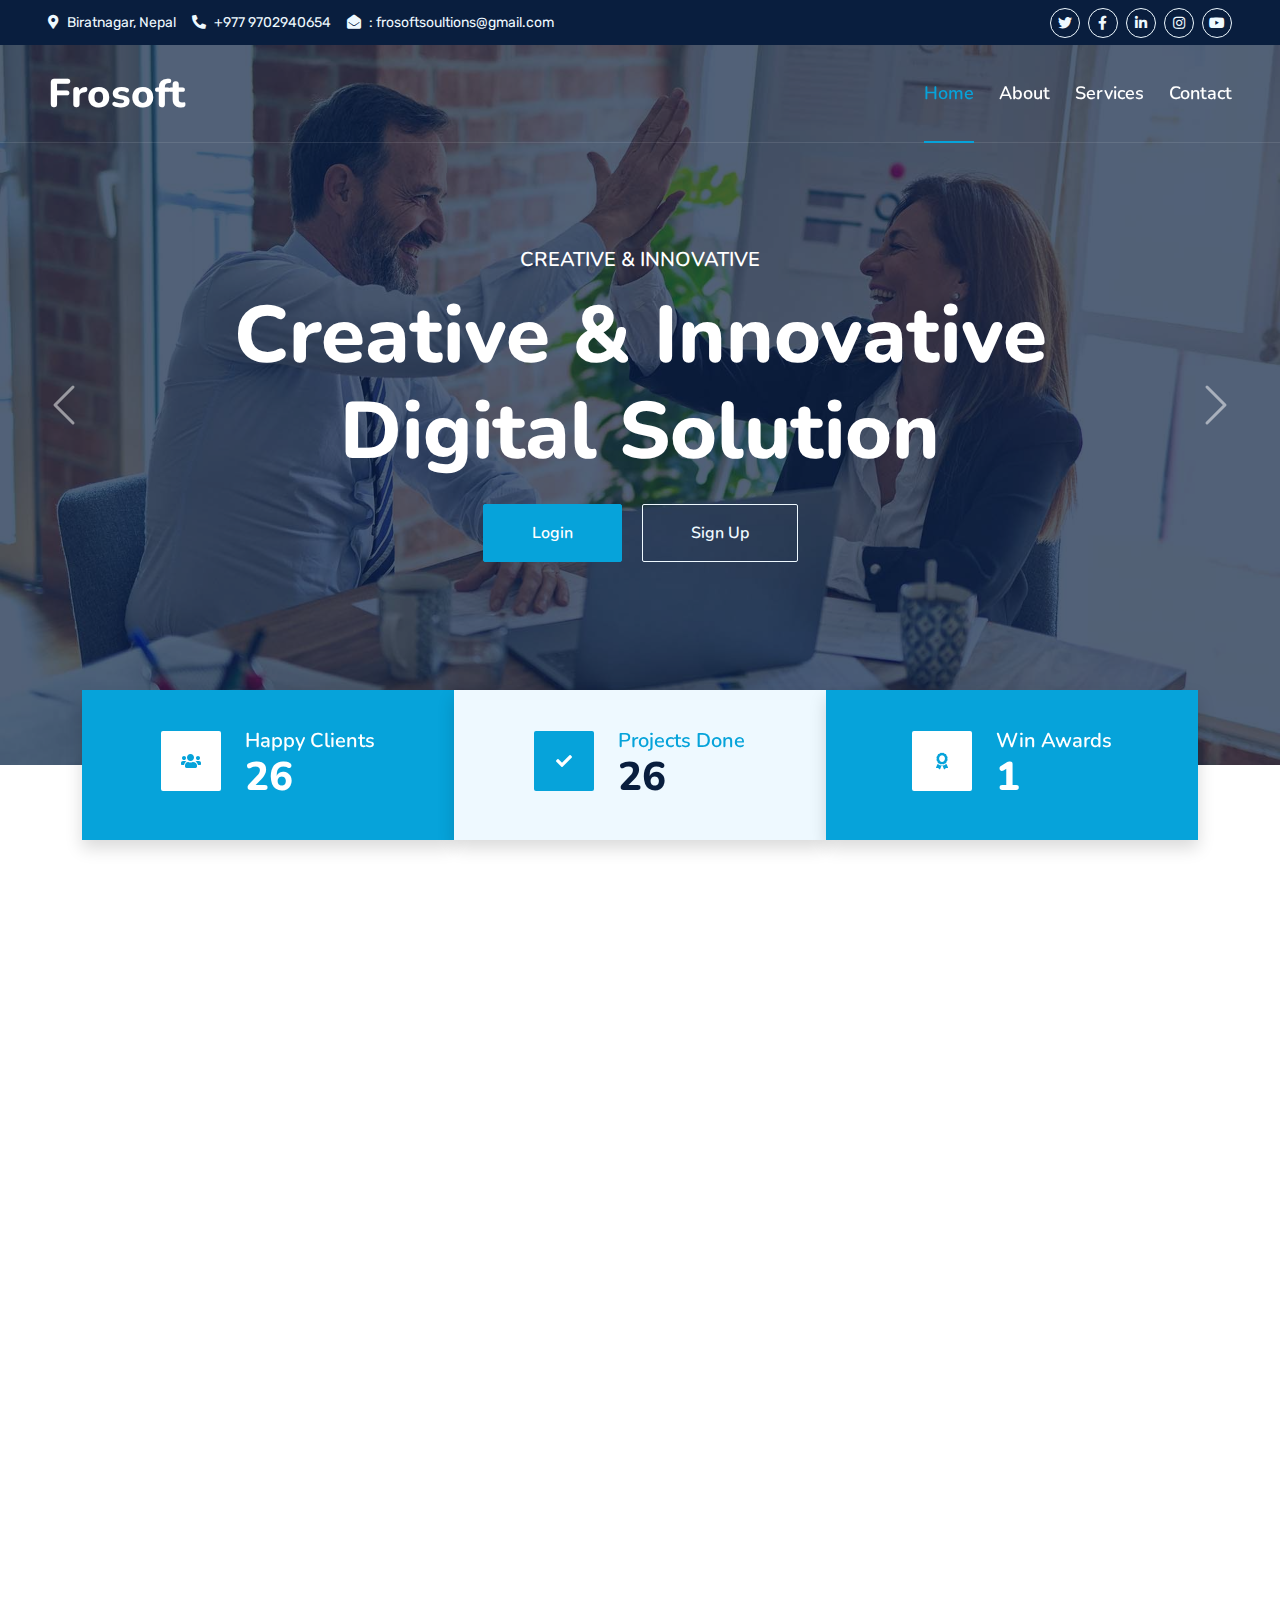
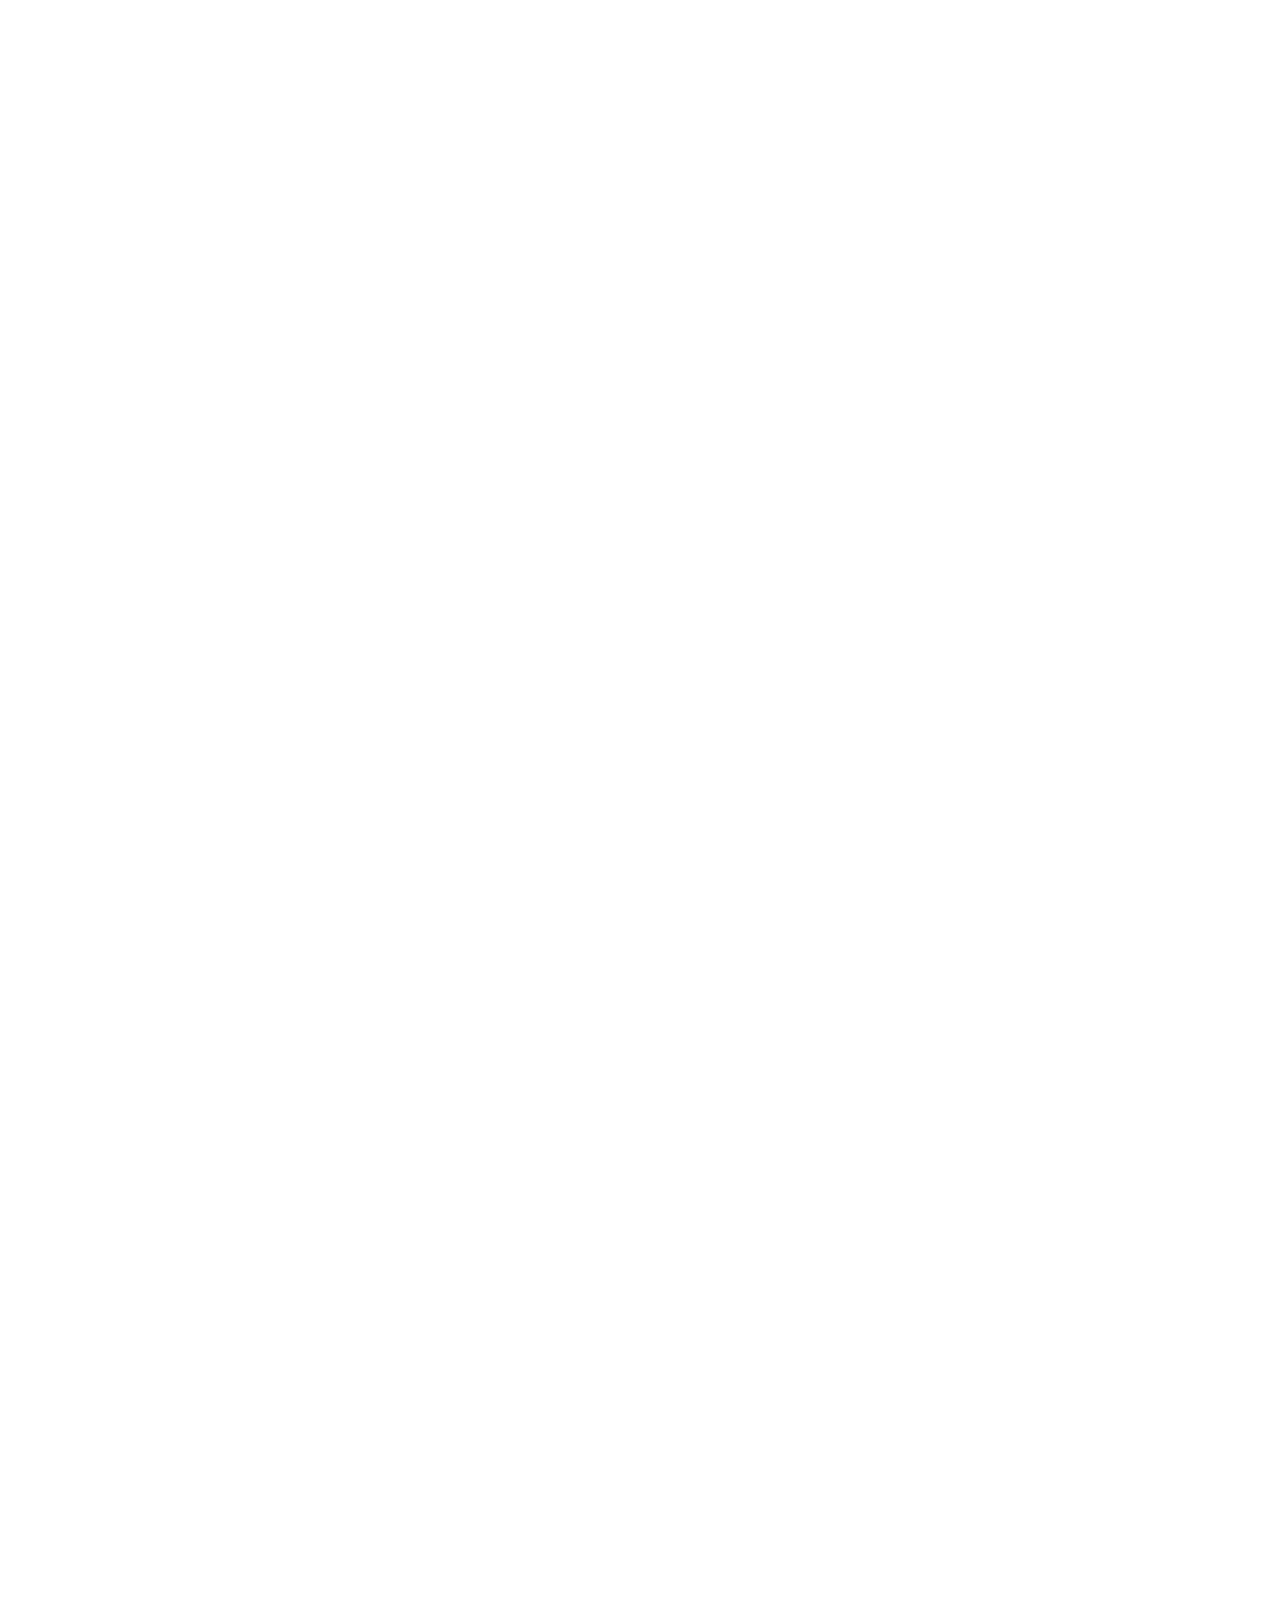
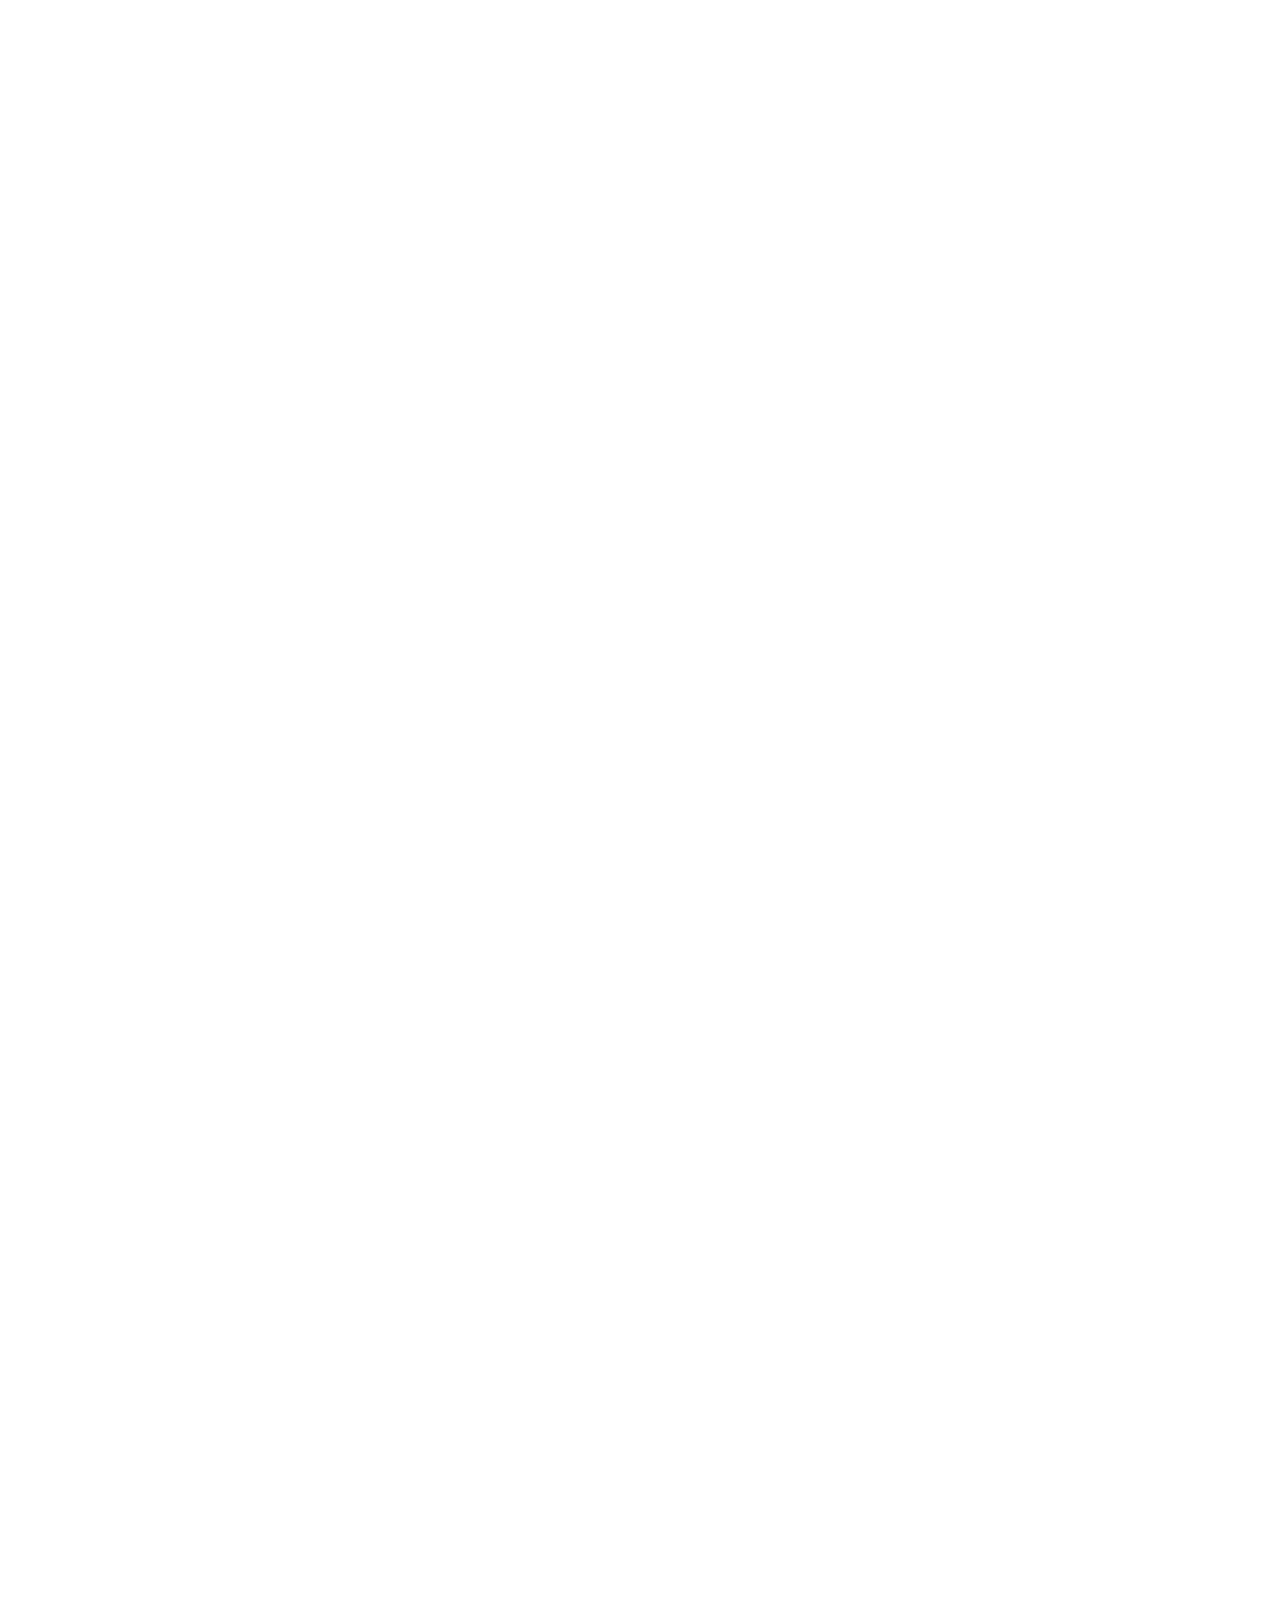
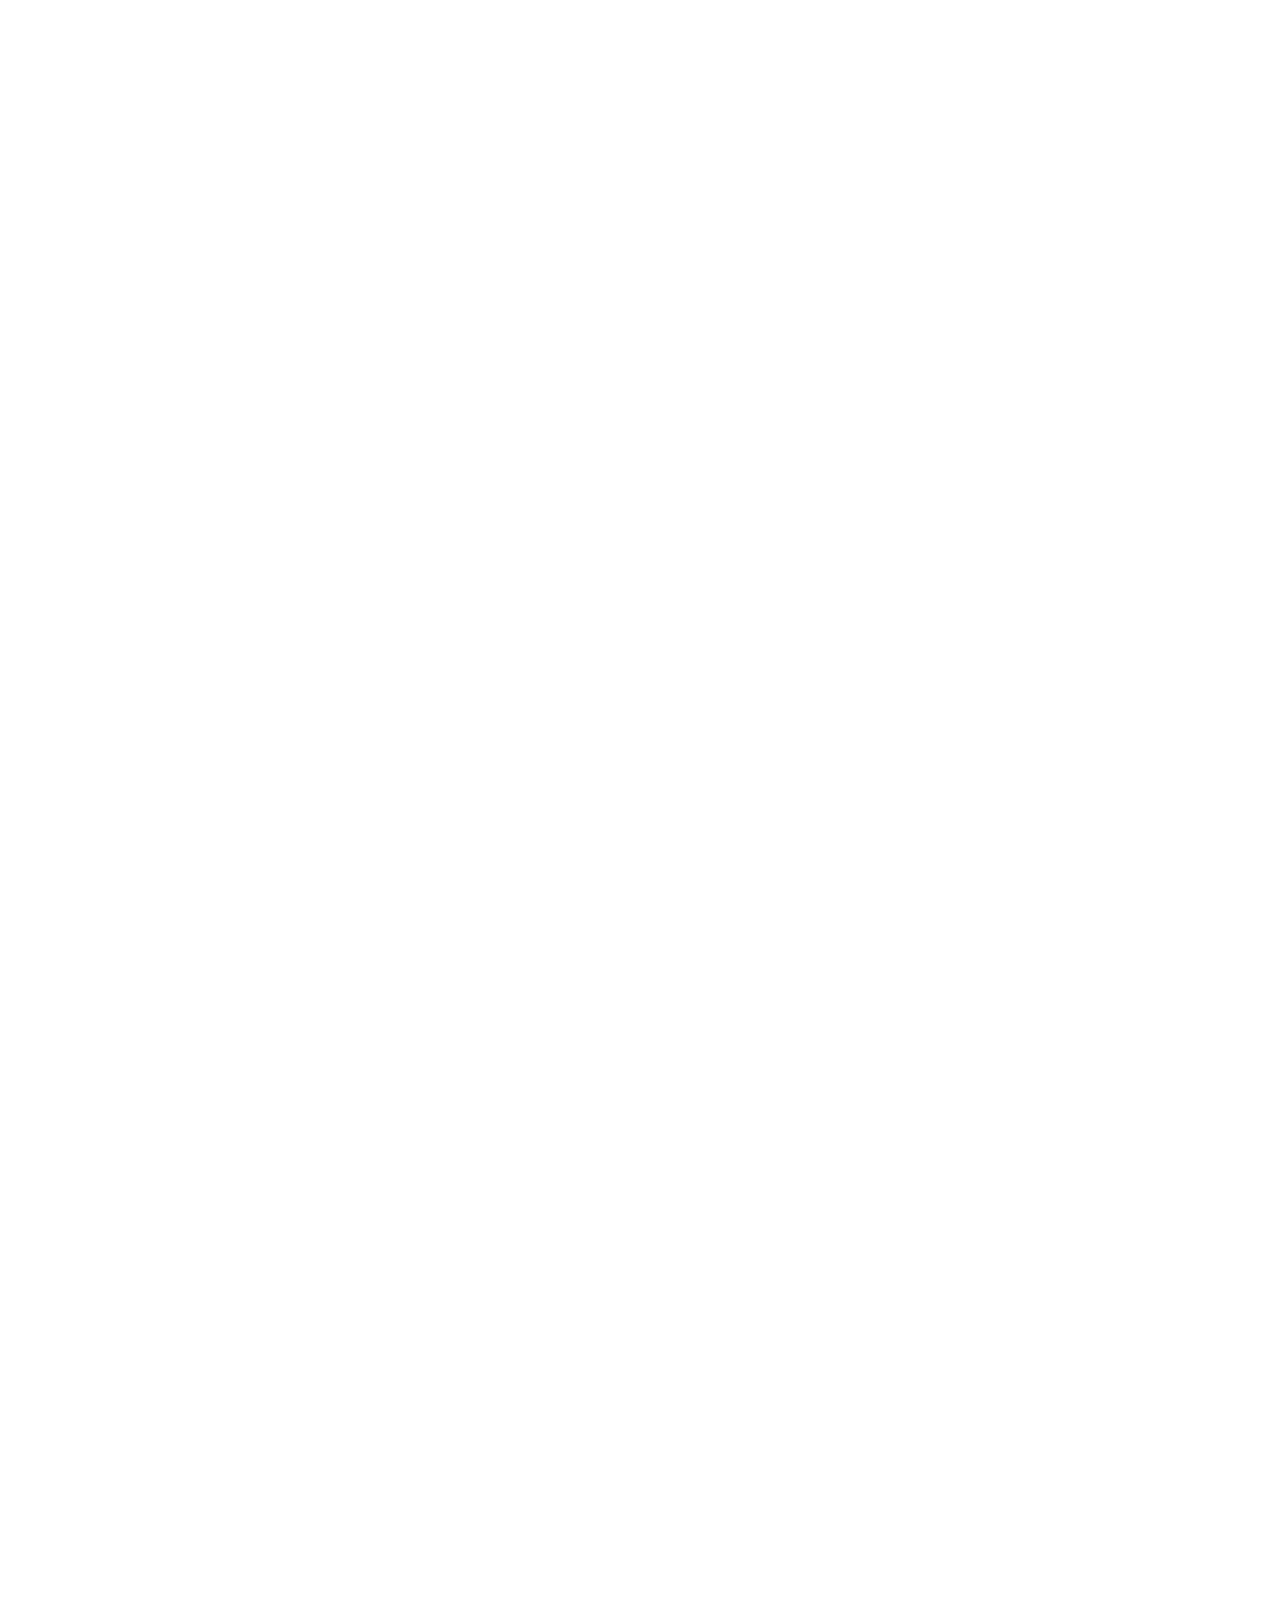
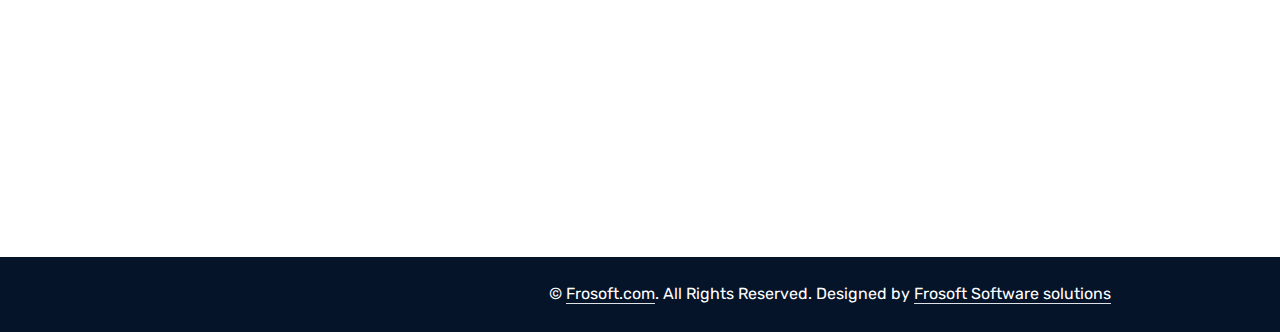
==== index.html @ f7669db2 "again deleted license to check if it works or not and fixed some bugs in register . html" ====
<!DOCTYPE html>
<html lang="en">
  <head>
    <meta charset="utf-8" />
    <title>Frosoft Software Solutions</title>
    <meta content="width=device-width, initial-scale=1.0" name="viewport" />
    <meta name="description" content="FroSoft Software Solutions is a leading software company specializing in innovative web design, mobile app development, and digital marketing services. Transform your digital presence with our creative solutions.">
    <meta name="keywords" content="FroSoft, web design, mobile app development, digital marketing, software solutions, innovation, technology">
    <meta name="author" content="FroSoft Software Solutions">
    <meta name="robots" content="index, follow">
    <meta name="og:title" property="og:title" content="FroSoft Software Solutions - Innovative Web Design, Mobile App Development, and Digital Marketing">
    <meta name="og:description" property="og:description" content="Transform your digital presence with FroSoft Solutions, a leading software company specializing in web design, mobile app development, and digital marketing.">
    <meta name="og:image" property="og:image" content="https://frosoft.com/img/frosoft.png">
    <meta name="og:url" property="og:url" content="https://frosoft.com">
    <meta name="og:type" property="og:type" content="website">
    <meta name="twitter:card" content="https://frosoft.com/img/frosoft.png">
    <meta name="twitter:title" content="FroSoft Software Solutions - Innovative Web Design, Mobile App Development, and Digital Marketing">
    <meta name="twitter:description" content="Transform your digital presence with FroSoft Solutions, a leading software company specializing in web design, mobile app development, and digital marketing.">
    <meta name="twitter:image" content="https://frosoft.com/img/frosoft.png">
    <meta name="twitter:site" content="@FroSoftSoftwareSolutions">
    <link rel="canonical" href="https://frosoft.com">



    <!-- Favicon -->
    <link href="img/favicon.ico" rel="icon" />

    <!-- Google Web Fonts -->
    <link rel="preconnect" href="https://fonts.googleapis.com" />
    <link rel="preconnect" href="https://fonts.gstatic.com" crossorigin />
    <link
      href="https://fonts.googleapis.com/css2?family=Nunito:wght@400;600;700;800&family=Rubik:wght@400;500;600;700&display=swap"
      rel="stylesheet"
    />

    <!-- Icon Font Stylesheet -->
    <link
      href="https://cdnjs.cloudflare.com/ajax/libs/font-awesome/5.10.0/css/all.min.css"
      rel="stylesheet"
    />
    <link
      href="https://cdn.jsdelivr.net/npm/bootstrap-icons@1.4.1/font/bootstrap-icons.css"
      rel="stylesheet"
    />

    <!-- Libraries Stylesheet -->
    <link href="lib/owlcarousel/assets/owl.carousel.min.css" rel="stylesheet" />
    <link href="lib/animate/animate.min.css" rel="stylesheet" />

    <!-- Customized Bootstrap Stylesheet -->
    <link href="css/bootstrap.min.css" rel="stylesheet" />

    <!-- Template Stylesheet -->
    <link href="css/style.css" rel="stylesheet" />
  </head>

  <body>
    <!-- Spinner Start -->
    <div
      id="spinner"
      class="show bg-white position-fixed translate-middle w-100 vh-100 top-50 start-50 d-flex align-items-center justify-content-center"
    >
      <div class="spinner"></div>
    </div>
    <!-- Spinner End -->

    <!-- Topbar Start -->
    <div class="container-fluid bg-dark px-5 d-none d-lg-block">
      <div class="row gx-0">
        <div class="col-lg-8 text-center text-lg-start mb-2 mb-lg-0">
          <div class="d-inline-flex align-items-center" style="height: 45px">
            <small class="me-3 text-light"
              ><i class="fa fa-map-marker-alt me-2"></i>Biratnagar, Nepal</small
            >
            <small class="me-3 text-light"
              ><i class="fa fa-phone-alt me-2"></i>+977 9702940654</small
            >
            <small class="text-light"
              ><i class="fa fa-envelope-open me-2"></i>:
              frosoftsoultions@gmail.com
            </small>
          </div>
        </div>
        <div class="col-lg-4 text-center text-lg-end">
          <div class="d-inline-flex align-items-center" style="height: 45px">
            <a
              class="btn btn-sm btn-outline-light btn-sm-square rounded-circle me-2"
              href=""
              ><i class="fab fa-twitter fw-normal"></i
            ></a>
            <a
              class="btn btn-sm btn-outline-light btn-sm-square rounded-circle me-2"
              href=""
              ><i class="fab fa-facebook-f fw-normal"></i
            ></a>
            <a
              class="btn btn-sm btn-outline-light btn-sm-square rounded-circle me-2"
              href=""
              ><i class="fab fa-linkedin-in fw-normal"></i
            ></a>
            <a
              class="btn btn-sm btn-outline-light btn-sm-square rounded-circle me-2"
              href=""
              ><i class="fab fa-instagram fw-normal"></i
            ></a>
            <a
              class="btn btn-sm btn-outline-light btn-sm-square rounded-circle"
              href=""
              ><i class="fab fa-youtube fw-normal"></i
            ></a>
          </div>
        </div>
      </div>
    </div>
    <!-- Topbar End -->

    <!-- Navbar & Carousel Start -->
    <div class="container-fluid position-relative p-0">
      <nav class="navbar navbar-expand-lg navbar-dark px-5 py-3 py-lg-0">
        <a href="index" class="navbar-brand p-0">
          <h1 class="m-0"></i>Frosoft</h1>
        </a>
        <button
          class="navbar-toggler"
          type="button"
          data-bs-toggle="collapse"
          data-bs-target="#navbarCollapse"
        >
          <span class="fa fa-bars"></span>
        </button>
        <div class="collapse navbar-collapse" id="navbarCollapse">
          <div class="navbar-nav ms-auto py-0">
            <a href="/" class="nav-item nav-link active">Home</a>
            <a href="about" class="nav-item nav-link">About</a>
            <a href="service" class="nav-item nav-link">Services</a>
            <!--<div class="nav-item dropdown">
              <a
                href="blog"
                class="nav-link dropdown-toggle"
                data-bs-toggle="dropdown"
                >Blog</a
              >
            </div>-->

            <a href="contact" class="nav-item nav-link">Contact</a>
          </div>
        </div>
      </nav>

      <div
        id="header-carousel"
        class="carousel slide carousel-fade"
        data-bs-ride="carousel"
      >
        <div class="carousel-inner">
          <div class="carousel-item active">
            <img class="w-100" src="img/carousel-1.jpg" alt="Image" />
            <div
              class="carousel-caption d-flex flex-column align-items-center justify-content-center"
            >
              <div class="p-3" style="max-width: 900px">
                <h5 class="text-white text-uppercase mb-3 animated slideInDown">
                  Creative & Innovative
                </h5>
                <h1 class="display-1 text-white mb-md-4 animated zoomIn">
                  Creative & Innovative Digital Solution
                </h1>
                <a
                  href="/login"
                  class="btn btn-primary py-md-3 px-md-5 me-3 animated slideInLeft"
                  >  Login  </a
                >
                <a
                  href="/register"
                  class="btn btn-outline-light py-md-3 px-md-5 animated slideInRight"
                  >Sign Up</a
                >
              </div>
            </div>
          </div>
          <div class="carousel-item">
            <img class="w-100" src="img/carousel-2.jpg" alt="Image" />
            <div
              class="carousel-caption d-flex flex-column align-items-center justify-content-center"
            >
              <div class="p-3" style="max-width: 900px">
                <h5 class="text-white text-uppercase mb-3 animated slideInDown">
                  Creative & Innovative
                </h5>
                <h1 class="display-1 text-white mb-md-4 animated zoomIn">
                  Creative & Innovative Digital Solution
                </h1>
                <a
                  href="login"
                  class="btn btn-primary py-md-3 px-md-5 me-3 animated slideInLeft"
                  >  Login  </a
                >
                <a
                  href="register"
                  class="btn btn-outline-light py-md-3 px-md-5 animated slideInRight"
                  >Sign Up</a
                >
              </div>
            </div>
          </div>
        </div>
        <button
          class="carousel-control-prev"
          type="button"
          data-bs-target="#header-carousel"
          data-bs-slide="prev"
        >
          <span class="carousel-control-prev-icon" aria-hidden="true"></span>
          <span class="visually-hidden">Previous</span>
        </button>
        <button
          class="carousel-control-next"
          type="button"
          data-bs-target="#header-carousel"
          data-bs-slide="next"
        >
          <span class="carousel-control-next-icon" aria-hidden="true"></span>
          <span class="visually-hidden">Next</span>
        </button>
      </div>
    </div>
    <!-- Navbar & Carousel End -->

    <!-- Full Screen Search Start -->
    <div class="modal fade" id="searchModal" tabindex="-1">
      <div class="modal-dialog modal-fullscreen">
        <div class="modal-content" style="background: rgba(9, 30, 62, 0.7)">
          <div class="modal-header border-0">
            <button
              type="button"
              class="btn bg-white btn-close"
              data-bs-dismiss="modal"
              aria-label="Close"
            ></button>
          </div>
          <div
            class="modal-body d-flex align-items-center justify-content-center"
          >
            <div class="input-group" style="max-width: 600px">
              <input
                type="text"
                class="form-control bg-transparent border-primary p-3"
                placeholder="Type search keyword"
              />
              <button class="btn btn-primary px-4">
                <i class="bi bi-search"></i>
              </button>
            </div>
          </div>
        </div>
      </div>
    </div>
    <!-- Full Screen Search End -->

    <!-- Facts Start -->
    <div class="container-fluid facts py-5 pt-lg-0">
      <div class="container py-5 pt-lg-0">
        <div class="row gx-0">
          <div class="col-lg-4 wow zoomIn" data-wow-delay="0.1s">
            <div
              class="bg-primary shadow d-flex align-items-center justify-content-center p-4"
              style="height: 150px"
            >
              <div
                class="bg-white d-flex align-items-center justify-content-center rounded mb-2"
                style="width: 60px; height: 60px"
              >
                <i class="fa fa-users text-primary"></i>
              </div>
              <div class="ps-4">
                <h5 class="text-white mb-0">Happy Clients</h5>
                <h1 class="text-white mb-0" data-toggle="counter-up">73</h1>
              </div>
            </div>
          </div>
          <div class="col-lg-4 wow zoomIn" data-wow-delay="0.3s">
            <div
              class="bg-light shadow d-flex align-items-center justify-content-center p-4"
              style="height: 150px"
            >
              <div
                class="bg-primary d-flex align-items-center justify-content-center rounded mb-2"
                style="width: 60px; height: 60px"
              >
                <i class="fa fa-check text-white"></i>
              </div>
              <div class="ps-4">
                <h5 class="text-primary mb-0">Projects Done</h5>
                <h1 class="mb-0" data-toggle="counter-up">73</h1>
              </div>
            </div>
          </div>

          <div class="col-lg-4 wow zoomIn" data-wow-delay="0.6s">
            <div
              class="bg-primary shadow d-flex align-items-center justify-content-center p-4"
              style="height: 150px"
            >
              <div
                class="bg-white d-flex align-items-center justify-content-center rounded mb-2"
                style="width: 60px; height: 60px"
              >
                <i class="fa fa-award text-primary"></i>
              </div>

              <div class="ps-4">
                <h5 class="text-white mb-0">Win Awards</h5>
                <h1 class="text-white mb-0" data-toggle="counter-up">2</h1>
              </div>
            </div>
          </div>
        </div>
      </div>
    </div>

    <!-- Facts Start -->

    <!-- About Start -->
    <div class="container-fluid py-5 wow fadeInUp" data-wow-delay="0.1s">
      <div class="container py-5">
        <div class="row g-5">
          <div class="col-lg-7">
            <div class="section-title position-relative pb-3 mb-5">
              <h5 class="fw-bold text-primary text-uppercase">About Us</h5>
              <h1 class="mb-0">
                The Best IT Solution, coupled with a proven track record of
                excellence.
              </h1>
            </div>
            <p class="mb-4">
              Our IT solution stands out as the pinnacle of technological
              innovation, addressing diverse needs with unparalleled efficiency.
              Backed by a proven track record of excellence, we pride ourselves
              on delivering cutting-edge solutions that not only meet but exceed
              client expectations. Our commitment to quality, reliability, and
              continuous improvement sets us apart, ensuring that your IT
              challenges are not just met, but conquered with precision and
              expertise. Experience the difference with our top-tier IT
              solution, where excellence is not just a goal but a standard we
              consistently achieve.
            </p>
            <div class="row g-0 mb-3">
              <div class="col-sm-6 wow zoomIn" data-wow-delay="0.2s">
                <h5 class="mb-3">
                  <i class="fa fa-check text-primary me-3"></i>Award Winning
                </h5>
                <h5 class="mb-3">
                  <i class="fa fa-check text-primary me-3"></i>Professional
                  Staff
                </h5>
              </div>
              <div class="col-sm-6 wow zoomIn" data-wow-delay="0.4s">
                <h5 class="mb-3">
                  <i class="fa fa-check text-primary me-3"></i>24/7 Support
                </h5>
                <h5 class="mb-3">
                  <i class="fa fa-check text-primary me-3"></i>Fair Prices
                </h5>
              </div>
            </div>
            <div
              class="d-flex align-items-center mb-4 wow fadeIn"
              data-wow-delay="0.6s"
            >
              <div
                class="bg-primary d-flex align-items-center justify-content-center rounded"
                style="width: 60px; height: 60px"
              >
                <i class="fa fa-phone-alt text-white"></i>
              </div>
              <div class="ps-4">
                <h5 class="mb-2">Call to ask any question</h5>
                <h4 class="text-primary mb-0">+977 9702940654</h4>
              </div>
            </div>
            <a
              href="contact"
              class="btn btn-primary py-3 px-5 mt-3 wow zoomIn"
              data-wow-delay="0.9s"
              >Request A Quote</a
            >
          </div>
          <div class="col-lg-5" style="min-height: 500px">
            <div class="position-relative h-100">
              <img
                class="position-absolute w-100 h-100 rounded wow zoomIn"
                data-wow-delay="0.9s"
                src="img/about.jpg"
                style="object-fit: cover"
              />
            </div>
          </div>
        </div>
      </div>
    </div>
    <!-- About End -->

    <!-- Features Start -->
    <div class="container-fluid py-5 wow fadeInUp" data-wow-delay="0.1s">
      <div class="container py-5">
        <div
          class="section-title text-center position-relative pb-3 mb-5 mx-auto"
          style="max-width: 600px"
        >
          <h5 class="fw-bold text-primary text-uppercase">Why Choose Us</h5>
          <h1 class="mb-0">We Are Here to Grow Your Business Exponentially</h1>
        </div>
        <div class="row g-5">
          <div class="col-lg-4">
            <div class="row g-5">
              <div class="col-12 wow zoomIn" data-wow-delay="0.2s">
                <div
                  class="bg-primary rounded d-flex align-items-center justify-content-center mb-3"
                  style="width: 60px; height: 60px"
                >
                  <i class="fa fa-cubes text-white"></i>
                </div>
                <h4>Best In Industry</h4>
                <p class="mb-0">
                  Experience the epitome of industry excellence with our
                  unparalleled solutions, setting new standards in innovation
                  and reliability. Choose confidence, choose the best.
                </p>
              </div>
              <div class="col-12 wow zoomIn" data-wow-delay="0.6s">
                <div
                  class="bg-primary rounded d-flex align-items-center justify-content-center mb-3"
                  style="width: 60px; height: 60px"
                >
                  <i class="fa fa-award text-white"></i>
                </div>
                <h4>Award Winning</h4>
                <p class="mb-0">
                  Elevate your standards with our award-winning solutions, where
                  innovation meets excellence. Choose confidence, choose the
                  pinnacle of industry recognition.
                </p>
              </div>
            </div>
          </div>
          <div
            class="col-lg-4 wow zoomIn"
            data-wow-delay="0.9s"
            style="min-height: 350px"
          >
            <div class="position-relative h-100">
              <img
                class="position-absolute w-100 h-100 rounded wow zoomIn"
                data-wow-delay="0.1s"
                src="img/feature.jpg"
                style="object-fit: cover"
              />
            </div>
          </div>
          <div class="col-lg-4">
            <div class="row g-5">
              <div class="col-12 wow zoomIn" data-wow-delay="0.4s">
                <div
                  class="bg-primary rounded d-flex align-items-center justify-content-center mb-3"
                  style="width: 60px; height: 60px"
                >
                  <i class="fa fa-users-cog text-white"></i>
                </div>
                <h4>Professional Staff</h4>
                <p class="mb-0">
                  Unlock the full potential of your projects with our solutions
                  crafted by a team of seasoned professionals. Choose
                  confidence, choose the expertise of our professional staff.
                </p>
              </div>
              <div class="col-12 wow zoomIn" data-wow-delay="0.8s">
                <div
                  class="bg-primary rounded d-flex align-items-center justify-content-center mb-3"
                  style="width: 60px; height: 60px"
                >
                  <i class="fa fa-phone-alt text-white"></i>
                </div>
                <h4>24/7 Support</h4>
                <p class="mb-0">
                  Experience seamless operations with our solutions backed by a
                  dedicated team, offering round-the-clock support. Choose
                  confidence, choose the assurance of 24/7 support for your
                  peace of mind.
                </p>
              </div>
            </div>
          </div>
        </div>
      </div>
    </div>
    <!-- Features Start -->

    <!-- Service Start -->
    <div class="container-fluid py-5 wow fadeInUp" data-wow-delay="0.1s">
      <div class="container py-5">
        <div
          class="section-title text-center position-relative pb-3 mb-5 mx-auto"
          style="max-width: 600px"
        >
          <h5 class="fw-bold text-primary text-uppercase">Our Services</h5>
          <h1 class="mb-0">Custom IT Solutions for Your Successful Business</h1>
        </div>
        <div class="row g-5">
          <div class="col-lg-4 col-md-6 wow zoomIn" data-wow-delay="0.3s">
            <div
              class="service-item bg-light rounded d-flex flex-column align-items-center justify-content-center text-center"
            >
              <div class="service-icon">
                <i class="fa fa-shield-alt text-white"></i>
              </div>
              <h4 class="mb-3">Cyber Security</h4>
              <p class="m-0">
                Safeguard your digital assets with our robust cybersecurity
                solutions, providing comprehensive protection against evolving
                threats in the digital landscape.
              </p>
              <a class="btn btn-lg btn-primary rounded" href="#">
                <i class="bi bi-arrow-right"></i>
              </a>
            </div>
          </div>
          <div class="col-lg-4 col-md-6 wow zoomIn" data-wow-delay="0.6s">
            <div
              class="service-item bg-light rounded d-flex flex-column align-items-center justify-content-center text-center"
            >
              <div class="service-icon">
                <i class="fa fa-chart-pie text-white"></i>
              </div>
              <h4 class="mb-3">Digital Marketing</h4>
              <p class="m-0">
                Propel your brand's online presence with our dynamic digital
                marketing strategies, leveraging the latest trends to reach and
                engage your target audience effectively.
              </p>
              <a class="btn btn-lg btn-primary rounded" href="">
                <i class="bi bi-arrow-right"></i>
              </a>
            </div>
          </div>
          <div class="col-lg-4 col-md-6 wow zoomIn" data-wow-delay="0.9s">
            <div
              class="service-item bg-light rounded d-flex flex-column align-items-center justify-content-center text-center"
            >
              <div class="service-icon">
                <i class="fa fa-code text-white"></i>
              </div>
              <h4 class="mb-3">Web Development</h4>
              <p class="m-0">
                Transform your online presence with our bespoke web development
                services, creating visually appealing and functionally robust
                websites tailored to your business needs. 
              </p>
            <!--  <a class="btn btn-lg btn-primary rounded" href="">
                <i class="bi bi-arrow-right"></i>
              </a>
              -->
            </div>
          </div>
          <div class="col-lg-4 col-md-6 wow zoomIn" data-wow-delay="0.3s">
            <div
              class="service-item bg-light rounded d-flex flex-column align-items-center justify-content-center text-center"
            >
              <div class="service-icon">
                <i class="fab fa-android text-white"></i>
              </div>
              <h4 class="mb-3">Apps Development</h4>
              <p class="m-0">
                Craft innovative and user-centric applications with our
                cutting-edge app development services, tailored to meet your
                business objectives.
              </p>
              <a class="btn btn-lg btn-primary rounded" href="">
                <i class="bi bi-arrow-right"></i>
              </a>
            </div>
          </div>
          <div class="col-lg-4 col-md-6 wow zoomIn" data-wow-delay="0.6s">
            <div
              class="service-item bg-light rounded d-flex flex-column align-items-center justify-content-center text-center"
            >
              <div class="service-icon">
                <i class="fa fa-search text-white"></i>
              </div>
              <h4 class="mb-3">SEO Optimization</h4>
              <p class="m-0">
                Enhance your online visibility and drive organic traffic to your
                website through our SEO optimization services, ensuring your
                business stands out in search engine results.
              </p>
              <!--<a class="btn btn-lg btn-primary rounded" href="">
                <i class="bi bi-arrow-right"></i>
              </a>
            -->
            </div>
          </div>
          <div class="col-lg-4 col-md-6 wow zoomIn" data-wow-delay="0.9s">
            <div
              class="position-relative bg-primary rounded h-100 d-flex flex-column align-items-center justify-content-center text-center p-5"
            >
              <h3 class="text-white mb-3">Contact Us</h3>
              <p class="text-white mb-3">
                "Connect with us today – your gateway to seamless solutions and
                personalized service. Your inquiries matter, and we're here to
                provide the support and information you need."
              </p>
              <h4 class="text-white mb-0">+977 9702940654</h4>
            </div>
          </div>
        </div>
      </div>
    </div>
    <!-- Service End -->

    <!-- Pricing Plan Start -->
    <div class="container-fluid py-5 wow fadeInUp" data-wow-delay="0.1s">
      <div class="container py-5">
        <div
          class="section-title text-center position-relative pb-3 mb-5 mx-auto"
          style="max-width: 600px"
        >
          <h5 class="fw-bold text-primary text-uppercase">Pricing Plans</h5>
          <h1 class="mb-0">
            We are Offering Competitive Prices for Our Clients
          </h1>
        </div>
        <div class="row g-0">
          <div class="col-lg-4 wow slideInUp" data-wow-delay="0.6s">
            <div class="bg-light rounded">
              <div class="border-bottom py-4 px-5 mb-4">
                <h4 class="text-primary mb-1">Basic Plan</h4>
                <small class="text-uppercase">For Small Size Business</small>
              </div>
              <div class="p-5 pt-0">
                <h1 class="display-5 mb-3">
                  <small
                    class="align-top"
                    style="font-size: 22px; line-height: 45px"
                    >RS.</small
                  >10,000<small
                    class="align-bottom"
                    style="font-size: 16px; line-height: 40px"
                  ></small>
                </h1>
                <div class="d-flex justify-content-between mb-3">
                  <span>Wordpress Development</span
                  ><i class="fa fa-check text-primary pt-1"></i>
                </div>
                <div class="d-flex justify-content-between mb-3">
                  <span>Hosting</span
                  ><i class="fa fa-check text-primary pt-1"></i>
                </div>

                <div class="d-flex justify-content-between mb-3">
                  <span>Domain</span
                  ><i class="fa fa-check text-primary pt-1"></i>
                </div>
                <div class="d-flex justify-content-between mb-3">
                  <span>Responsive Layout</span
                  ><i class="fa fa-check text-primary pt-1"></i>
                </div>
                <div class="d-flex justify-content-between mb-2">
                  <span>Cross-browser Support</span
                  ><i class="fa fa-check text-primary pt-1"></i>
                </div>
                <a href="contact" class="btn btn-primary py-2 px-4 mt-4"
                  >Contact Now</a
                >
              </div>
            </div>
          </div>
          <div class="col-lg-4 wow slideInUp" data-wow-delay="0.3s">
            <div
              class="bg-white rounded shadow position-relative"
              style="z-index: 1"
            >
              <div class="border-bottom py-4 px-5 mb-4">
                <h4 class="text-primary mb-1">Standard Plan</h4>
                <small class="text-uppercase">For Medium Size Business</small>
              </div>
              <div class="p-5 pt-0">
                <h1 class="display-5 mb-3">
                  <small
                    class="align-top"
                    style="font-size: 22px; line-height: 45px"
                    >RS.</small
                  >15,000<small
                    class="align-bottom"
                    style="font-size: 16px; line-height: 40px"
                  ></small>
                </h1>
                <div class="d-flex justify-content-between mb-3">
                  <span>Custom Design</span
                  ><i class="fa fa-check text-primary pt-1"></i>
                </div>
                <div class="d-flex justify-content-between mb-3">
                  <span>Hosting</span
                  ><i class="fa fa-check text-primary pt-1"></i>
                </div>

                <div class="d-flex justify-content-between mb-3">
                  <span>Domain</span
                  ><i class="fa fa-check text-primary pt-1"></i>
                </div>
                <div class="d-flex justify-content-between mb-3">
                  <span>Responsive Layout</span
                  ><i class="fa fa-check text-primary pt-1"></i>
                </div>
                <div class="d-flex justify-content-between mb-2">
                  <span>Cross-browser Support</span
                  ><i class="fa fa-check text-primary pt-1"></i>
                </div>
                <a href="contact" class="btn btn-primary py-2 px-4 mt-4"
                  >Contact Now</a
                >
              </div>
            </div>
          </div>
          <div class="col-lg-4 wow slideInUp" data-wow-delay="0.9s">
            <div class="bg-light rounded">
              <div class="border-bottom py-4 px-5 mb-4">
                <h4 class="text-primary mb-1">Advanced Plan</h4>
                <small class="text-uppercase">For Large Size Business</small>
              </div>
              <div class="p-5 pt-0">
                <h1 class="display-5 mb-3">
                  <small
                    class="align-top"
                    style="font-size: 22px; line-height: 45px"
                    >RS.</small
                  >1,00,000<small
                    class="align-bottom"
                    style="font-size: 16px; line-height: 40px"
                  ></small>
                </h1>
                <div class="d-flex justify-content-between mb-3">
                  <span> Web Development</span
                  ><i class="fa fa-check text-primary pt-1"></i>
                </div>
                <div class="d-flex justify-content-between mb-3">
                  <span>App Development</span
                  ><i class="fa fa-check text-primary pt-1"></i>
                </div>
                <div class="d-flex justify-content-between mb-3">
                  <span>Hosting</span
                  ><i class="fa fa-check text-primary pt-1"></i>
                </div>
                <div class="d-flex justify-content-between mb-3">
                  <span>Domain</span
                  ><i class="fa fa-check text-primary pt-1"></i>
                </div>
                <div class="d-flex justify-content-between mb-3">
                  <span>Responsive Layout</span
                  ><i class="fa fa-check text-primary pt-1"></i>
                </div>
                <div class="d-flex justify-content-between mb-2">
                  <span>Cross-browser Support</span
                  ><i class="fa fa-check text-primary pt-1"></i>
                </div>
                <a href="contact" class="btn btn-primary py-2 px-4 mt-4"
                  >Contact Now</a
                >
              </div>
            </div>
          </div>
        </div>
      </div>
    </div>
    <!-- Pricing Plan End -->

    <!-- Testimonial Start -->
    <div class="container-fluid py-5 wow fadeInUp" data-wow-delay="0.1s">
      <div class="container py-5">
        <div
          class="section-title text-center position-relative pb-3 mb-4 mx-auto"
          style="max-width: 600px"
        >
          <h5 class="fw-bold text-primary text-uppercase">Testimonial</h5>
          <h1 class="mb-0">What Our Clients Say About Our Digital Services</h1>
        </div>
        <div
          class="owl-carousel testimonial-carousel wow fadeInUp"
          data-wow-delay="0.6s"
        >
          <div class="testimonial-item bg-light my-4">
            <div class="d-flex align-items-center border-bottom pt-5 pb-4 px-5">
              <img
                class="img-fluid rounded"
                src="img/testimonial-1.jpg"
                style="width: 60px; height: 60px"
              />
              <div class="ps-4">
                <h4 class="text-primary mb-1">Client Name</h4>
                <small class="text-uppercase">Profession</small>
              </div>
            </div>
            <div class="pt-4 pb-5 px-5">
              Dolor et eos labore, stet justo sed est sed. Diam sed sed dolor
              stet amet eirmod eos labore diam
            </div>
          </div>
          <div class="testimonial-item bg-light my-4">
            <div class="d-flex align-items-center border-bottom pt-5 pb-4 px-5">
              <img
                class="img-fluid rounded"
                src="img/testimonial-2.jpg"
                style="width: 60px; height: 60px"
              />
              <div class="ps-4">
                <h4 class="text-primary mb-1">Client Name</h4>
                <small class="text-uppercase">Profession</small>
              </div>
            </div>
            <div class="pt-4 pb-5 px-5">
              Dolor et eos labore, stet justo sed est sed. Diam sed sed dolor
              stet amet eirmod eos labore diam
            </div>
          </div>
          <div class="testimonial-item bg-light my-4">
            <div class="d-flex align-items-center border-bottom pt-5 pb-4 px-5">
              <img
                class="img-fluid rounded"
                src="img/testimonial-3.jpg"
                style="width: 60px; height: 60px"
              />
              <div class="ps-4">
                <h4 class="text-primary mb-1">Client Name</h4>
                <small class="text-uppercase">Profession</small>
              </div>
            </div>
            <div class="pt-4 pb-5 px-5">
              Dolor et eos labore, stet justo sed est sed. Diam sed sed dolor
              stet amet eirmod eos labore diam
            </div>
          </div>
          <div class="testimonial-item bg-light my-4">
            <div class="d-flex align-items-center border-bottom pt-5 pb-4 px-5">
              <img
                class="img-fluid rounded"
                src="img/testimonial-4.jpg"
                style="width: 60px; height: 60px"
              />
              <div class="ps-4">
                <h4 class="text-primary mb-1">Client Name</h4>
                <small class="text-uppercase">Profession</small>
              </div>
            </div>
            <div class="pt-4 pb-5 px-5">
              Dolor et eos labore, stet justo sed est sed. Diam sed sed dolor
              stet amet eirmod eos labore diam
            </div>
          </div>
        </div>
      </div>
    </div>
    <!-- Testimonial End -->

    <!-- Team Start -->
    <div class="container-fluid py-5 wow fadeInUp" data-wow-delay="0.1s">
      <div class="container py-5">
        <div
          class="section-title text-center position-relative pb-3 mb-5 mx-auto"
          style="max-width: 600px"
        >
          <h5 class="fw-bold text-primary text-uppercase">Team Members</h5>
          <h1 class="mb-0">Professional Stuffs Ready to Help Your Business</h1>
        </div>
        <div class="row g-5">
          <div class="col-lg-4 wow slideInUp" data-wow-delay="0.3s">
            <div class="team-item bg-light rounded overflow-hidden">
              <div class="team-img position-relative overflow-hidden">
                <img class="img-fluid w-100" src="img/jk.png" alt="" />
                <div class="team-social">
                  <a
                    class="btn btn-lg btn-primary btn-lg-square rounded"
                    href=""
                    ><i class="fab fa-twitter fw-normal"></i
                  ></a>
                  <a
                    class="btn btn-lg btn-primary btn-lg-square rounded"
                    href=""
                    ><i class="fab fa-facebook-f fw-normal"></i
                  ></a>
                  <a
                    class="btn btn-lg btn-primary btn-lg-square rounded"
                    href=""
                    ><i class="fab fa-instagram fw-normal"></i
                  ></a>
                  <a
                    class="btn btn-lg btn-primary btn-lg-square rounded"
                    href=""
                    ><i class="fab fa-linkedin-in fw-normal"></i
                  ></a>
                </div>
              </div>
              <div class="text-center py-4">
                <h4 class="text-primary">Jaykrishna Kumar Mandal</h4>
                <p class="text-uppercase m-0">Developer</p>
              </div>
            </div>
          </div>
          <div class="col-lg-4 wow slideInUp" data-wow-delay="0.6s">
            <div class="team-item bg-light rounded overflow-hidden">
              <div class="team-img position-relative overflow-hidden">
                <img class="img-fluid w-100" src="img/team-2.png" alt="" />
                <div class="team-social">
                  <a
                    class="btn btn-lg btn-primary btn-lg-square rounded"
                    href=""
                    ><i class="fab fa-twitter fw-normal"></i
                  ></a>
                  <a
                    class="btn btn-lg btn-primary btn-lg-square rounded"
                    href=""
                    ><i class="fab fa-facebook-f fw-normal"></i
                  ></a>
                  <a
                    class="btn btn-lg btn-primary btn-lg-square rounded"
                    href=""
                    ><i class="fab fa-instagram fw-normal"></i
                  ></a>
                  <a
                    class="btn btn-lg btn-primary btn-lg-square rounded"
                    href=""
                    ><i class="fab fa-linkedin-in fw-normal"></i
                  ></a>
                </div>
              </div>
              <div class="text-center py-4">
                <h4 class="text-primary">Abhishek Yadav</h4>
                <p class="text-uppercase m-0">Graphics designer</p>
              </div>
            </div>
          </div>
          <div class="col-lg-4 wow slideInUp" data-wow-delay="0.9s">
            <div class="team-item bg-light rounded overflow-hidden">
              <div class="team-img position-relative overflow-hidden">
                <img class="img-fluid w-100" src="img/team-3.jpg" alt="" />
                <div class="team-social">
                  <a
                    class="btn btn-lg btn-primary btn-lg-square rounded"
                    href=""
                    ><i class="fab fa-twitter fw-normal"></i
                  ></a>
                  <a
                    class="btn btn-lg btn-primary btn-lg-square rounded"
                    href=""
                    ><i class="fab fa-facebook-f fw-normal"></i
                  ></a>
                  <a
                    class="btn btn-lg btn-primary btn-lg-square rounded"
                    href=""
                    ><i class="fab fa-instagram fw-normal"></i
                  ></a>
                  <a
                    class="btn btn-lg btn-primary btn-lg-square rounded"
                    href=""
                    ><i class="fab fa-linkedin-in fw-normal"></i
                  ></a>
                </div>
              </div>
              <div class="text-center py-4">
                <h4 class="text-primary">Full Name</h4>
                <p class="text-uppercase m-0">Designation</p>
              </div>
            </div>
          </div>
        </div>
      </div>
    </div>
    <!-- Team End -->

    <!-- Blog Start 
    <div class="container-fluid py-5 wow fadeInUp" data-wow-delay="0.1s">
      <div class="container py-5">
        <div
          class="section-title text-center position-relative pb-3 mb-5 mx-auto"
          style="max-width: 600px"
        >
          <h5 class="fw-bold text-primary text-uppercase">Latest Blog</h5>
          <h1 class="mb-0">Read The Latest Articles from Our Blog Post</h1>
        </div>
        <div class="row g-5">
          <div class="col-lg-4 wow slideInUp" data-wow-delay="0.3s">
            <div class="blog-item bg-light rounded overflow-hidden">
              <div class="blog-img position-relative overflow-hidden">
                <img class="img-fluid" src="img/blog-1.jpg" alt="" />
                <a
                  class="position-absolute top-0 start-0 bg-primary text-white rounded-end mt-5 py-2 px-4"
                  href=""
                  >Web Design</a
                >
              </div>
              <div class="p-4">
                <div class="d-flex mb-3">
                  <small class="me-3"
                    ><i class="far fa-user text-primary me-2"></i>John
                    Doe</small
                  >
                  <small
                    ><i class="far fa-calendar-alt text-primary me-2"></i>01
                    Jan, 2045</small
                  >
                </div>
                <h4 class="mb-3">How to build a website</h4>
                <p>
                  Dolor et eos labore stet justo sed est sed sed sed dolor stet
                  amet
                </p>
                <a class="text-uppercase" href=""
                  >Read More <i class="bi bi-arrow-right"></i
                ></a>
              </div>
            </div>
          </div>
          <div class="col-lg-4 wow slideInUp" data-wow-delay="0.6s">
            <div class="blog-item bg-light rounded overflow-hidden">
              <div class="blog-img position-relative overflow-hidden">
                <img class="img-fluid" src="img/blog-2.jpg" alt="" />
                <a
                  class="position-absolute top-0 start-0 bg-primary text-white rounded-end mt-5 py-2 px-4"
                  href=""
                  >Web Design</a
                >
              </div>
              <div class="p-4">
                <div class="d-flex mb-3">
                  <small class="me-3"
                    ><i class="far fa-user text-primary me-2"></i>John
                    Doe</small
                  >
                  <small
                    ><i class="far fa-calendar-alt text-primary me-2"></i>01
                    Jan, 2045</small
                  >
                </div>
                <h4 class="mb-3">How to build a website</h4>
                <p>
                  Dolor et eos labore stet justo sed est sed sed sed dolor stet
                  amet
                </p>
                <a class="text-uppercase" href=""
                  >Read More <i class="bi bi-arrow-right"></i
                ></a>
              </div>
            </div>
          </div>
          <div class="col-lg-4 wow slideInUp" data-wow-delay="0.9s">
            <div class="blog-item bg-light rounded overflow-hidden">
              <div class="blog-img position-relative overflow-hidden">
                <img class="img-fluid" src="img/blog-3.jpg" alt="" />
                <a
                  class="position-absolute top-0 start-0 bg-primary text-white rounded-end mt-5 py-2 px-4"
                  href=""
                  >Web Design</a
                >
              </div>
              <div class="p-4">
                <div class="d-flex mb-3">
                  <small class="me-3"
                    ><i class="far fa-user text-primary me-2"></i>John
                    Doe</small
                  >
                  <small
                    ><i class="far fa-calendar-alt text-primary me-2"></i>01
                    Jan, 2045</small
                  >
                </div>
                <h4 class="mb-3">How to build a website</h4>
                <p>
                  Dolor et eos labore stet justo sed est sed sed sed dolor stet
                  amet
                </p>
                <a class="text-uppercase" href=""
                  >Read More <i class="bi bi-arrow-right"></i
                ></a>
              </div>
            </div>
          </div>
        </div>
      </div>
    </div>
     -->

    <!-- Vendor
    <div class="container-fluid py-5 wow fadeInUp" data-wow-delay="0.1s">
      <div class="container py-5 mb-5">
        <div class="bg-white">
          <div class="owl-carousel vendor-carousel">
            <img src="img/vendor-1.jpg" alt="" />
            <img src="img/vendor-2.jpg" alt="" />
            <img src="img/vendor-3.jpg" alt="" />
            <img src="img/vendor-4.jpg" alt="" />
            <img src="img/vendor-5.jpg" alt="" />
            <img src="img/vendor-6.jpg" alt="" />
            <img src="img/vendor-7.jpg" alt="" />
            <img src="img/vendor-8.jpg" alt="" />
            <img src="img/vendor-9.jpg" alt="" />
          </div>
        </div>
      </div>
    </div>
    Vendor End -->

    <!-- Footer Start -->
    <div
      class="container-fluid bg-dark text-light mt-5 wow fadeInUp"
      data-wow-delay="0.1s"
    >
      <div class="container">
        <div class="row gx-5">
          <div class="col-lg-4 col-md-6 footer-about">
            <div
              class="d-flex flex-column align-items-center justify-content-center text-center h-100 bg-primary p-4"
            >
              <a href="index" class="navbar-brand">
                <h1 class="m-0 text-white">
                </i>Frosoft
                </h1>
              </a>
              <p class="mt-3 mb-4">
                "Your Gateway to Innovative Software Solutions. Elevate your business with cutting-edge technology and tailored software expertise for optimal performance and growth."
              </p>
            </div>
          </div>
          <div class="col-lg-8 col-md-6">
            <div class="row gx-5">
              <div class="col-lg-4 col-md-12 pt-5 mb-5">
                <div
                  class="section-title section-title-sm position-relative pb-3 mb-4"
                >
                  <h3 class="text-light mb-0">Get In Touch</h3>
                </div>
                <div class="d-flex mb-2">
                  <i class="bi bi-geo-alt text-primary me-2"></i>
                  <p class="mb-0">Biratnagar, Nepal</p>
                </div>
                <div class="d-flex mb-2">
                  <i class="bi bi-envelope-open text-primary me-2"></i>
                  <p class="mb-0">support@frosoft.com</p>
                </div>
                <div class="d-flex mb-2">
                  <i class="bi bi-telephone text-primary me-2"></i>
                  <p class="mb-0">+977 9702940654</p>
                </div>
                <div class="d-flex mt-4">
                  <a class="btn btn-primary btn-square me-2" href="#"
                    ><i class="fab fa-twitter fw-normal"></i
                  ></a>
                  <a class="btn btn-primary btn-square me-2" href="#"
                    ><i class="fab fa-facebook-f fw-normal"></i
                  ></a>
                  <a class="btn btn-primary btn-square me-2" href="#"
                    ><i class="fab fa-linkedin-in fw-normal"></i
                  ></a>
                  <a class="btn btn-primary btn-square" href="#"
                    ><i class="fab fa-instagram fw-normal"></i
                  ></a>
                </div>
              </div>
              <div class="col-lg-4 col-md-12 pt-0 pt-lg-5 mb-5">
                <div
                  class="section-title section-title-sm position-relative pb-3 mb-4"
                >
                  <h3 class="text-light mb-0">Quick Links</h3>
                </div>
                <div
                  class="link-animated d-flex flex-column justify-content-start"
                >
                  <a class="text-light mb-2" href="#"
                    ><i class="bi bi-arrow-right text-primary me-2"></i>Home</a
                  >
                  <a class="text-light mb-2" href="about"
                    ><i class="bi bi-arrow-right text-primary me-2"></i>About
                    Us</a
                  >
                  <a class="text-light mb-2" href="service"
                    ><i class="bi bi-arrow-right text-primary me-2"></i>Our
                    Services</a
                  >

                  <a class="text-light" href="contact"
                    ><i class="bi bi-arrow-right text-primary me-2"></i>Contact
                    Us</a
                  >
                </div>
              </div>
              <div class="col-lg-4 col-md-12 pt-0 pt-lg-5 mb-5">
                <div
                  class="section-title section-title-sm position-relative pb-3 mb-4"
                >
                  <h3 class="text-light mb-0">Popular Links</h3>
                </div>
                <div
                  class="link-animated d-flex flex-column justify-content-start"
                >
                  <a class="text-light mb-2" href="#"
                    ><i class="bi bi-arrow-right text-primary me-2"></i>Home</a
                  >
                  <a class="text-light mb-2" href="about"
                    ><i class="bi bi-arrow-right text-primary me-2"></i>About
                    Us</a
                  >
                  <a class="text-light mb-2" href="service"
                    ><i class="bi bi-arrow-right text-primary me-2"></i>Our
                    Services</a
                  >

                  <a class="text-light" href="contact"
                    ><i class="bi bi-arrow-right text-primary me-2"></i>Contact
                    Us</a
                  >
                </div>
              </div>
            </div>
          </div>
        </div>
      </div>
    </div>
    <div class="container-fluid text-white" style="background: #061429">
      <div class="container text-center">
        <div class="row justify-content-end">
          <div class="col-lg-8 col-md-6">
            <div
              class="d-flex align-items-center justify-content-center"
              style="height: 75px"
            >
              <p class="mb-0">
                &copy;
                <a
                  class="text-white border-bottom"
                  href="https://www.frosoft.com"
                  >Frosoft.com</a
                >. All Rights Reserved.

                <!--/*** This template is free as long as you keep the footer author’s credit link/attribution link/backlink. If you'd like to use the template without the footer author’s credit link/attribution link/backlink, you can purchase the Credit Removal License from "https://htmlcodex.com/credit-removal". Thank you for your support. ***/-->
                Designed by
                <a class="text-white border-bottom" href="https://frosoft.com"
                  >Frosoft Software solutions</a
                >
              </p>
            </div>
          </div>
        </div>
      </div>
    </div>
    <!-- Footer End -->

    <!-- Back to Top -->
    <a href="#" class="btn btn-lg btn-primary btn-lg-square rounded back-to-top"
      ><i class="bi bi-arrow-up"></i
    ></a>

    <!-- JavaScript Libraries -->
    <script src="https://code.jquery.com/jquery-3.4.1.min.js"></script>
    <script src="https://cdn.jsdelivr.net/npm/bootstrap@5.0.0/dist/js/bootstrap.bundle.min.js"></script>
    <script src="lib/wow/wow.min.js"></script>
    <script src="lib/easing/easing.min.js"></script>
    <script src="lib/waypoints/waypoints.min.js"></script>
    <script src="lib/counterup/counterup.min.js"></script>
    <script src="lib/owlcarousel/owl.carousel.min.js"></script>

    <!-- Template Javascript -->
    <script src="js/main.js"></script>
  </body>
</html>
---- css/style.css ----
/********** Template CSS **********/
:root {
    --primary: #06A3DA;
    --secondary: #34AD54;
    --light: #EEF9FF;
    --dark: #091E3E;
}


/*** Spinner ***/
.spinner {
    width: 40px;
    height: 40px;
    background: var(--primary);
    margin: 100px auto;
    -webkit-animation: sk-rotateplane 1.2s infinite ease-in-out;
    animation: sk-rotateplane 1.2s infinite ease-in-out;
}

@-webkit-keyframes sk-rotateplane {
    0% {
        -webkit-transform: perspective(120px)
    }
    50% {
        -webkit-transform: perspective(120px) rotateY(180deg)
    }
    100% {
        -webkit-transform: perspective(120px) rotateY(180deg) rotateX(180deg)
    }
}

@keyframes sk-rotateplane {
    0% {
        transform: perspective(120px) rotateX(0deg) rotateY(0deg);
        -webkit-transform: perspective(120px) rotateX(0deg) rotateY(0deg)
    }
    50% {
        transform: perspective(120px) rotateX(-180.1deg) rotateY(0deg);
        -webkit-transform: perspective(120px) rotateX(-180.1deg) rotateY(0deg)
    }
    100% {
        transform: perspective(120px) rotateX(-180deg) rotateY(-179.9deg);
        -webkit-transform: perspective(120px) rotateX(-180deg) rotateY(-179.9deg);
    }
}

#spinner {
    opacity: 0;
    visibility: hidden;
    transition: opacity .5s ease-out, visibility 0s linear .5s;
    z-index: 99999;
}

#spinner.show {
    transition: opacity .5s ease-out, visibility 0s linear 0s;
    visibility: visible;
    opacity: 1;
}


/*** Heading ***/
h1,
h2,
.fw-bold {
    font-weight: 800 !important;
}

h3,
h4,
.fw-semi-bold {
    font-weight: 700 !important;
}

h5,
h6,
.fw-medium {
    font-weight: 600 !important;
}


/*** Button ***/
.btn {
    font-family: 'Nunito', sans-serif;
    font-weight: 600;
    transition: .5s;
}

.btn-primary,
.btn-secondary {
    color: #FFFFFF;
    box-shadow: inset 0 0 0 50px transparent;
}

.btn-primary:hover {
    box-shadow: inset 0 0 0 0 var(--primary);
}

.btn-secondary:hover {
    box-shadow: inset 0 0 0 0 var(--secondary);
}

.btn-square {
    width: 36px;
    height: 36px;
}

.btn-sm-square {
    width: 30px;
    height: 30px;
}

.btn-lg-square {
    width: 48px;
    height: 48px;
}

.btn-square,
.btn-sm-square,
.btn-lg-square {
    padding-left: 0;
    padding-right: 0;
    text-align: center;
}


/*** Navbar ***/
.navbar-dark .navbar-nav .nav-link {
    font-family: 'Nunito', sans-serif;
    position: relative;
    margin-left: 25px;
    padding: 35px 0;
    color: #FFFFFF;
    font-size: 18px;
    font-weight: 600;
    outline: none;
    transition: .5s;
}

.sticky-top.navbar-dark .navbar-nav .nav-link {
    padding: 20px 0;
    color: var(--dark);
}

.navbar-dark .navbar-nav .nav-link:hover,
.navbar-dark .navbar-nav .nav-link.active {
    color: var(--primary);
}

.navbar-dark .navbar-brand h1 {
    color: #FFFFFF;
}

.navbar-dark .navbar-toggler {
    color: var(--primary) !important;
    border-color: var(--primary) !important;
}

@media (max-width: 991.98px) {
    .sticky-top.navbar-dark {
        position: relative;
        background: #FFFFFF;
    }

    .navbar-dark .navbar-nav .nav-link,
    .navbar-dark .navbar-nav .nav-link.show,
    .sticky-top.navbar-dark .navbar-nav .nav-link {
        padding: 10px 0;
        color: var(--dark);
    }

    .navbar-dark .navbar-brand h1 {
        color: var(--primary);
    }
}

@media (min-width: 992px) {
    .navbar-dark {
        position: absolute;
        width: 100%;
        top: 0;
        left: 0;
        border-bottom: 1px solid rgba(256, 256, 256, .1);
        z-index: 999;
    }
    
    .sticky-top.navbar-dark {
        position: fixed;
        background: #FFFFFF;
    }

    .navbar-dark .navbar-nav .nav-link::before {
        position: absolute;
        content: "";
        width: 0;
        height: 2px;
        bottom: -1px;
        left: 50%;
        background: var(--primary);
        transition: .5s;
    }

    .navbar-dark .navbar-nav .nav-link:hover::before,
    .navbar-dark .navbar-nav .nav-link.active::before {
        width: 100%;
        left: 0;
    }

    .navbar-dark .navbar-nav .nav-link.nav-contact::before {
        display: none;
    }

    .sticky-top.navbar-dark .navbar-brand h1 {
        color: var(--primary);
    }
}


/*** Carousel ***/
.carousel-caption {
    top: 0;
    left: 0;
    right: 0;
    bottom: 0;
    background: rgba(9, 30, 62, .7);
    z-index: 1;
}

@media (max-width: 576px) {
    .carousel-caption h5 {
        font-size: 14px;
        font-weight: 500 !important;
    }

    .carousel-caption h1 {
        font-size: 30px;
        font-weight: 600 !important;
    }
}

.carousel-control-prev,
.carousel-control-next {
    width: 10%;
}

.carousel-control-prev-icon,
.carousel-control-next-icon {
    width: 3rem;
    height: 3rem;
}


/*** Section Title ***/
.section-title::before {
    position: absolute;
    content: "";
    width: 150px;
    height: 5px;
    left: 0;
    bottom: 0;
    background: var(--primary);
    border-radius: 2px;
}

.section-title.text-center::before {
    left: 50%;
    margin-left: -75px;
}

.section-title.section-title-sm::before {
    width: 90px;
    height: 3px;
}

.section-title::after {
    position: absolute;
    content: "";
    width: 6px;
    height: 5px;
    bottom: 0px;
    background: #FFFFFF;
    -webkit-animation: section-title-run 5s infinite linear;
    animation: section-title-run 5s infinite linear;
}

.section-title.section-title-sm::after {
    width: 4px;
    height: 3px;
}

.section-title.text-center::after {
    -webkit-animation: section-title-run-center 5s infinite linear;
    animation: section-title-run-center 5s infinite linear;
}

.section-title.section-title-sm::after {
    -webkit-animation: section-title-run-sm 5s infinite linear;
    animation: section-title-run-sm 5s infinite linear;
}

@-webkit-keyframes section-title-run {
    0% {left: 0; } 50% { left : 145px; } 100% { left: 0; }
}

@-webkit-keyframes section-title-run-center {
    0% { left: 50%; margin-left: -75px; } 50% { left : 50%; margin-left: 45px; } 100% { left: 50%; margin-left: -75px; }
}

@-webkit-keyframes section-title-run-sm {
    0% {left: 0; } 50% { left : 85px; } 100% { left: 0; }
}


/*** Service ***/
.service-item {
    position: relative;
    height: 300px;
    padding: 0 30px;
    transition: .5s;
}

.service-item .service-icon {
    margin-bottom: 30px;
    width: 60px;
    height: 60px;
    display: flex;
    align-items: center;
    justify-content: center;
    background: var(--primary);
    border-radius: 2px;
    transform: rotate(-45deg);
}

.service-item .service-icon i {
    transform: rotate(45deg);
}

.service-item a.btn {
    position: absolute;
    width: 60px;
    bottom: -48px;
    left: 50%;
    margin-left: -30px;
    opacity: 0;
}

.service-item:hover a.btn {
    bottom: -24px;
    opacity: 1;
}


/*** Testimonial ***/
.testimonial-carousel .owl-dots {
    margin-top: 15px;
    display: flex;
    align-items: flex-end;
    justify-content: center;
}

.testimonial-carousel .owl-dot {
    position: relative;
    display: inline-block;
    margin: 0 5px;
    width: 15px;
    height: 15px;
    background: #DDDDDD;
    border-radius: 2px;
    transition: .5s;
}

.testimonial-carousel .owl-dot.active {
    width: 30px;
    background: var(--primary);
}

.testimonial-carousel .owl-item.center {
    position: relative;
    z-index: 1;
}

.testimonial-carousel .owl-item .testimonial-item {
    transition: .5s;
}

.testimonial-carousel .owl-item.center .testimonial-item {
    background: #FFFFFF !important;
    box-shadow: 0 0 30px #DDDDDD;
}


/*** Team ***/
.team-item {
    transition: .5s;
}

.team-social {
    position: absolute;
    width: 100%;
    height: 100%;
    top: 0;
    left: 0;
    display: flex;
    align-items: center;
    justify-content: center;
    transition: .5s;
}

.team-social a.btn {
    position: relative;
    margin: 0 3px;
    margin-top: 100px;
    opacity: 0;
}

.team-item:hover {
    box-shadow: 0 0 30px #DDDDDD;
}

.team-item:hover .team-social {
    background: rgba(9, 30, 62, .7);
}

.team-item:hover .team-social a.btn:first-child {
    opacity: 1;
    margin-top: 0;
    transition: .3s 0s;
}

.team-item:hover .team-social a.btn:nth-child(2) {
    opacity: 1;
    margin-top: 0;
    transition: .3s .05s;
}

.team-item:hover .team-social a.btn:nth-child(3) {
    opacity: 1;
    margin-top: 0;
    transition: .3s .1s;
}

.team-item:hover .team-social a.btn:nth-child(4) {
    opacity: 1;
    margin-top: 0;
    transition: .3s .15s;
}

.team-item .team-img img,
.blog-item .blog-img img  {
    transition: .5s;
}

.team-item:hover .team-img img,
.blog-item:hover .blog-img img {
    transform: scale(1.15);
}


/*** Miscellaneous ***/
@media (min-width: 991.98px) {
    .facts {
        position: relative;
        margin-top: -75px;
        z-index: 1;
    }
}

.back-to-top {
    position: fixed;
    display: none;
    right: 45px;
    bottom: 45px;
    z-index: 99;
}

.bg-header {
    background: linear-gradient(rgba(9, 30, 62, .7), rgba(9, 30, 62, .7)), url(../img/carousel-1.jpg) center center no-repeat;
    background-size: cover;
}

.link-animated a {
    transition: .5s;
}

.link-animated a:hover {
    padding-left: 10px;
}

@media (min-width: 767.98px) {
    .footer-about {
        margin-bottom: -75px;
    }
}
/*--------custom css -------*/

.modal {
    display: none;
    position: fixed;
    top: 50%;
    left: 50%;
    transform: translate(-50%, -50%);
    background-color: #fff;
    padding: 30px;
    border-radius: 15px;
    box-shadow: 0 0 20px rgba(0, 0, 0, 0.8);
    text-align: center;
    max-width: 400px;
    width: 100%;
    color: #333;
  
    height:50vh;
  }
  
  /* ... (Remaining styles remain unchanged) ... */
  
  .modal p {
    margin: 0;
  }

  .modal button {
    padding: 10px 20px;
    font-size: 1rem;
    border: none;
    border-radius: 5px;
    background-color: #002147;
    color: white;
    cursor: pointer;
    margin-top: 20px;
    transition: background-color 0.3s ease-in-out, color 0.3s ease-in-out;
  }

  .modal button:hover {
    background-color: #000033;
  }
  /* ... (Existing styles remain unchanged) ... */
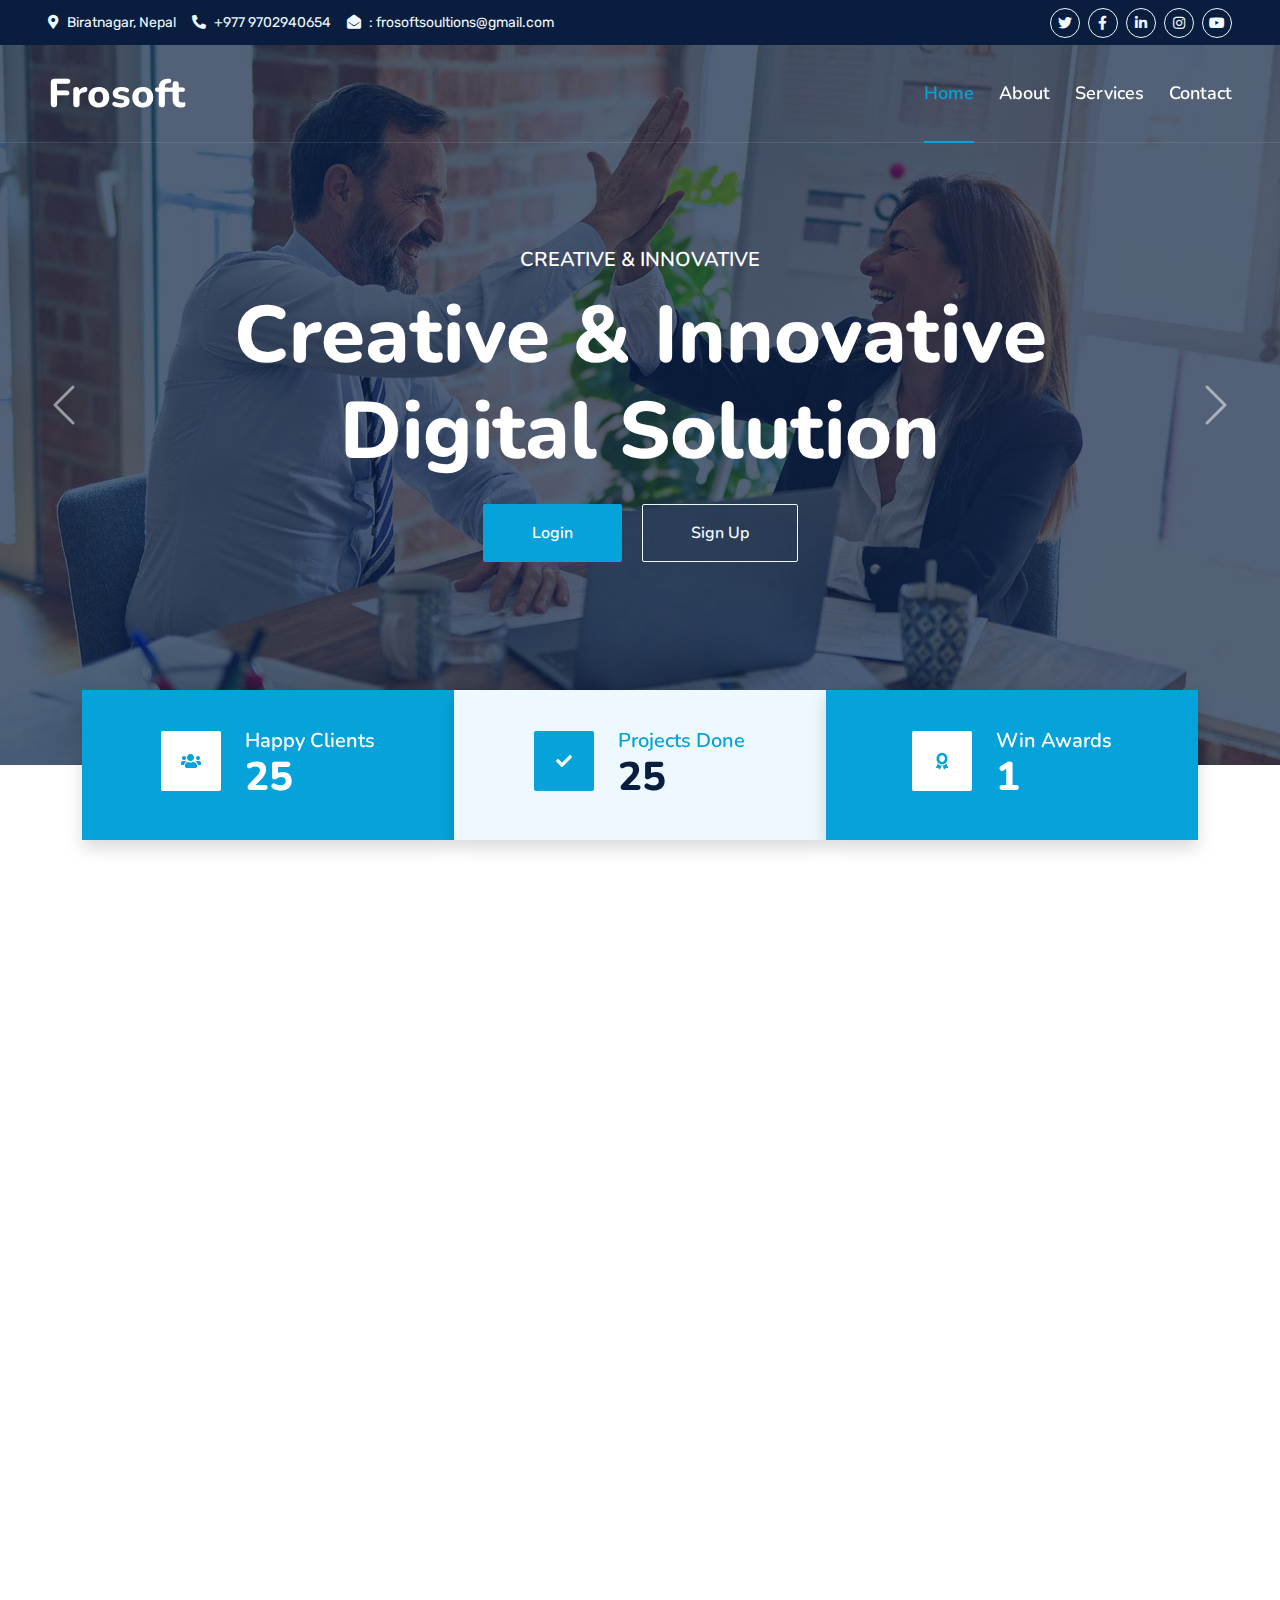
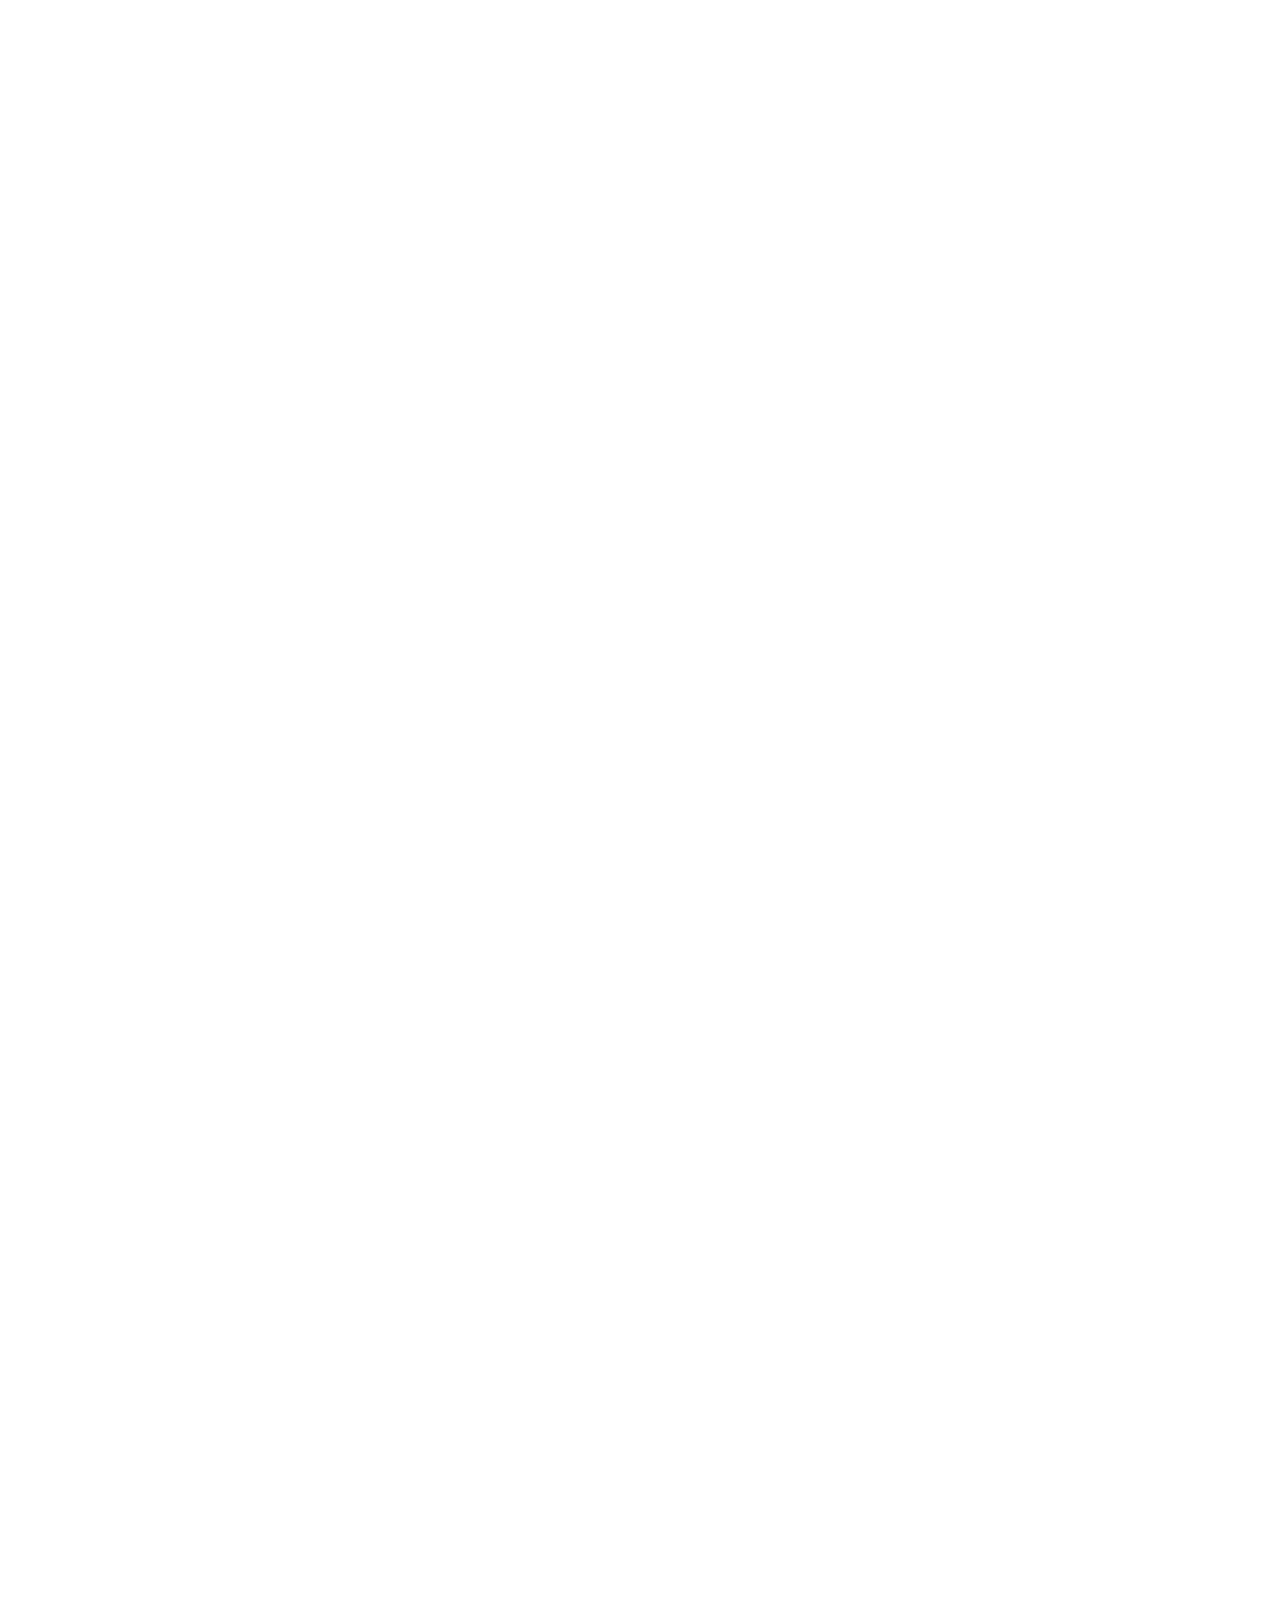
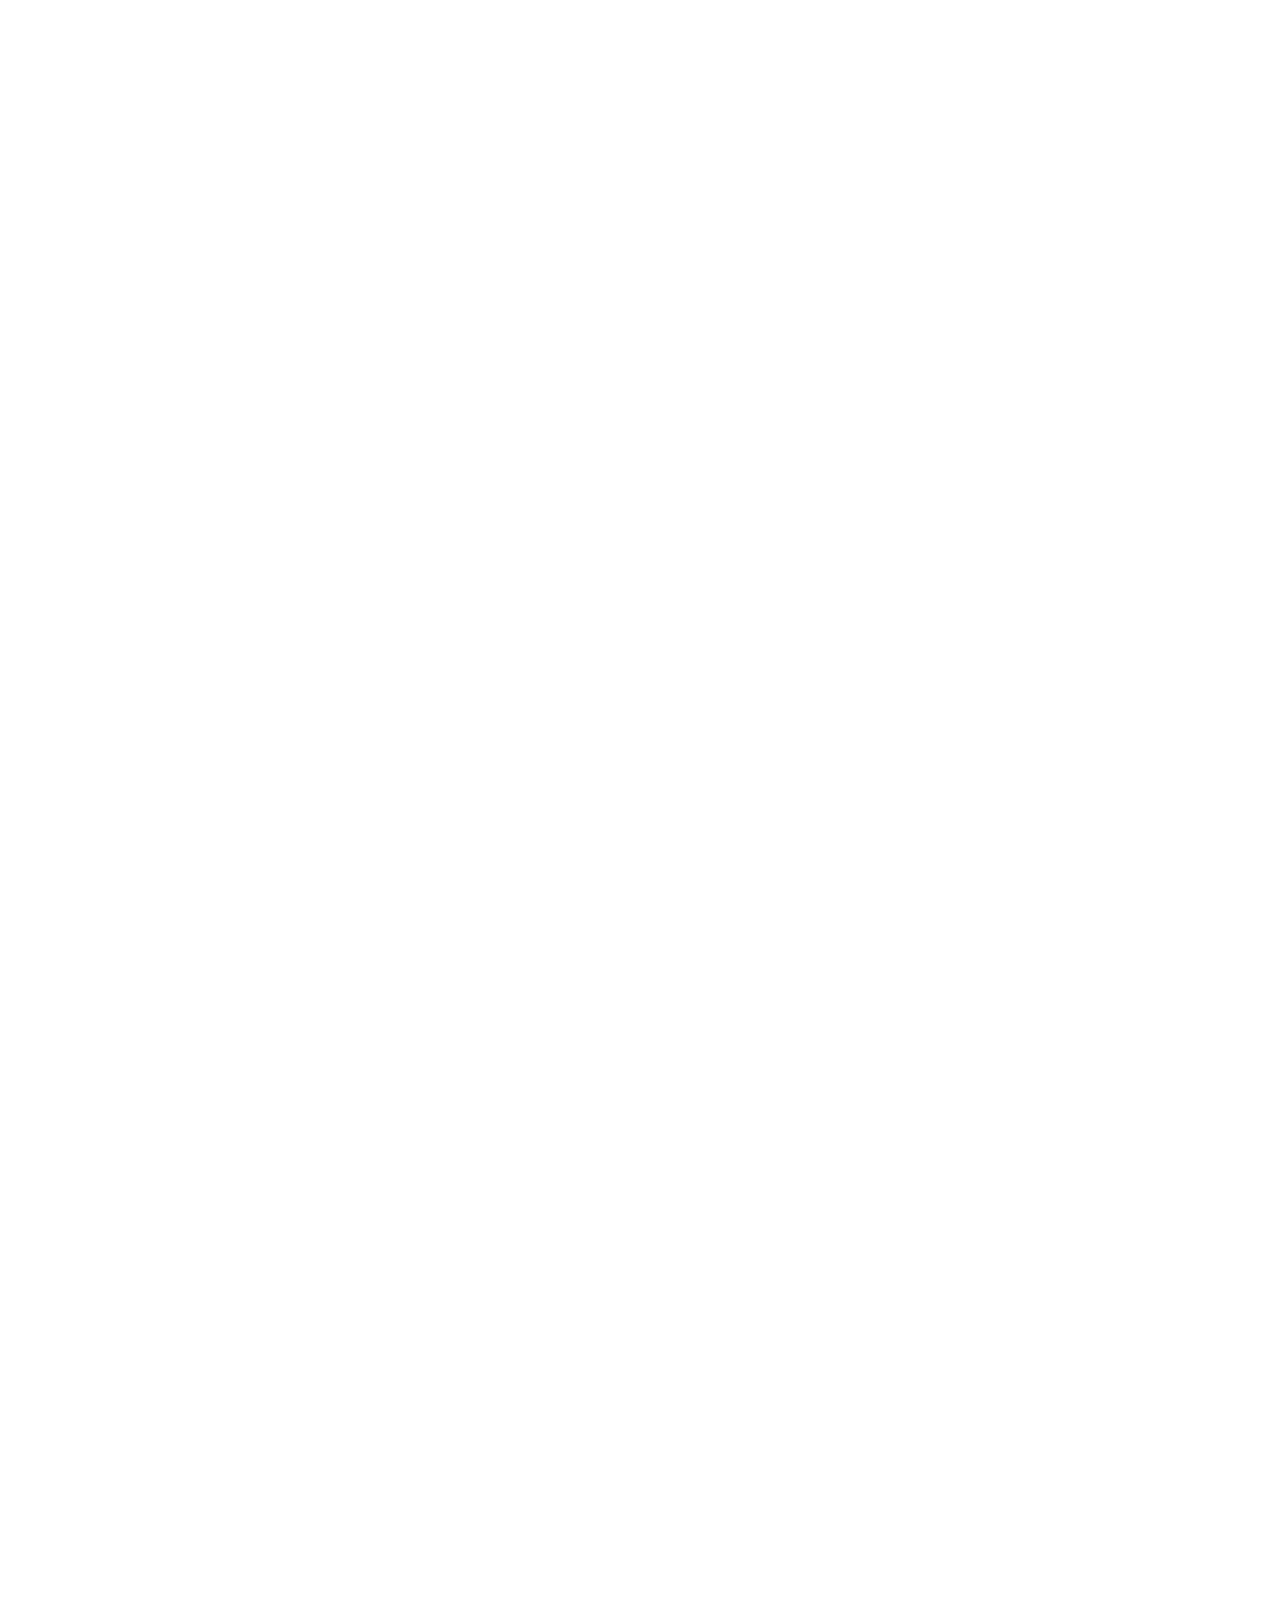
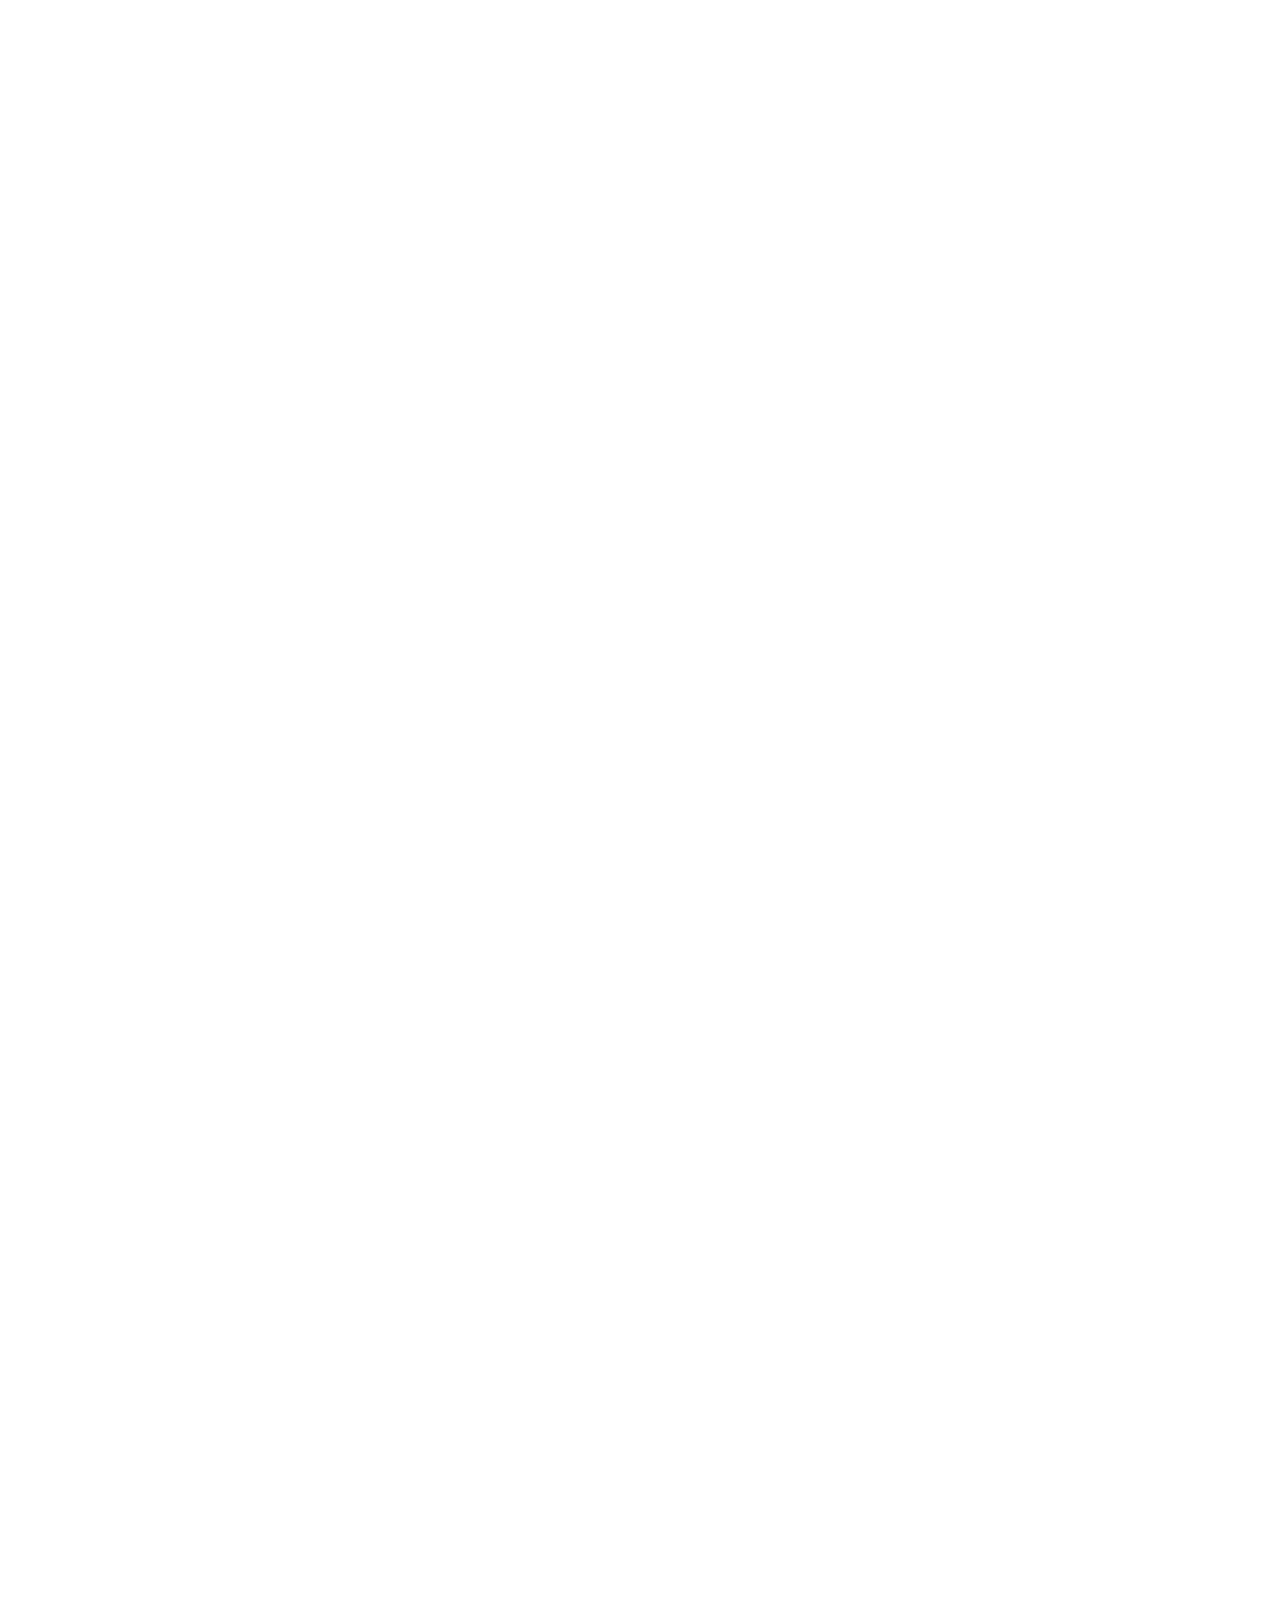
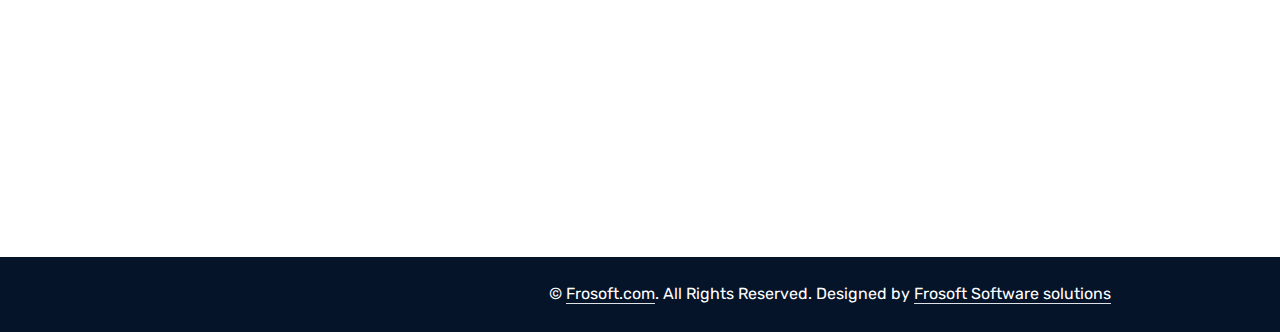
==== commit 2b2dd176: "updated indexed" ====
--- a/index.html
+++ b/index.html
@@ -165,8 +165,8 @@
                 <h1 class="display-1 text-white mb-md-4 animated zoomIn">
                   Creative & Innovative Digital Solution
                 </h1>
-                <a
-                  href="/login"
+                <a id="login"
+                  href="#"
                   class="btn btn-primary py-md-3 px-md-5 me-3 animated slideInLeft"
                   >  Login  </a
                 >
@@ -191,7 +191,8 @@
                   Creative & Innovative Digital Solution
                 </h1>
                 <a
-                  href="login"
+                id="loginNext"
+                  href="#"
                   class="btn btn-primary py-md-3 px-md-5 me-3 animated slideInLeft"
                   >  Login  </a
                 >
@@ -1254,7 +1255,30 @@
     <a href="#" class="btn btn-lg btn-primary btn-lg-square rounded back-to-top"
       ><i class="bi bi-arrow-up"></i
     ></a>
-
+<script>
+  const login=document.getElementById("login");
+  const loginNext=document.getElementById("loginNext");
+   login.addEventListener("click", function () {
+        const token = localStorage.getItem("token");
+
+        if (token) {
+          window.location.href = "/dashboard"; // Redirect to dashboard if token exists
+        }
+        else{
+          window.location.href="/login";
+        }
+      });
+      loginNext.addEventListener("click", function () {
+        const token = localStorage.getItem("token");
+
+        if (token) {
+          window.location.href = "/dashboard"; // Redirect to dashboard if token exists
+        }
+        else{
+          window.location.href="/login";
+        }
+      });
+</script>
     <!-- JavaScript Libraries -->
     <script src="https://code.jquery.com/jquery-3.4.1.min.js"></script>
     <script src="https://cdn.jsdelivr.net/npm/bootstrap@5.0.0/dist/js/bootstrap.bundle.min.js"></script>
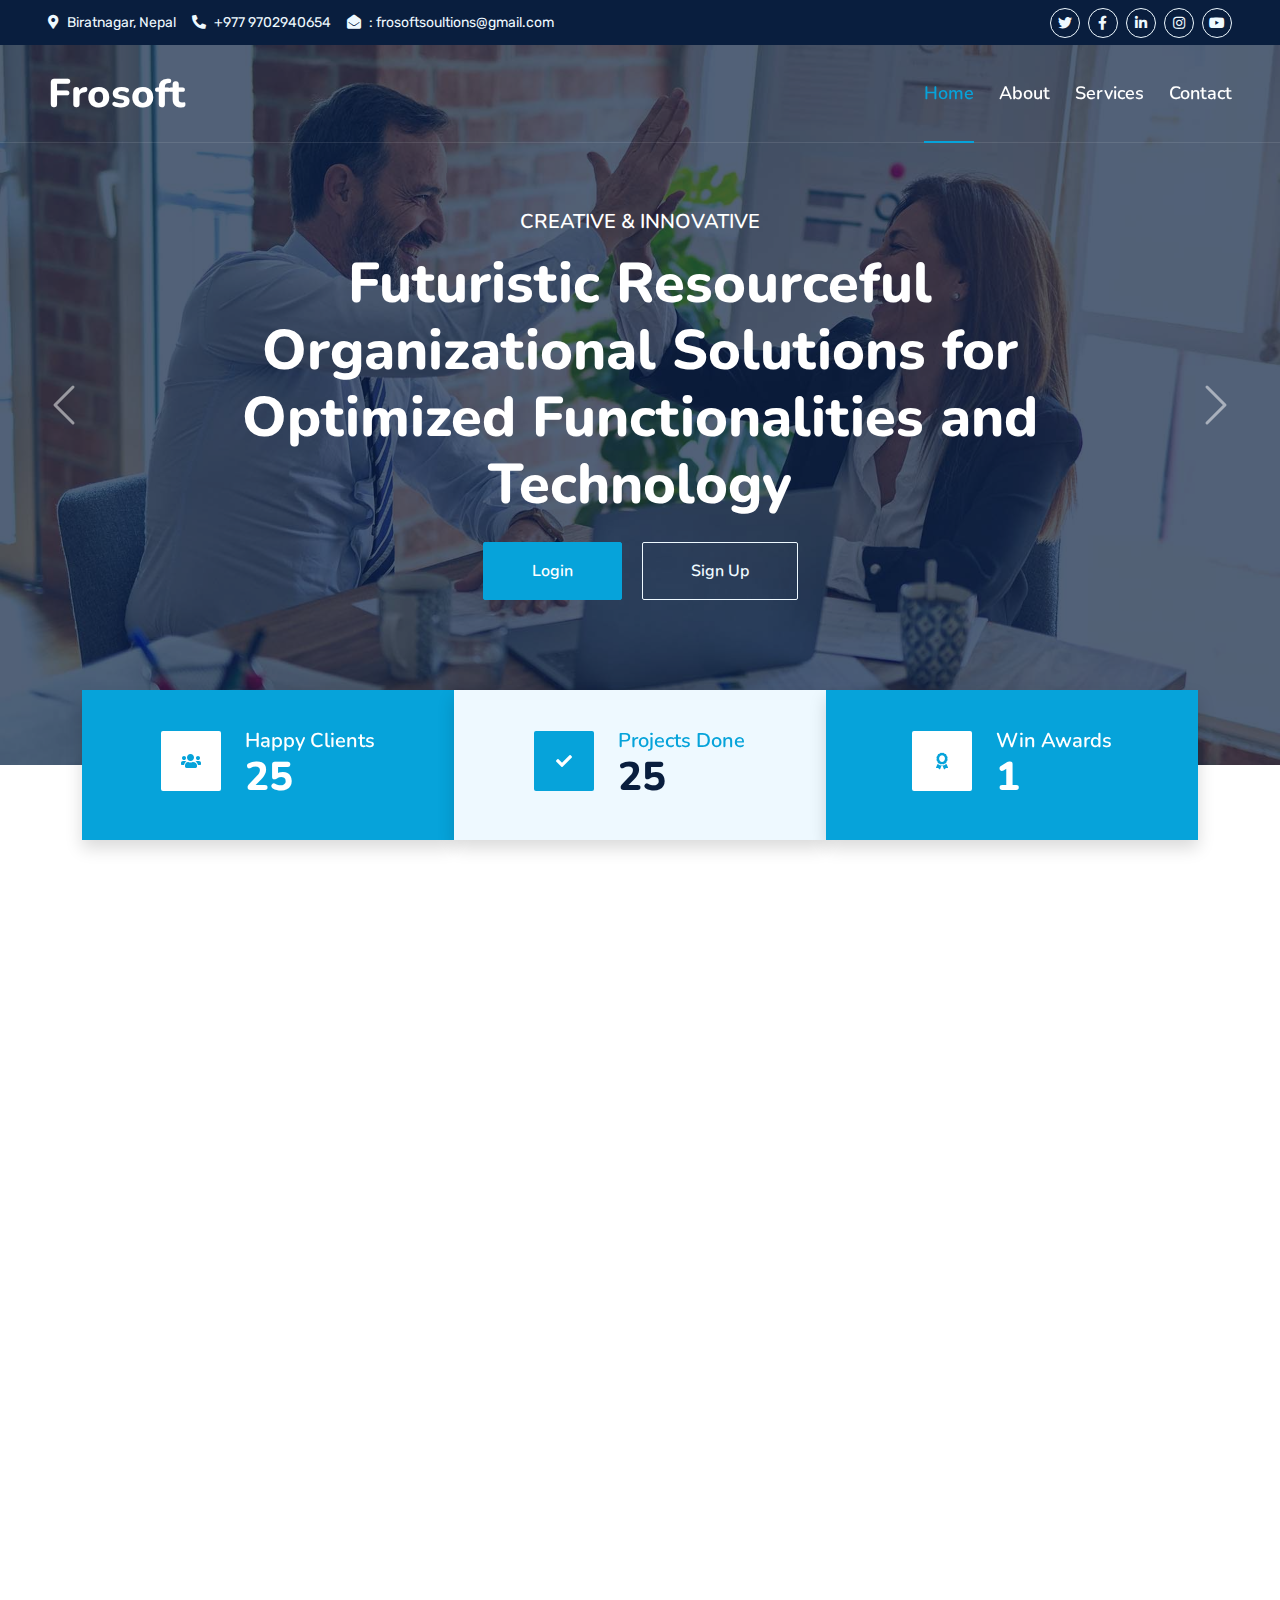
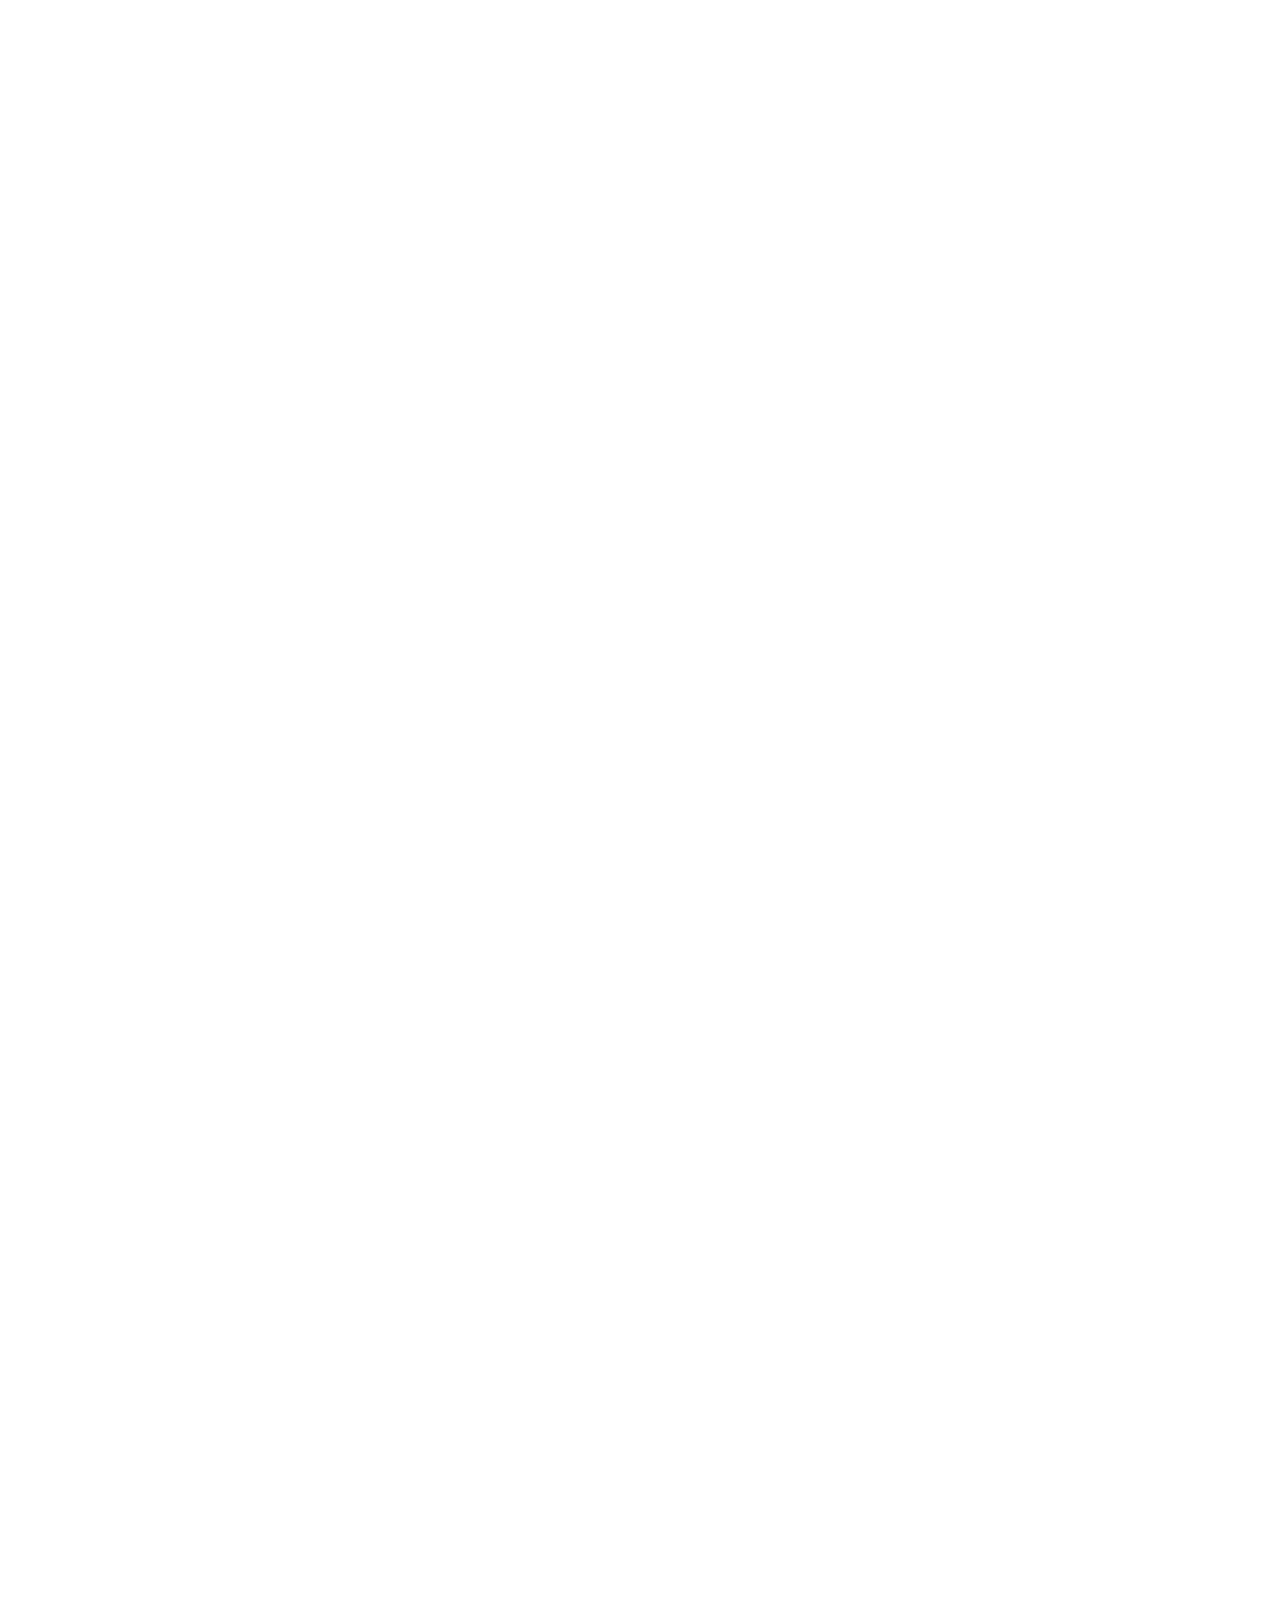
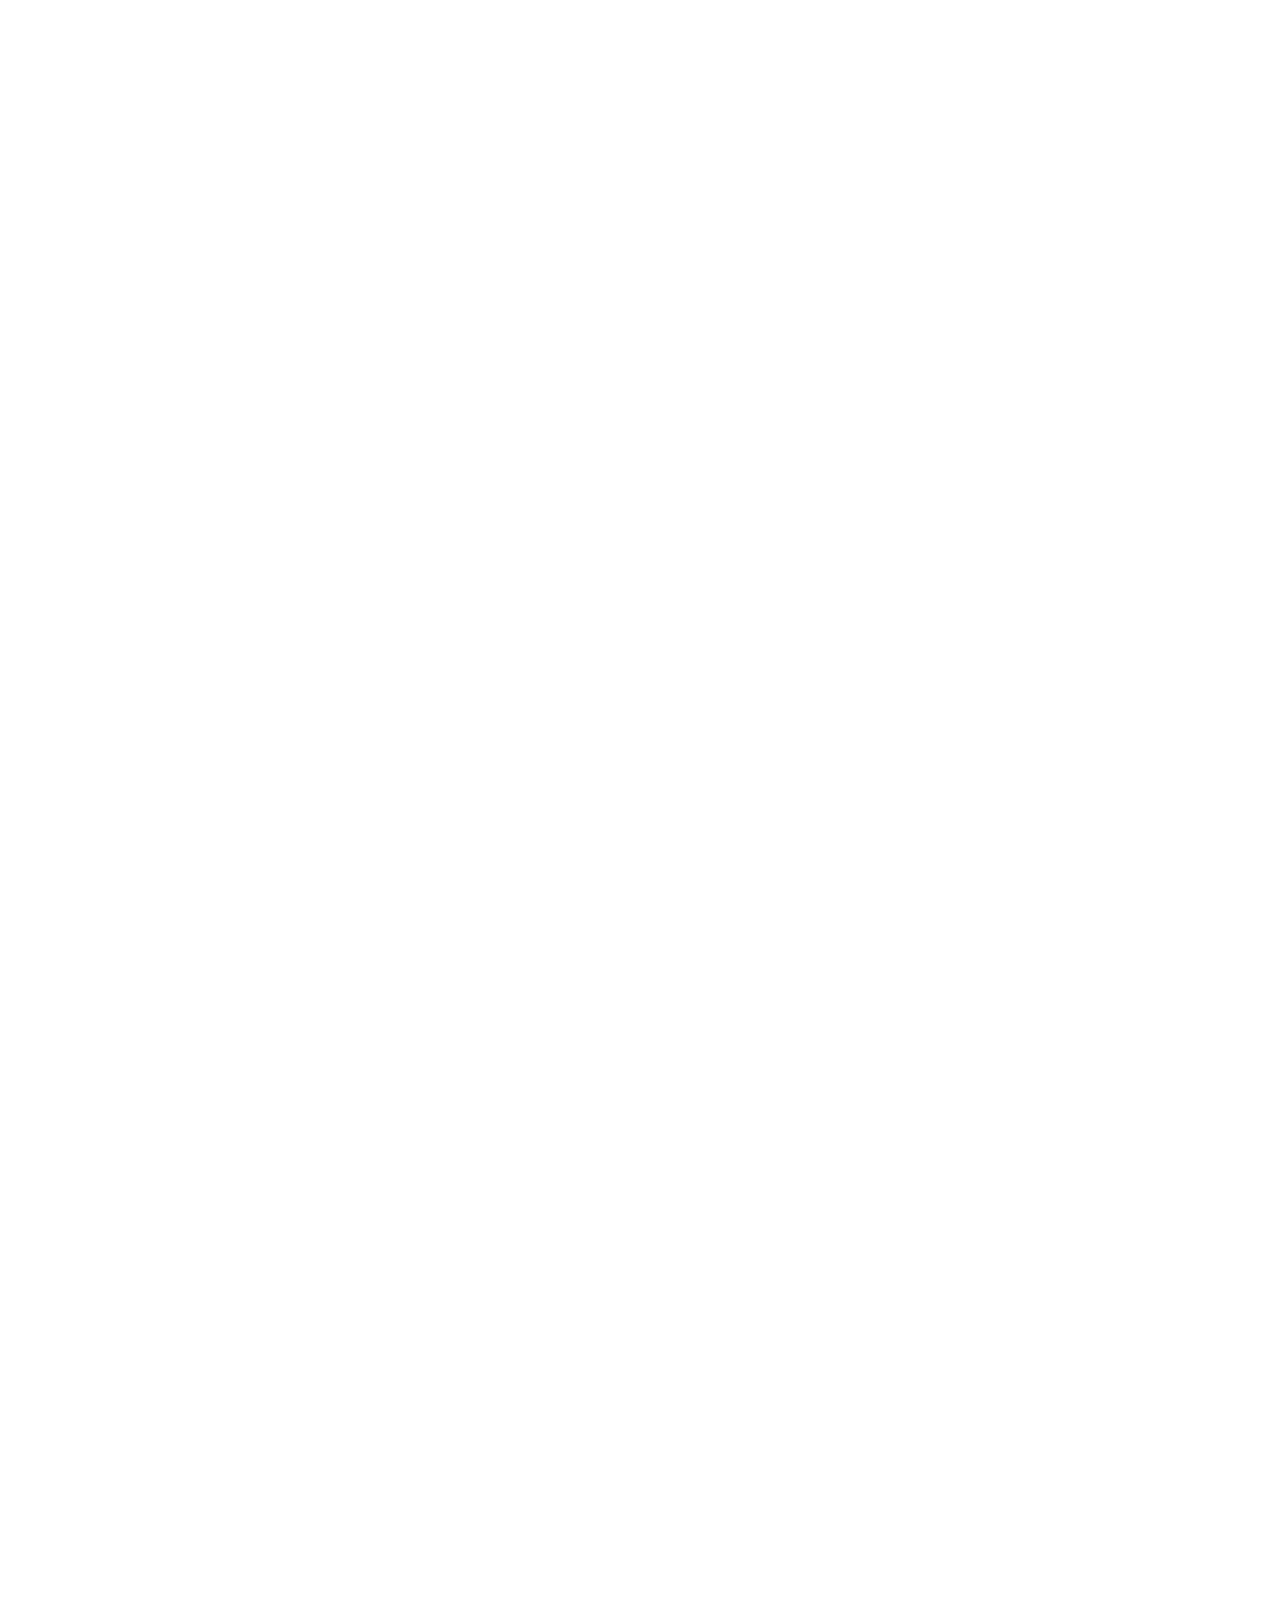
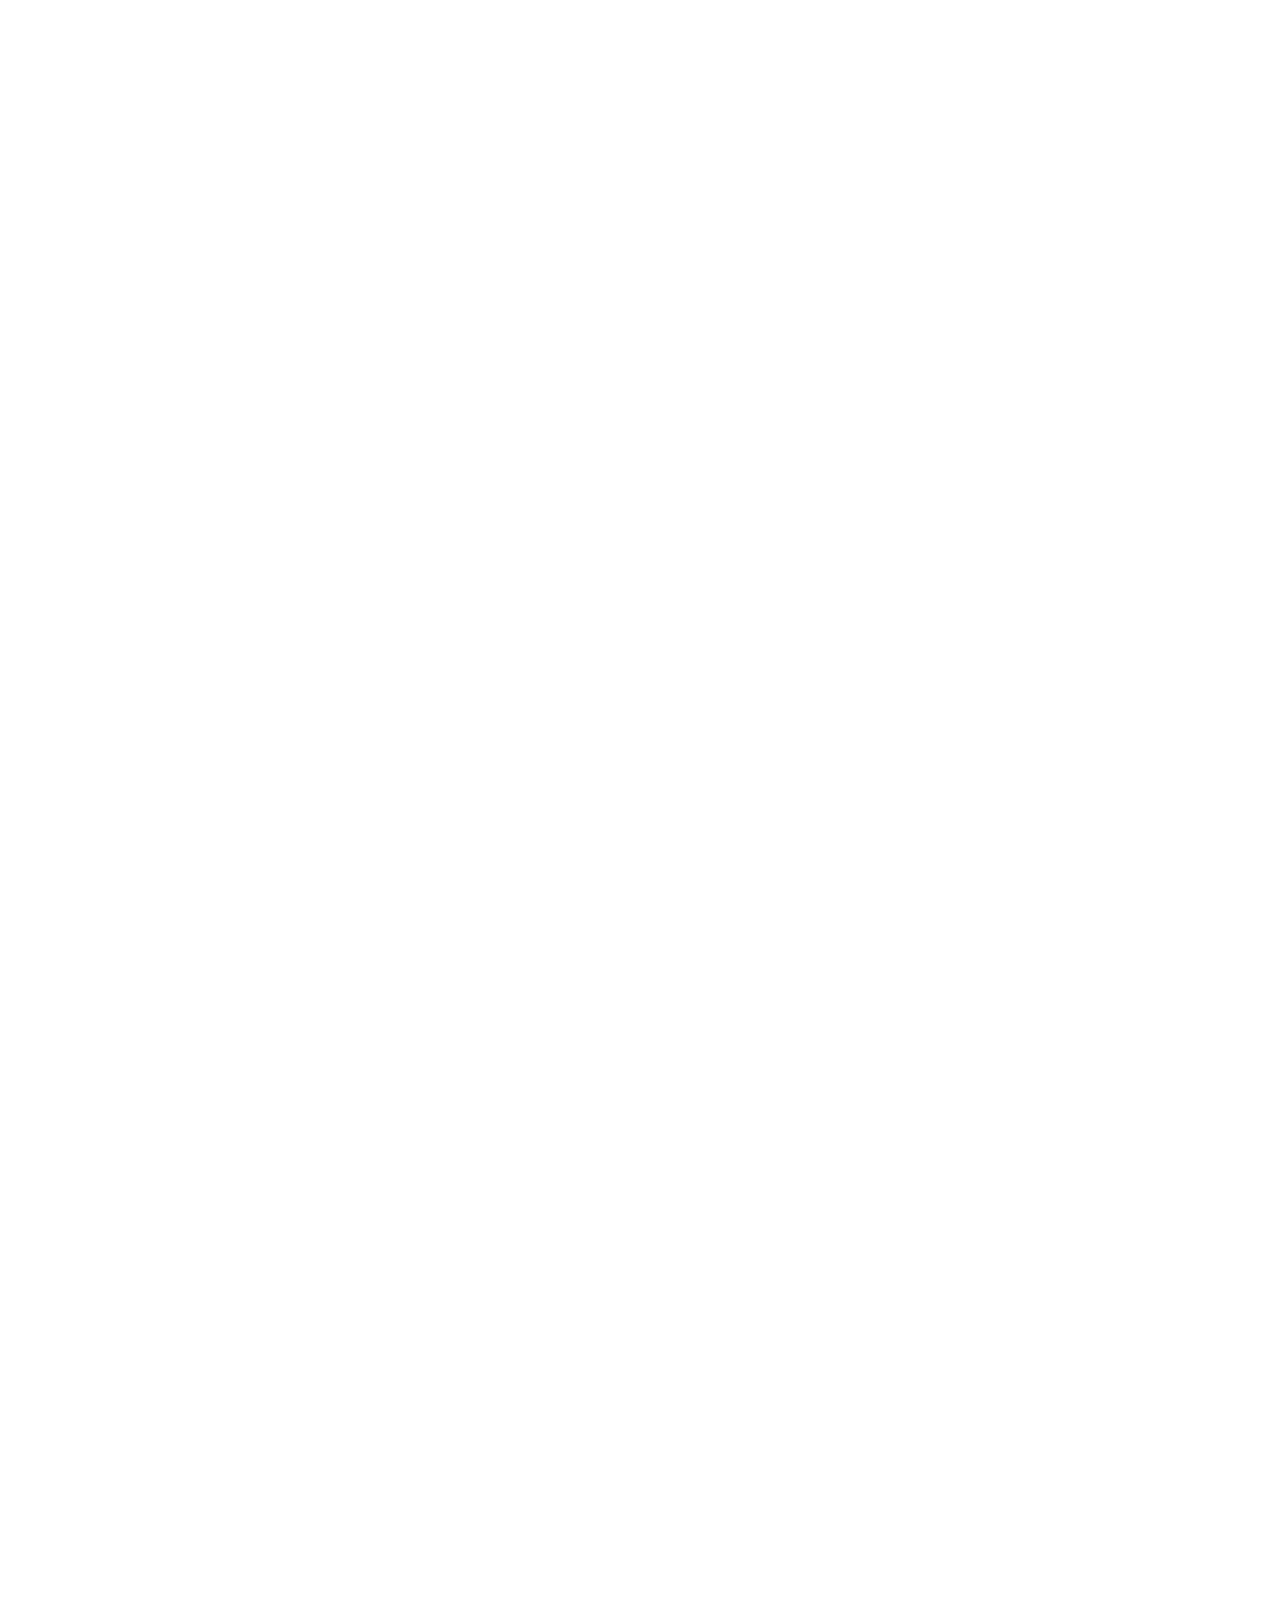
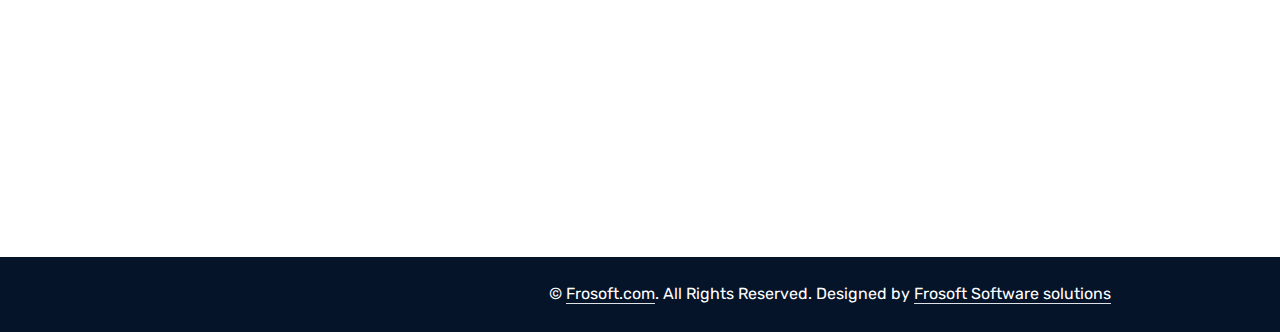
==== commit 0f57c2a4: "updated full form" ====
--- a/index.html
+++ b/index.html
@@ -162,8 +162,8 @@
                 <h5 class="text-white text-uppercase mb-3 animated slideInDown">
                   Creative & Innovative
                 </h5>
-                <h1 class="display-1 text-white mb-md-4 animated zoomIn">
-                  Creative & Innovative Digital Solution
+                <h1 class="display-4 text-white mb-md-4 animated zoomIn">
+                  Futuristic Resourceful Organizational Solutions for Optimized Functionalities and Technology
                 </h1>
                 <a id="login"
                   href="#"
@@ -187,8 +187,8 @@
                 <h5 class="text-white text-uppercase mb-3 animated slideInDown">
                   Creative & Innovative
                 </h5>
-                <h1 class="display-1 text-white mb-md-4 animated zoomIn">
-                  Creative & Innovative Digital Solution
+                <h1 class="display-4 text-white mb-md-4 animated zoomIn">
+                  Futuristic Resourceful Organizational Solutions for Optimized Functionalities and Technology
                 </h1>
                 <a
                 id="loginNext"
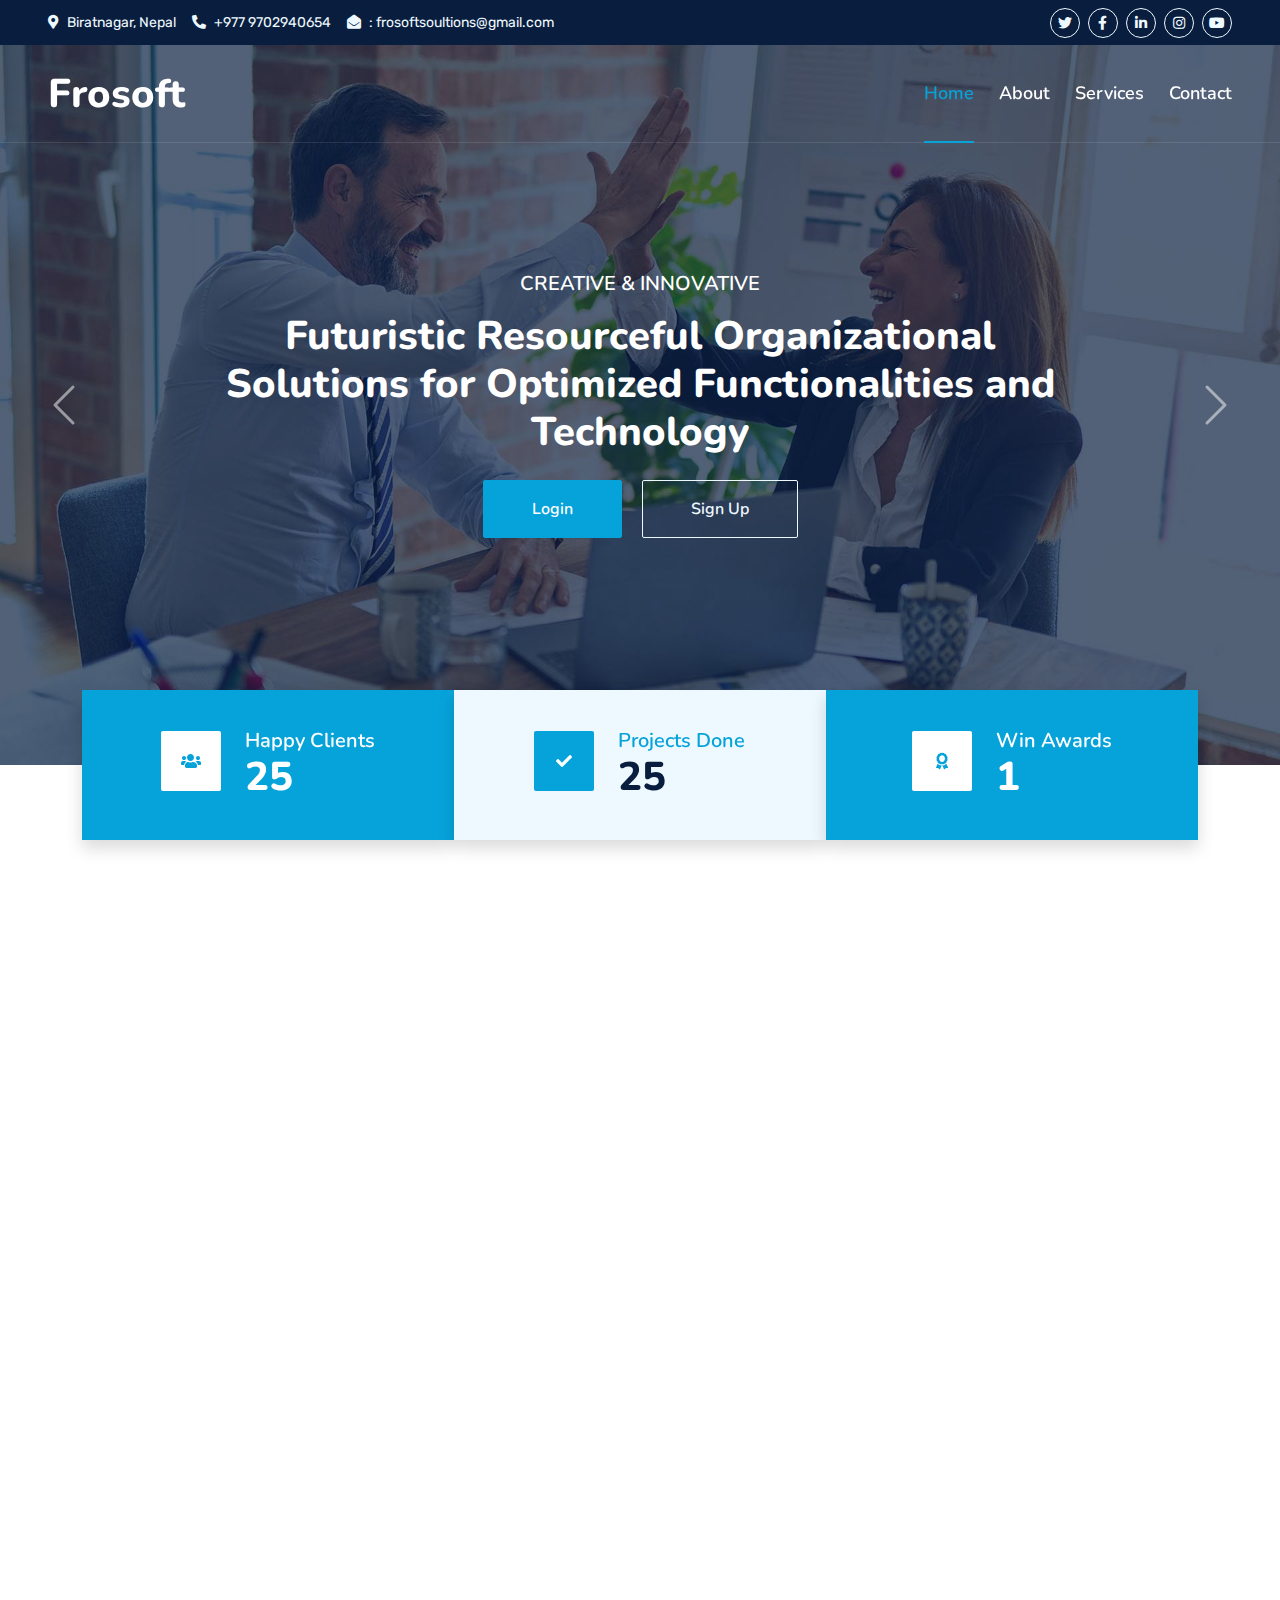
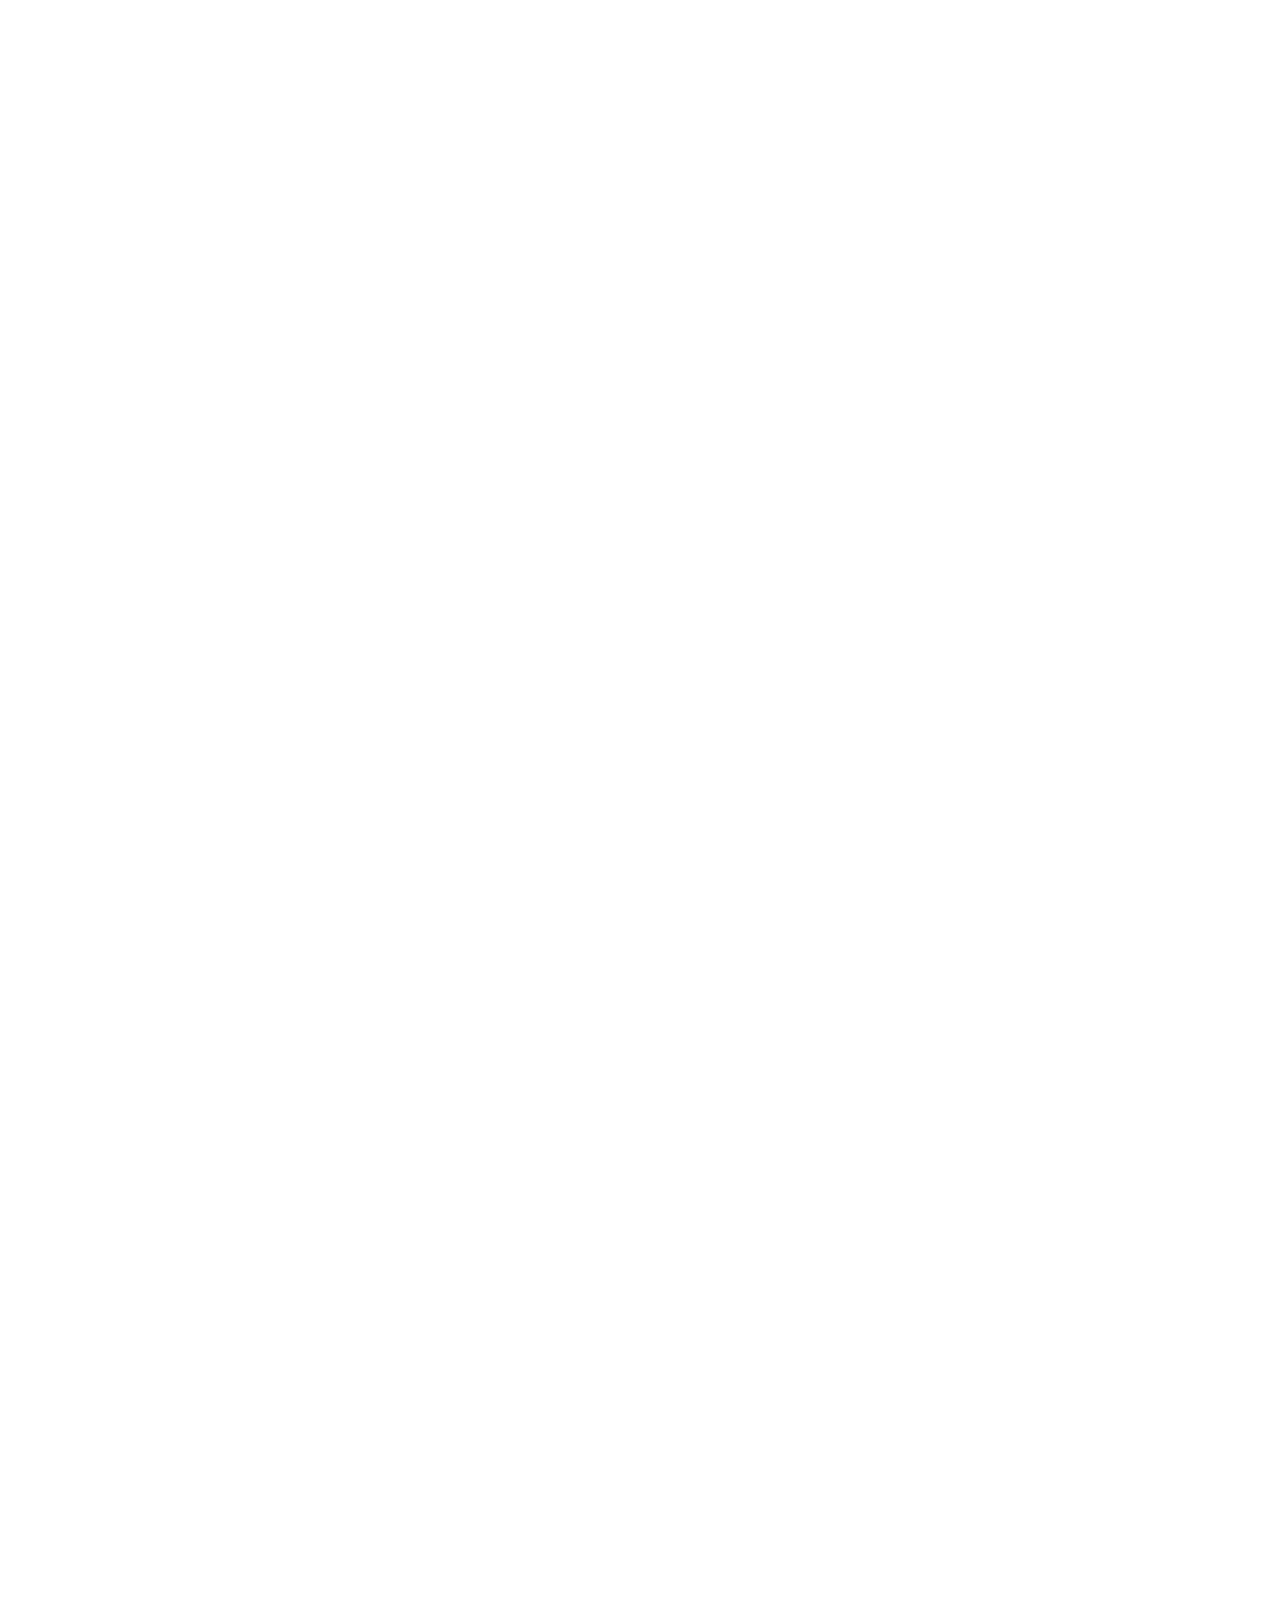
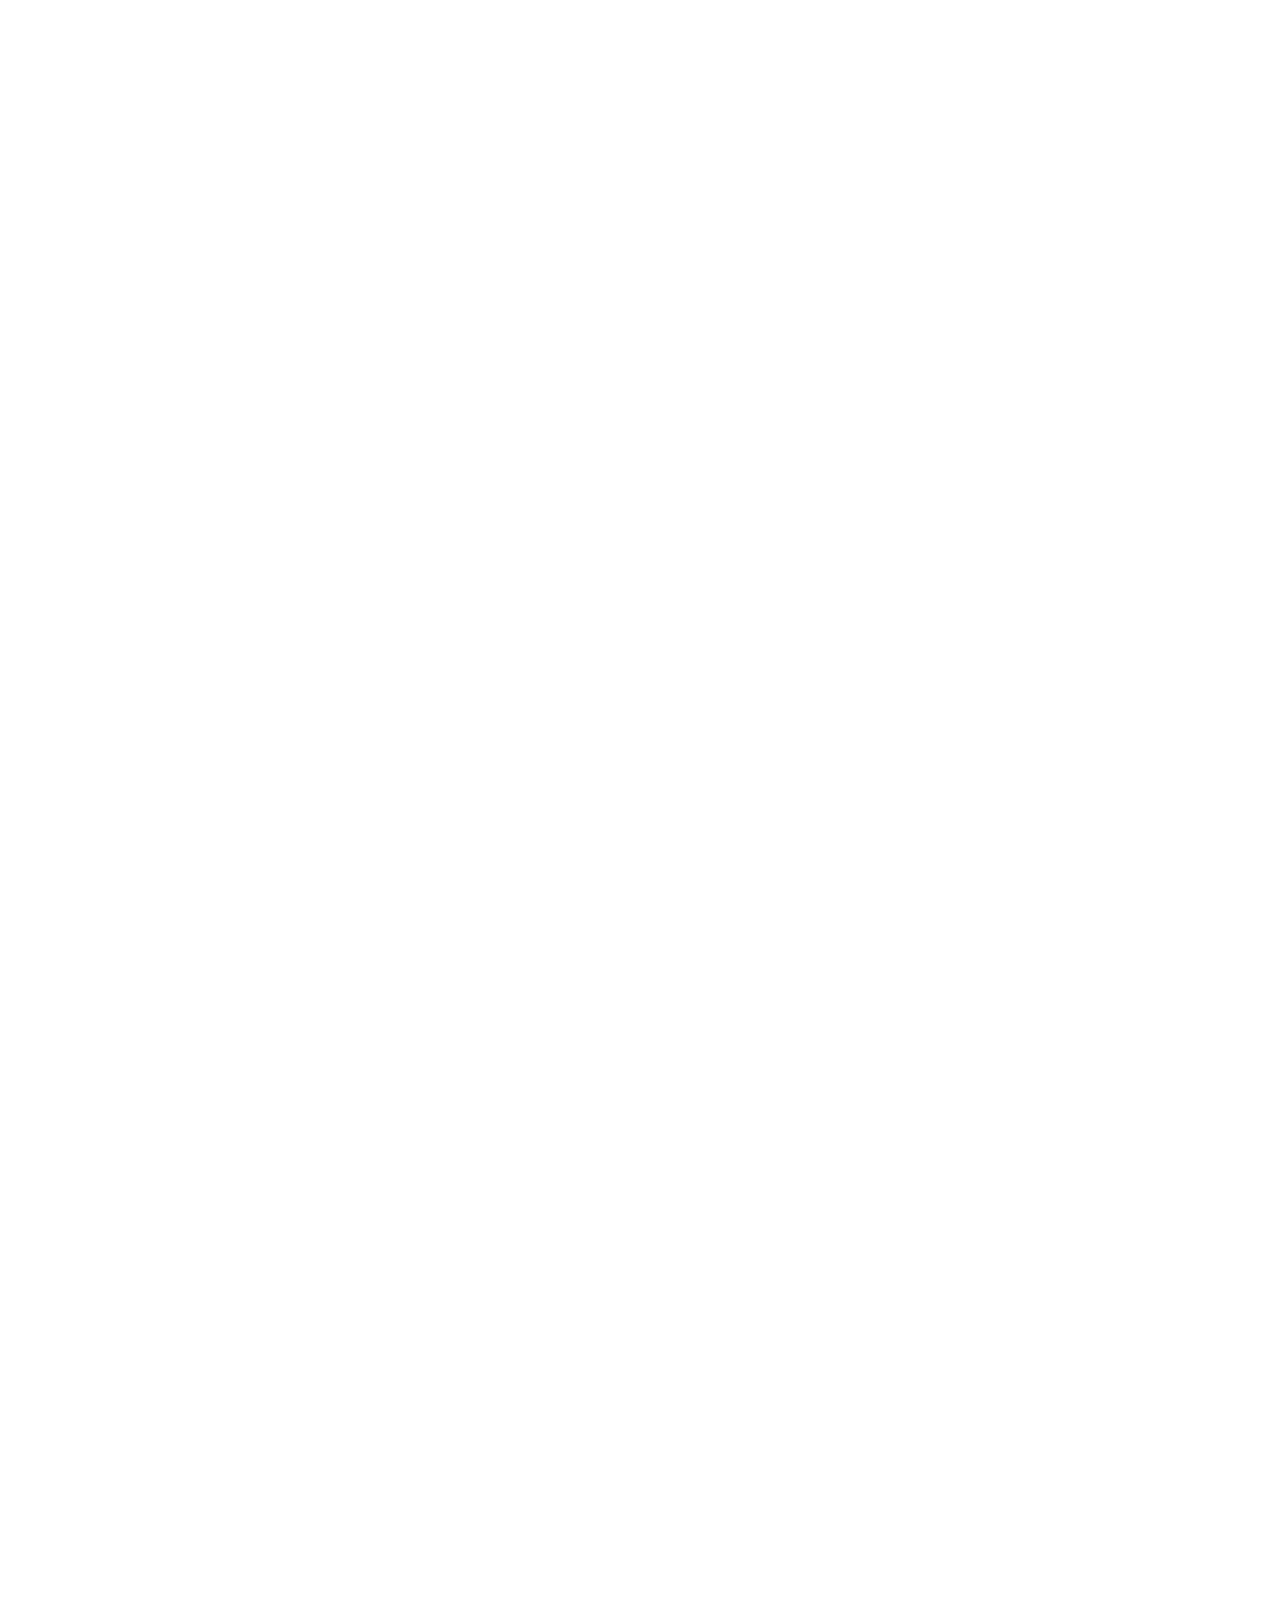
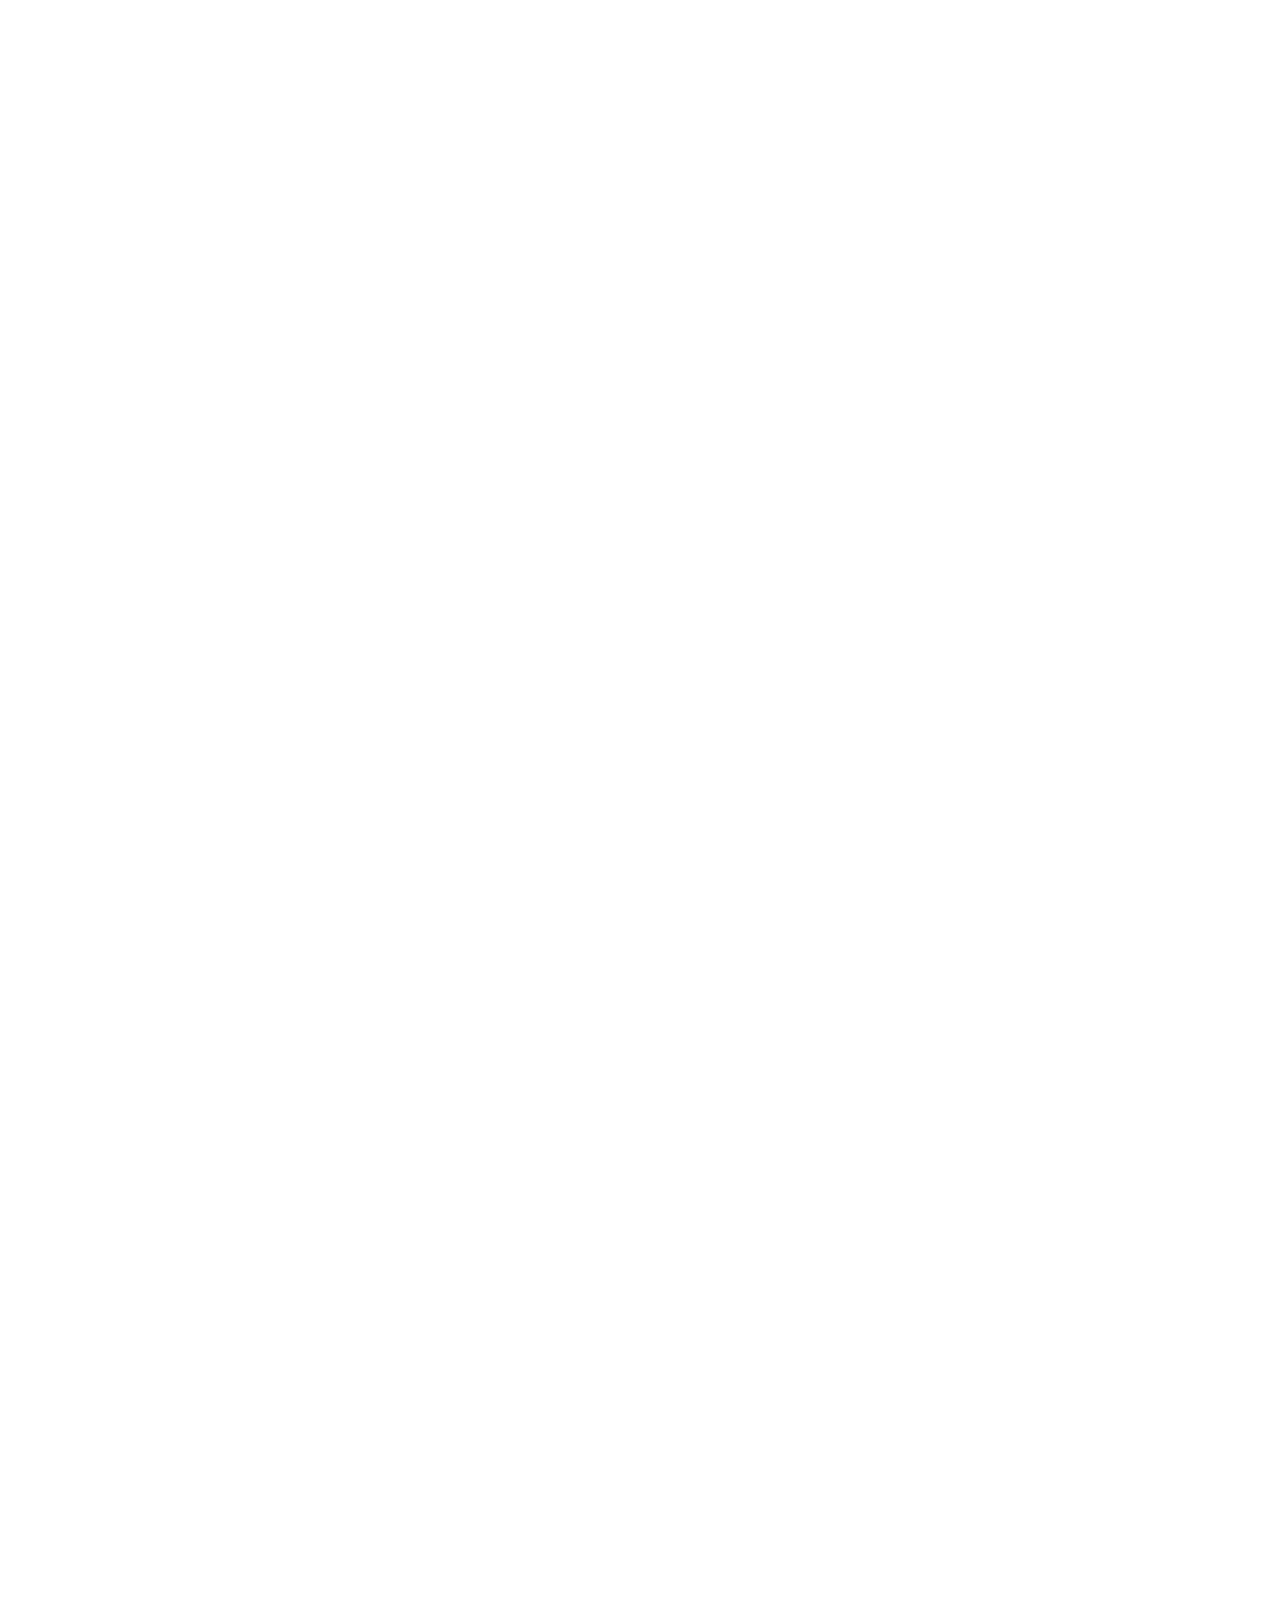
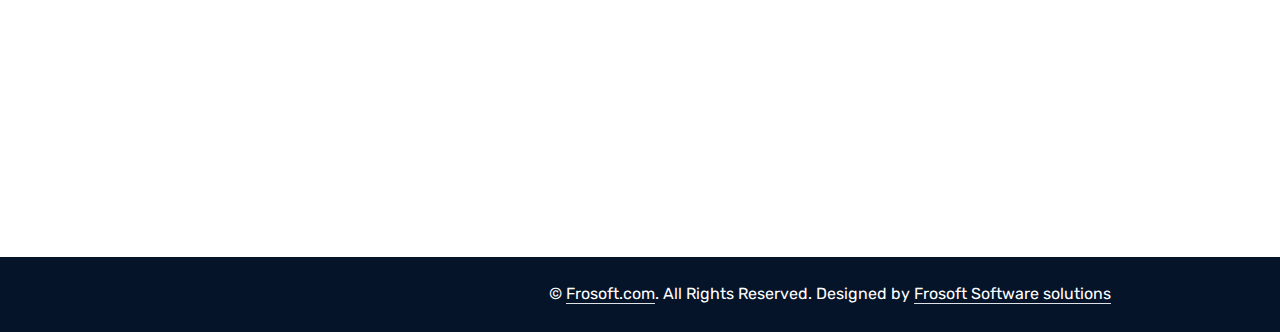
==== commit a95403bd: "h6" ====
--- a/index.html
+++ b/index.html
@@ -162,7 +162,7 @@
                 <h5 class="text-white text-uppercase mb-3 animated slideInDown">
                   Creative & Innovative
                 </h5>
-                <h1 class="display-4 text-white mb-md-4 animated zoomIn">
+                <h1 class="display-6 text-white mb-md-4 animated zoomIn">
                   Futuristic Resourceful Organizational Solutions for Optimized Functionalities and Technology
                 </h1>
                 <a id="login"
@@ -187,7 +187,7 @@
                 <h5 class="text-white text-uppercase mb-3 animated slideInDown">
                   Creative & Innovative
                 </h5>
-                <h1 class="display-4 text-white mb-md-4 animated zoomIn">
+                <h1 class="display-6 text-white mb-md-4 animated zoomIn">
                   Futuristic Resourceful Organizational Solutions for Optimized Functionalities and Technology
                 </h1>
                 <a
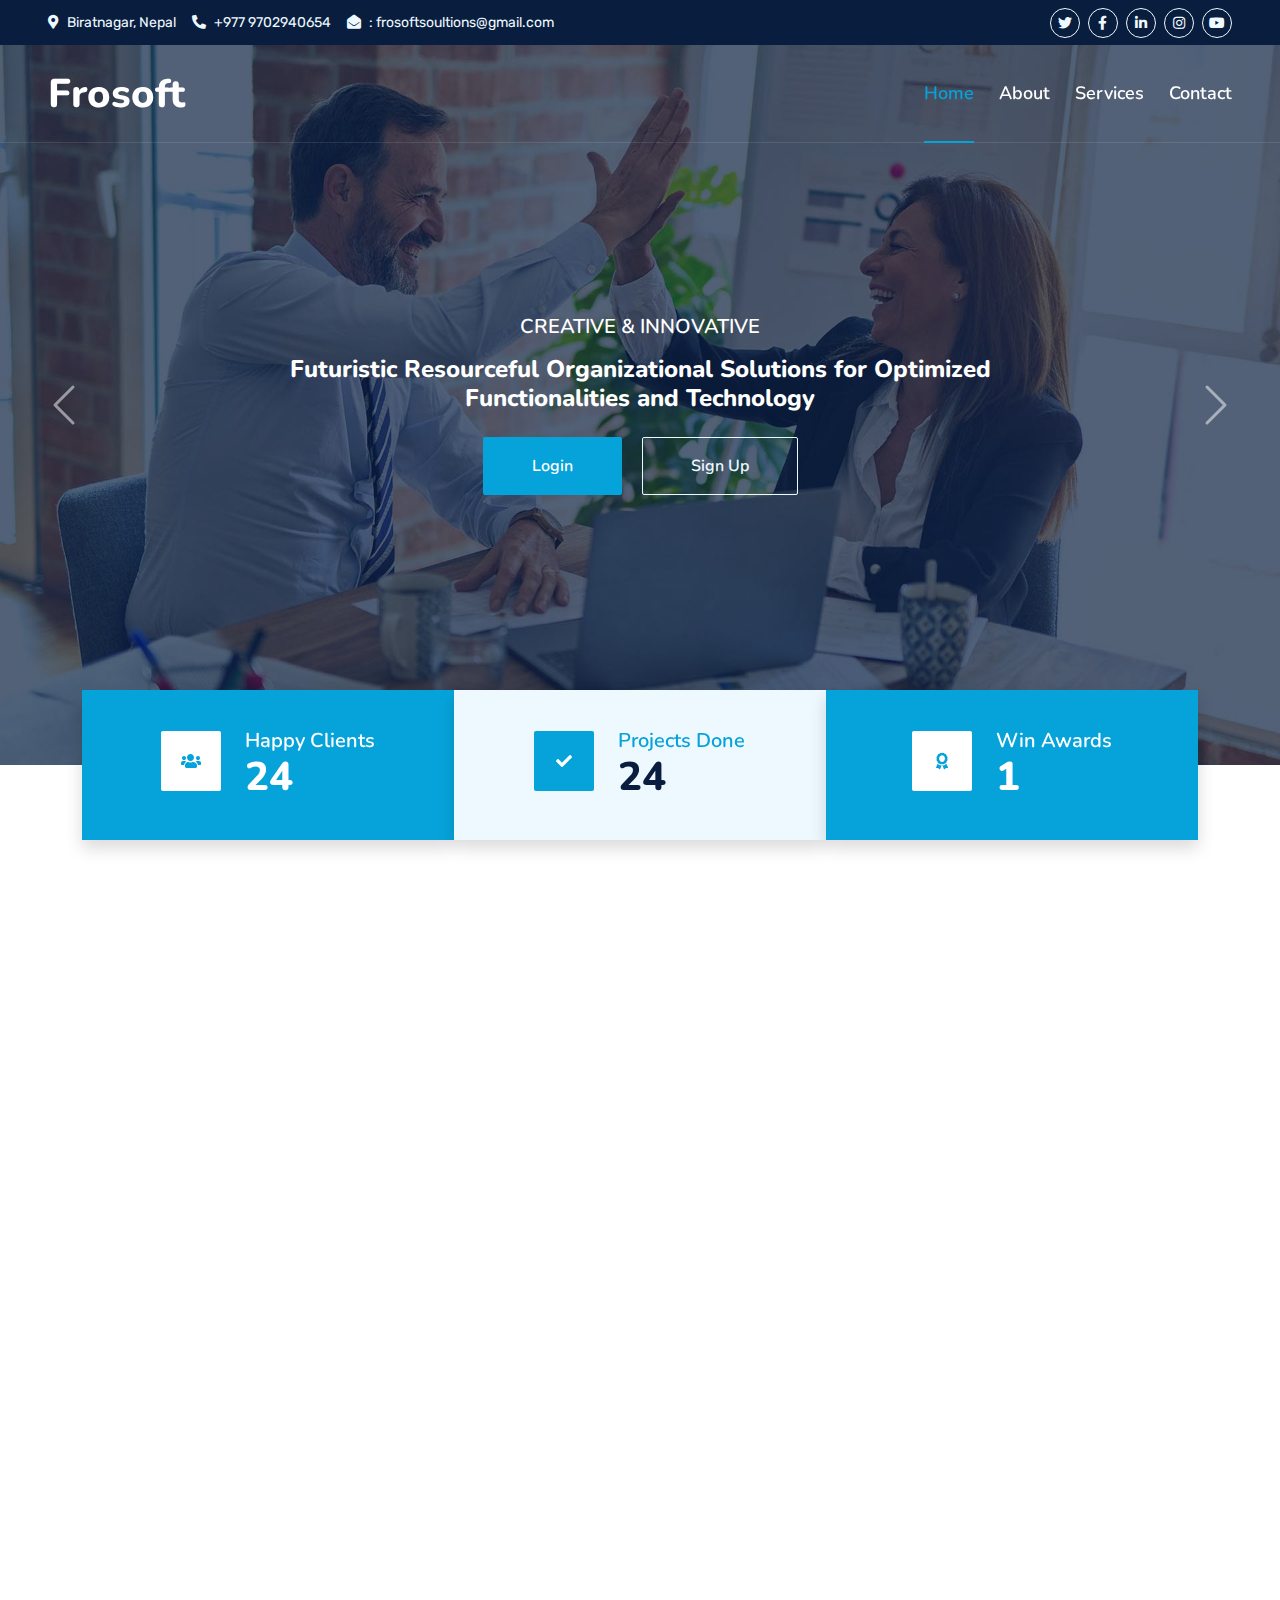
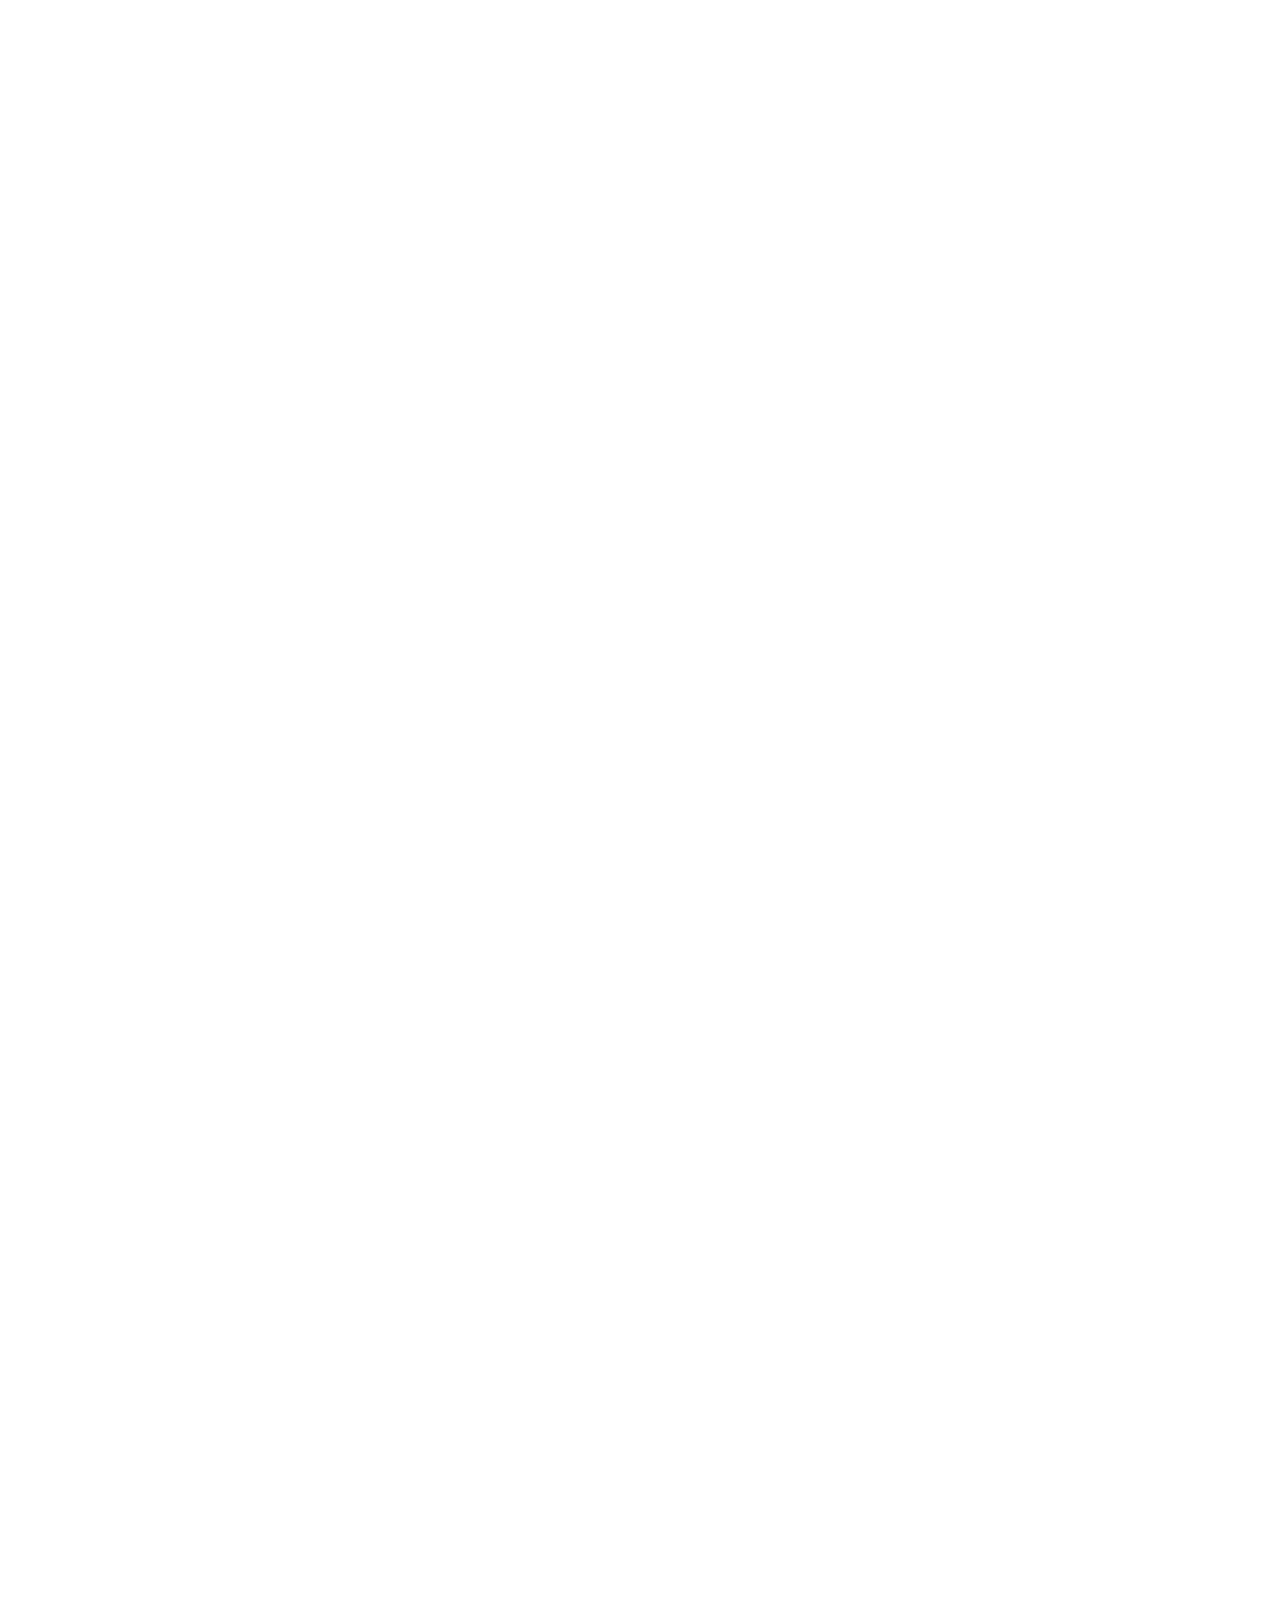
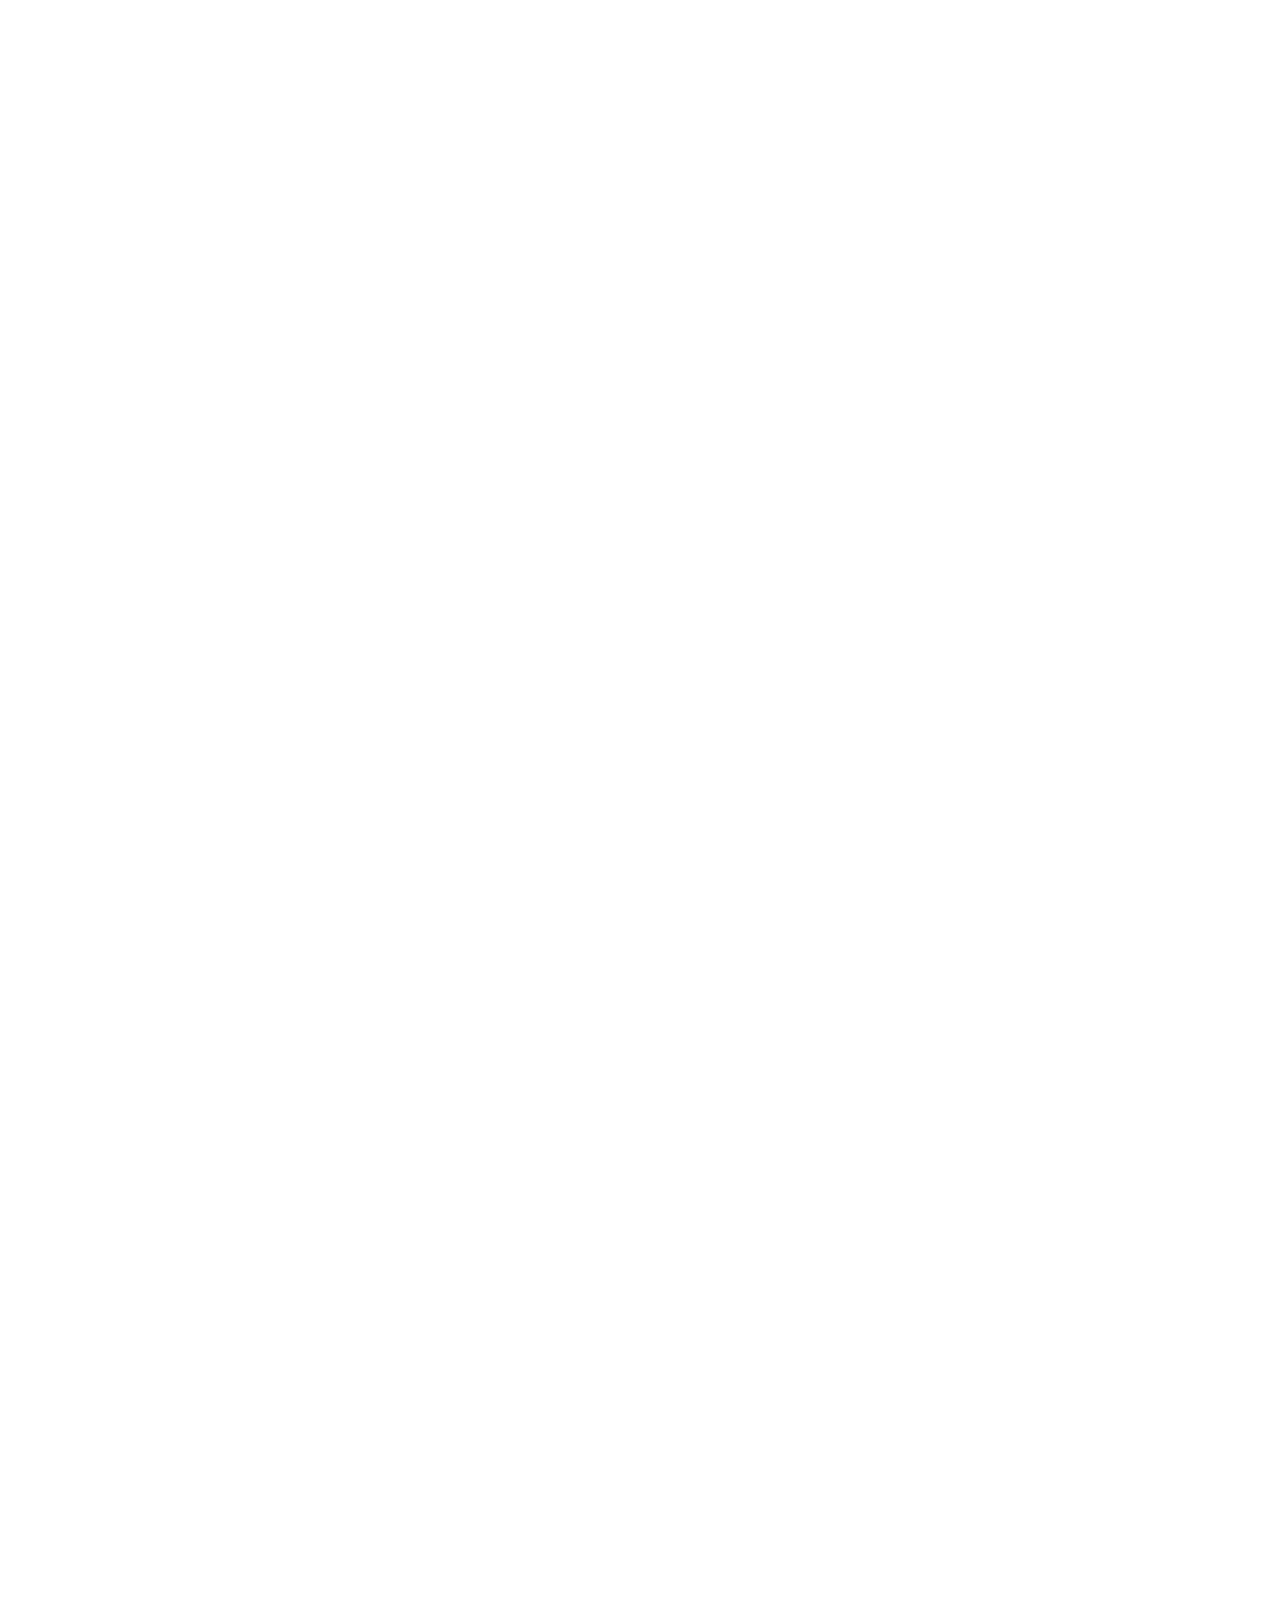
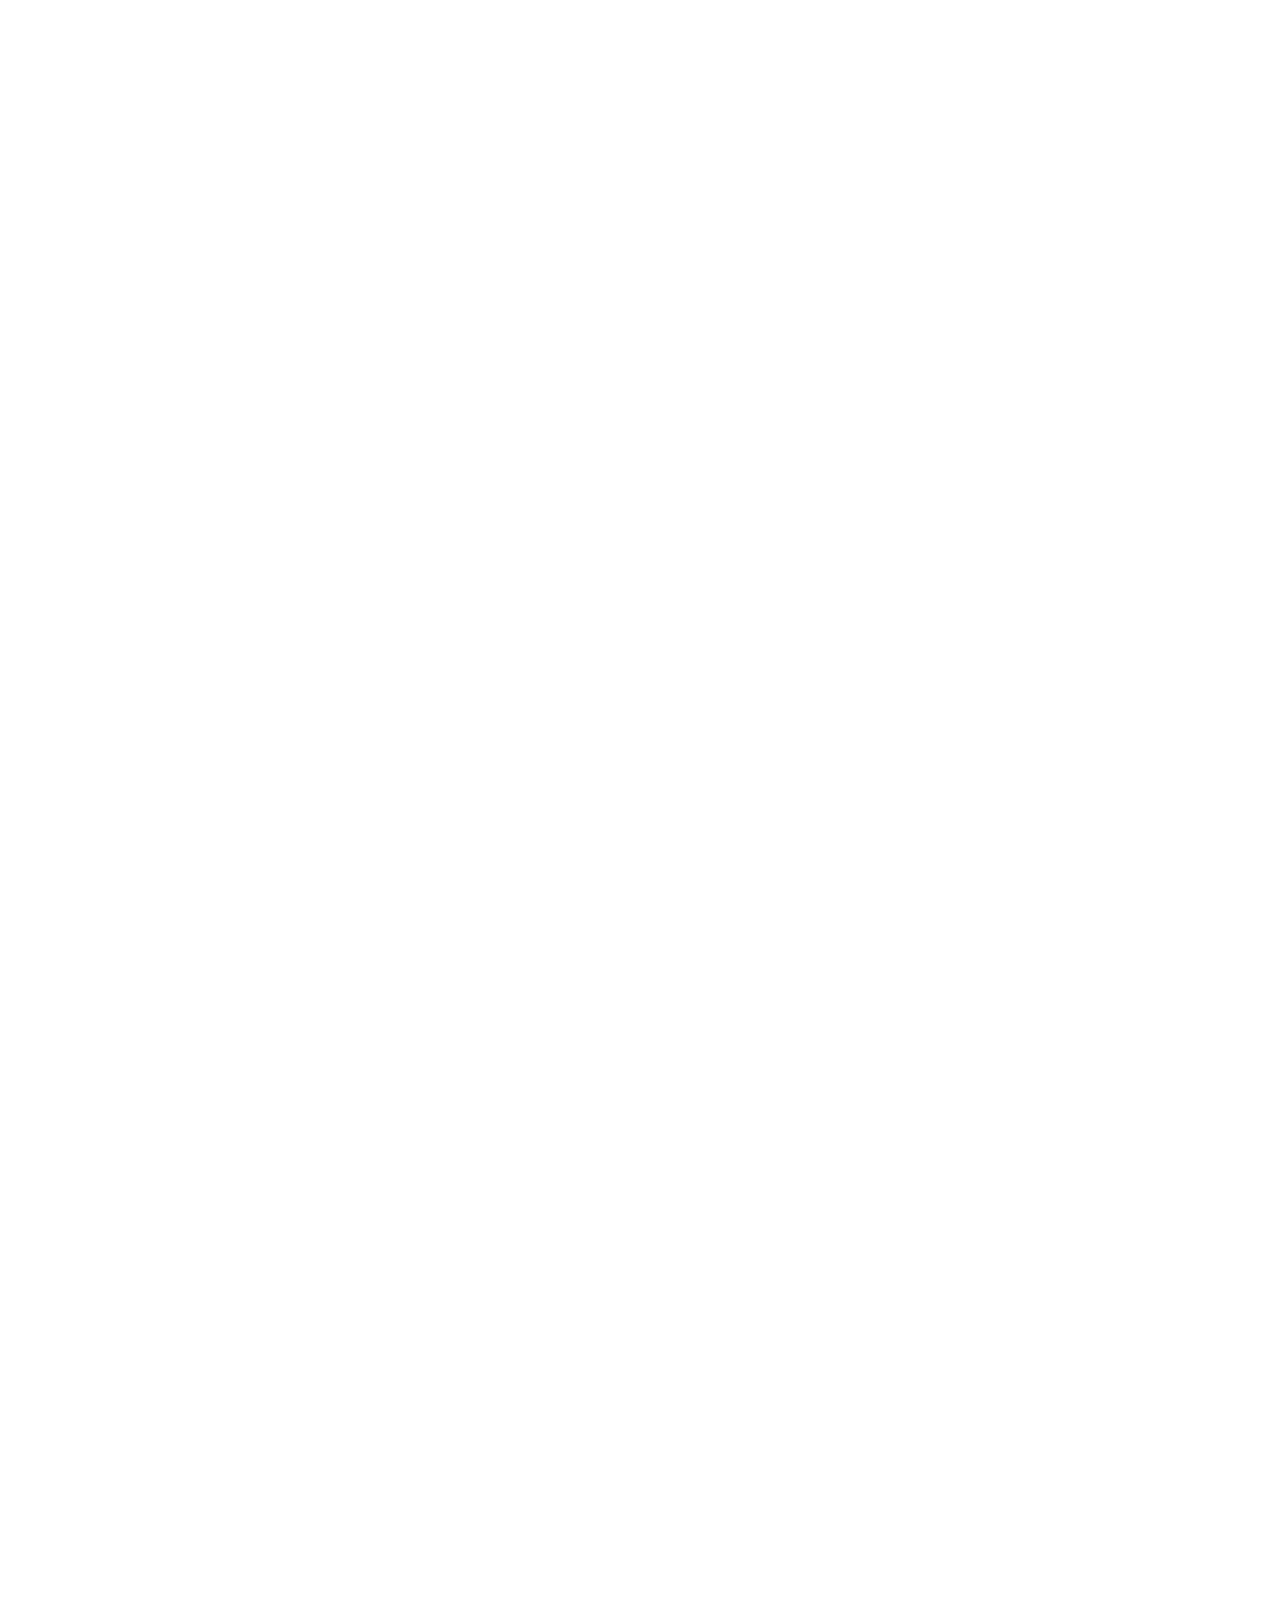
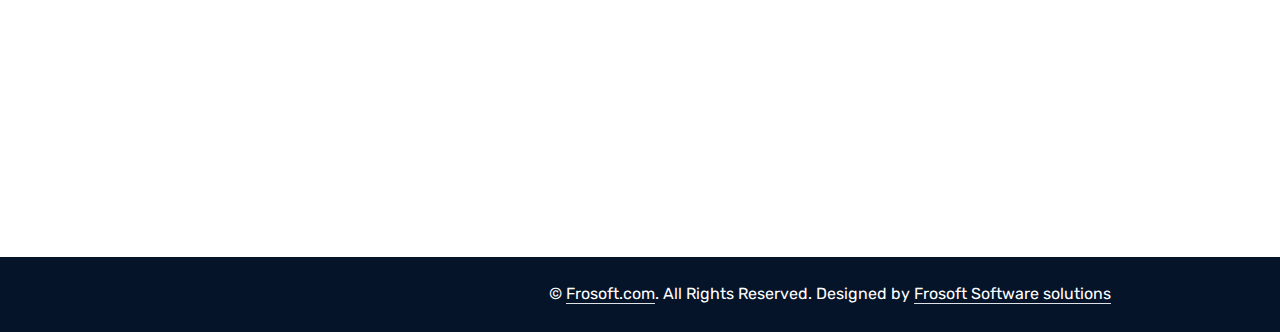
==== commit 5b5412a2: "h4" ====
--- a/index.html
+++ b/index.html
@@ -162,7 +162,7 @@
                 <h5 class="text-white text-uppercase mb-3 animated slideInDown">
                   Creative & Innovative
                 </h5>
-                <h1 class="display-6 text-white mb-md-4 animated zoomIn">
+                <h1 class="h4 text-white mb-md-4 animated zoomIn">
                   Futuristic Resourceful Organizational Solutions for Optimized Functionalities and Technology
                 </h1>
                 <a id="login"
@@ -187,7 +187,7 @@
                 <h5 class="text-white text-uppercase mb-3 animated slideInDown">
                   Creative & Innovative
                 </h5>
-                <h1 class="display-6 text-white mb-md-4 animated zoomIn">
+                <h1 class="h4 text-white mb-md-4 animated zoomIn">
                   Futuristic Resourceful Organizational Solutions for Optimized Functionalities and Technology
                 </h1>
                 <a
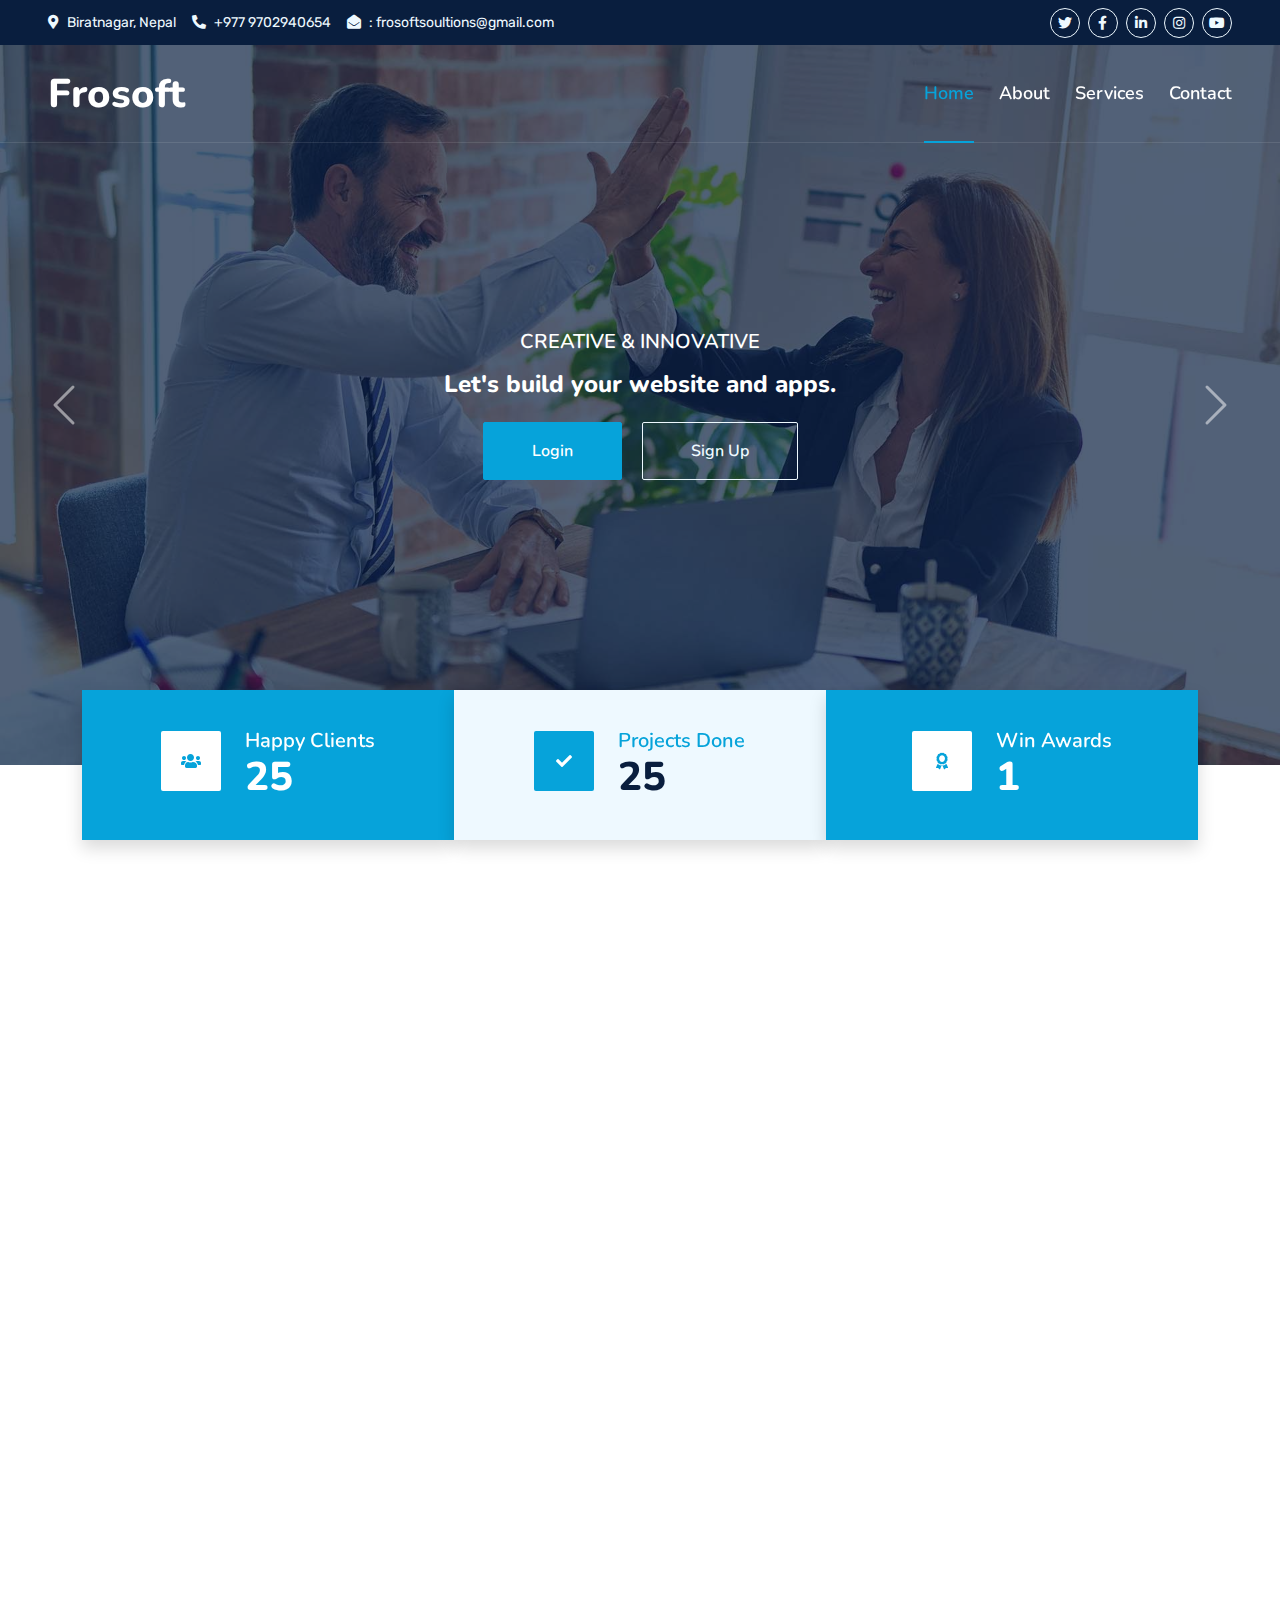
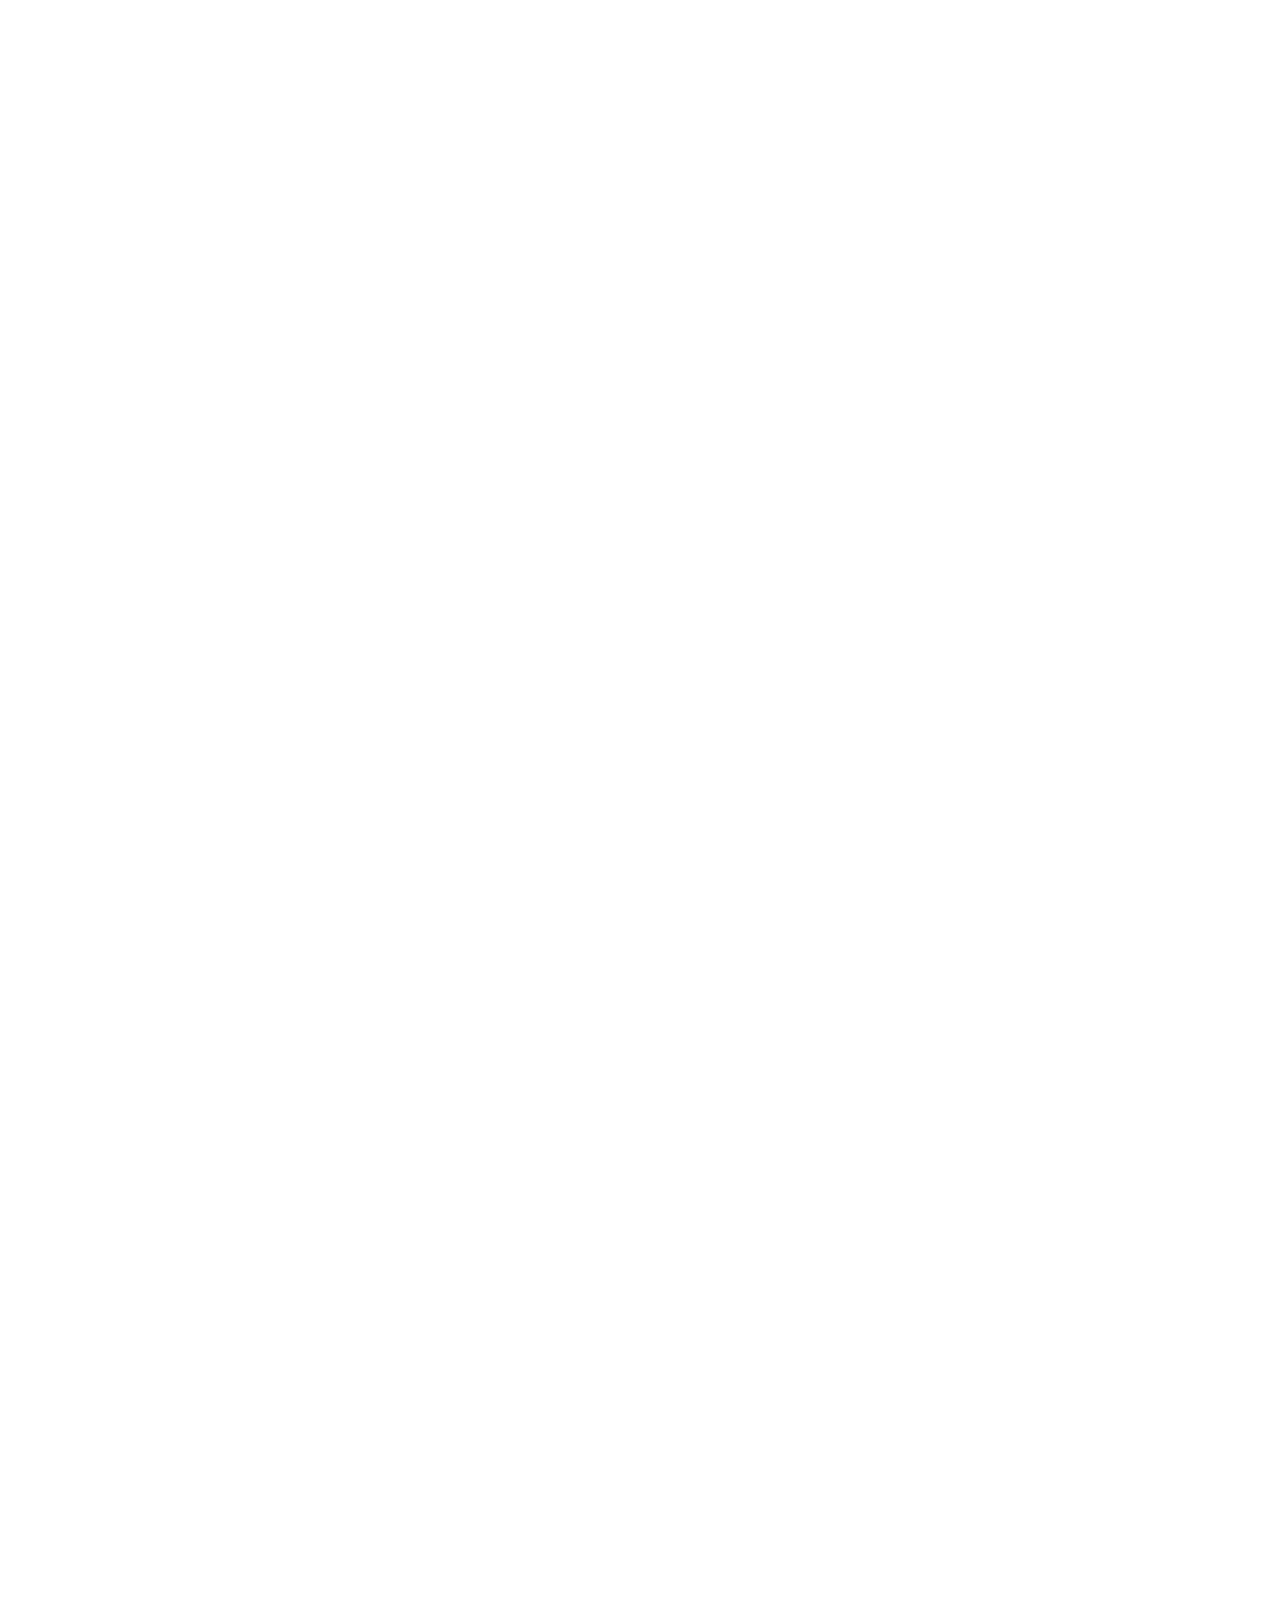
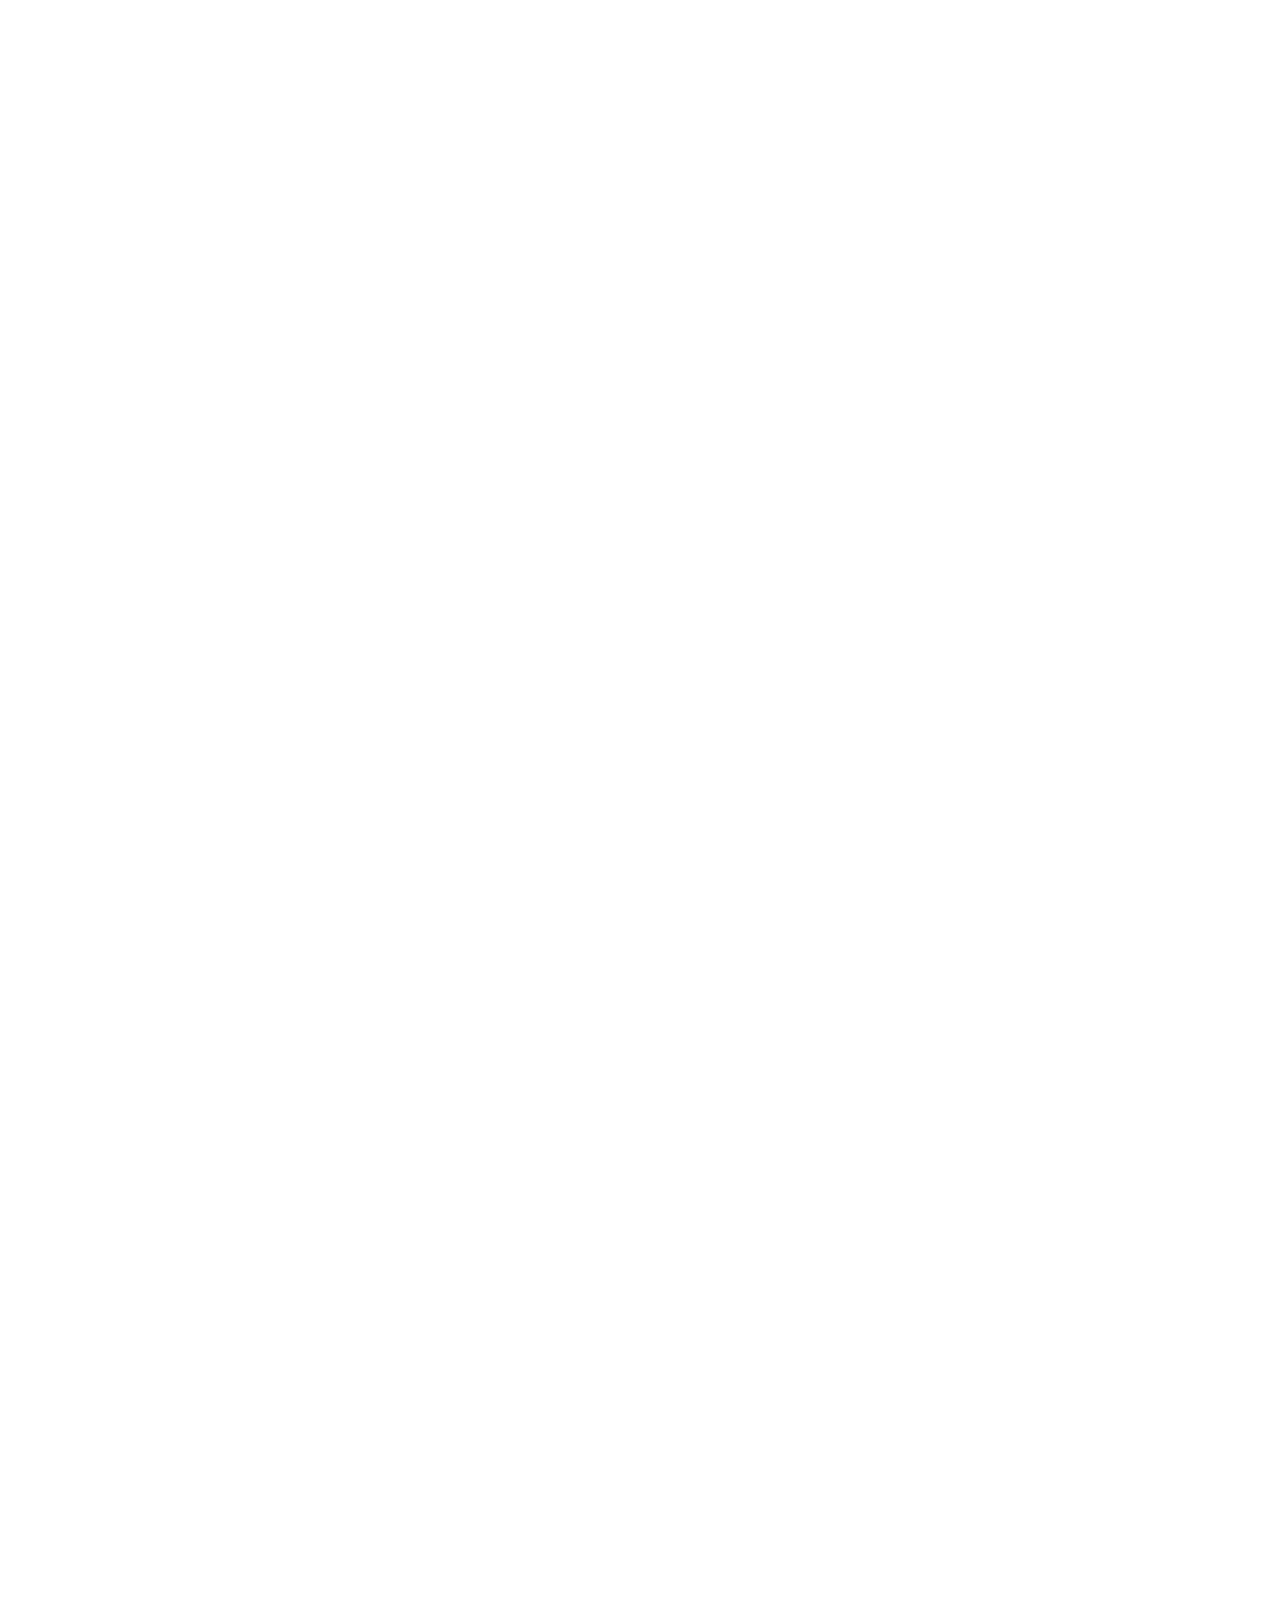
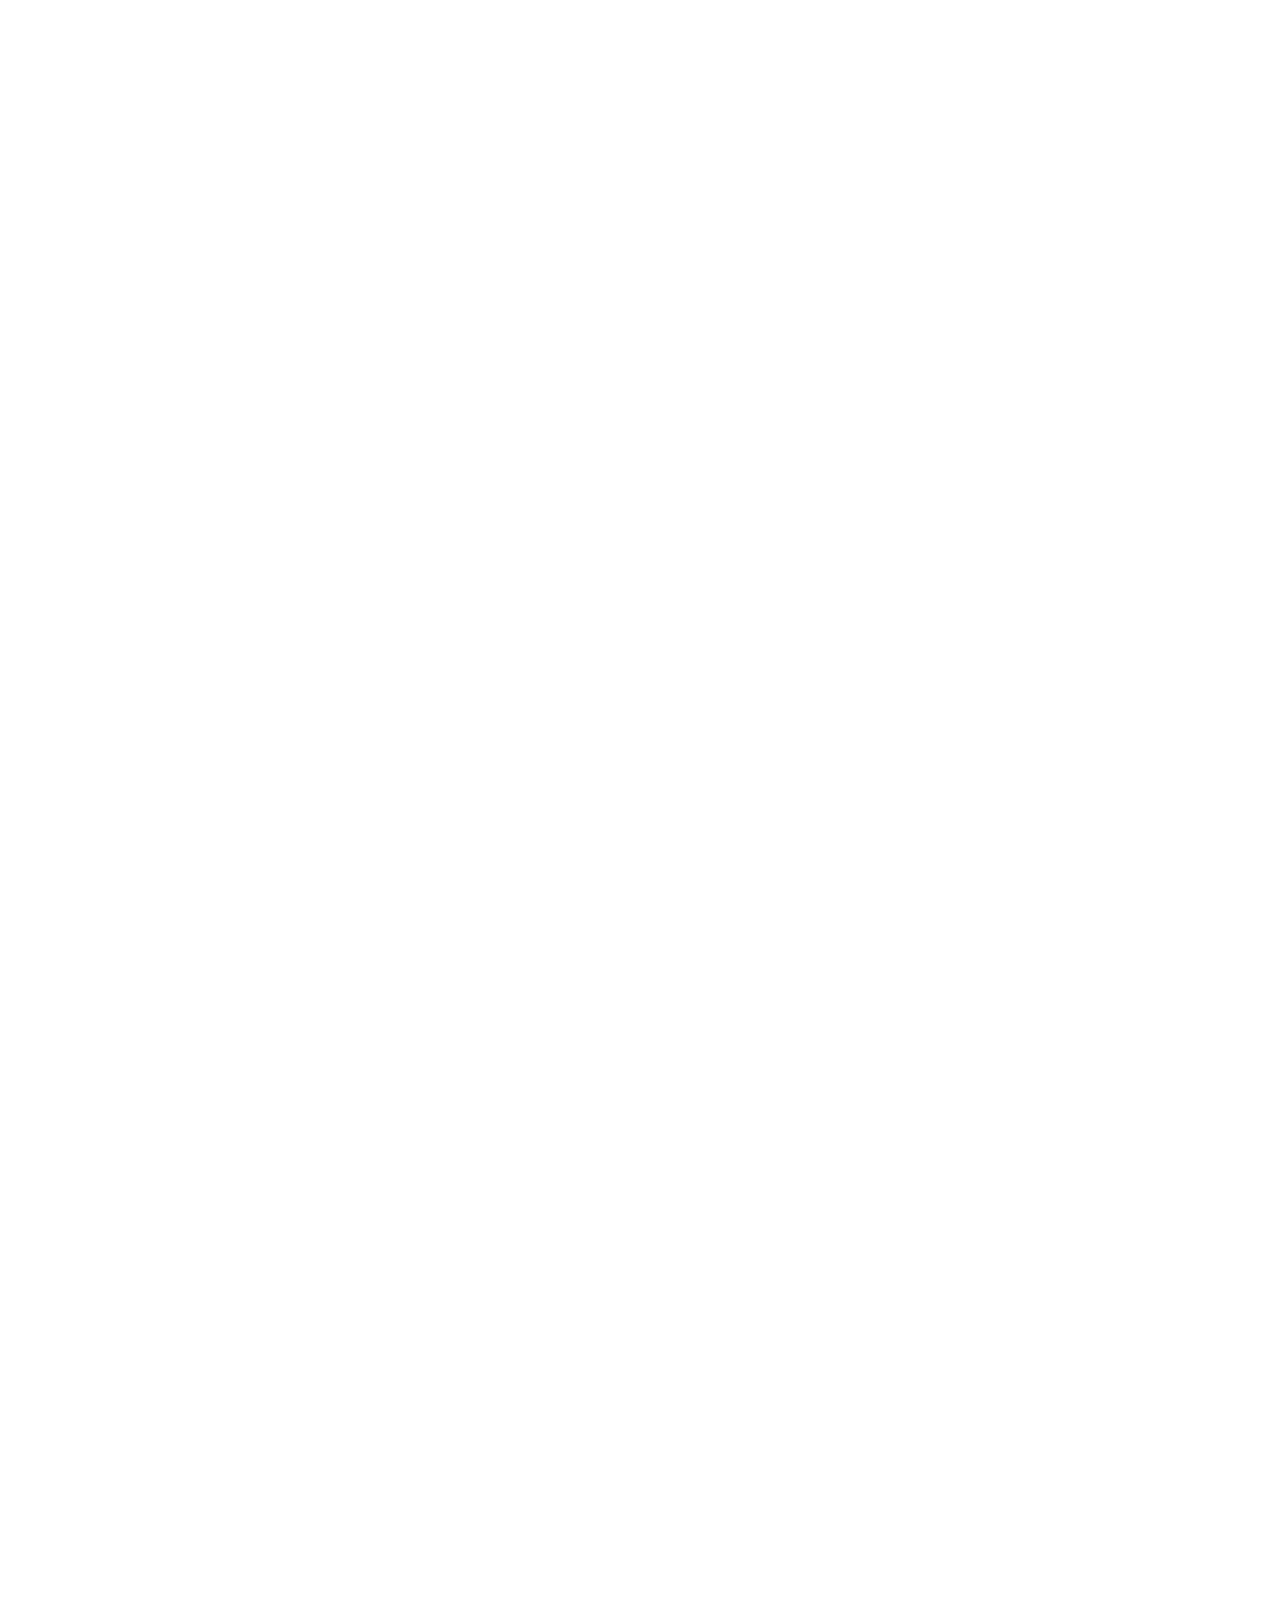
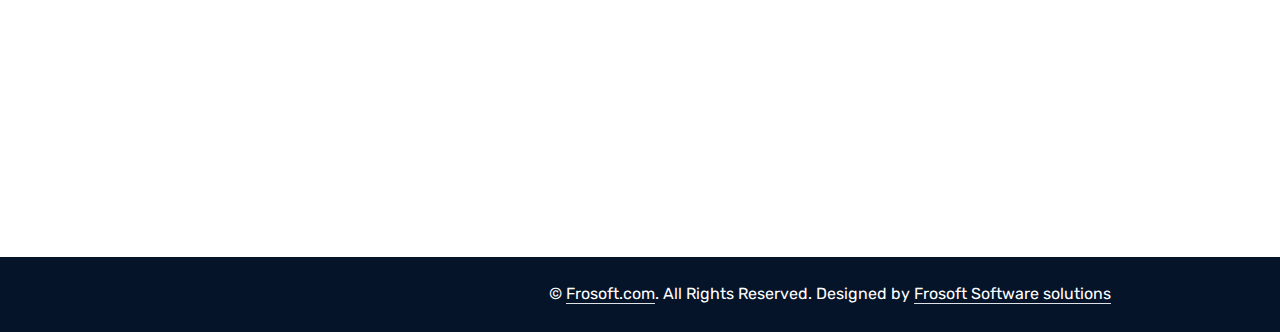
==== commit 4d08515c: "removed full form" ====
--- a/index.html
+++ b/index.html
@@ -163,7 +163,7 @@
                   Creative & Innovative
                 </h5>
                 <h1 class="h4 text-white mb-md-4 animated zoomIn">
-                  Futuristic Resourceful Organizational Solutions for Optimized Functionalities and Technology
+                  Let's build your website and apps.
                 </h1>
                 <a id="login"
                   href="#"
@@ -188,7 +188,7 @@
                   Creative & Innovative
                 </h5>
                 <h1 class="h4 text-white mb-md-4 animated zoomIn">
-                  Futuristic Resourceful Organizational Solutions for Optimized Functionalities and Technology
+                  Let's build your website and websites.
                 </h1>
                 <a
                 id="loginNext"
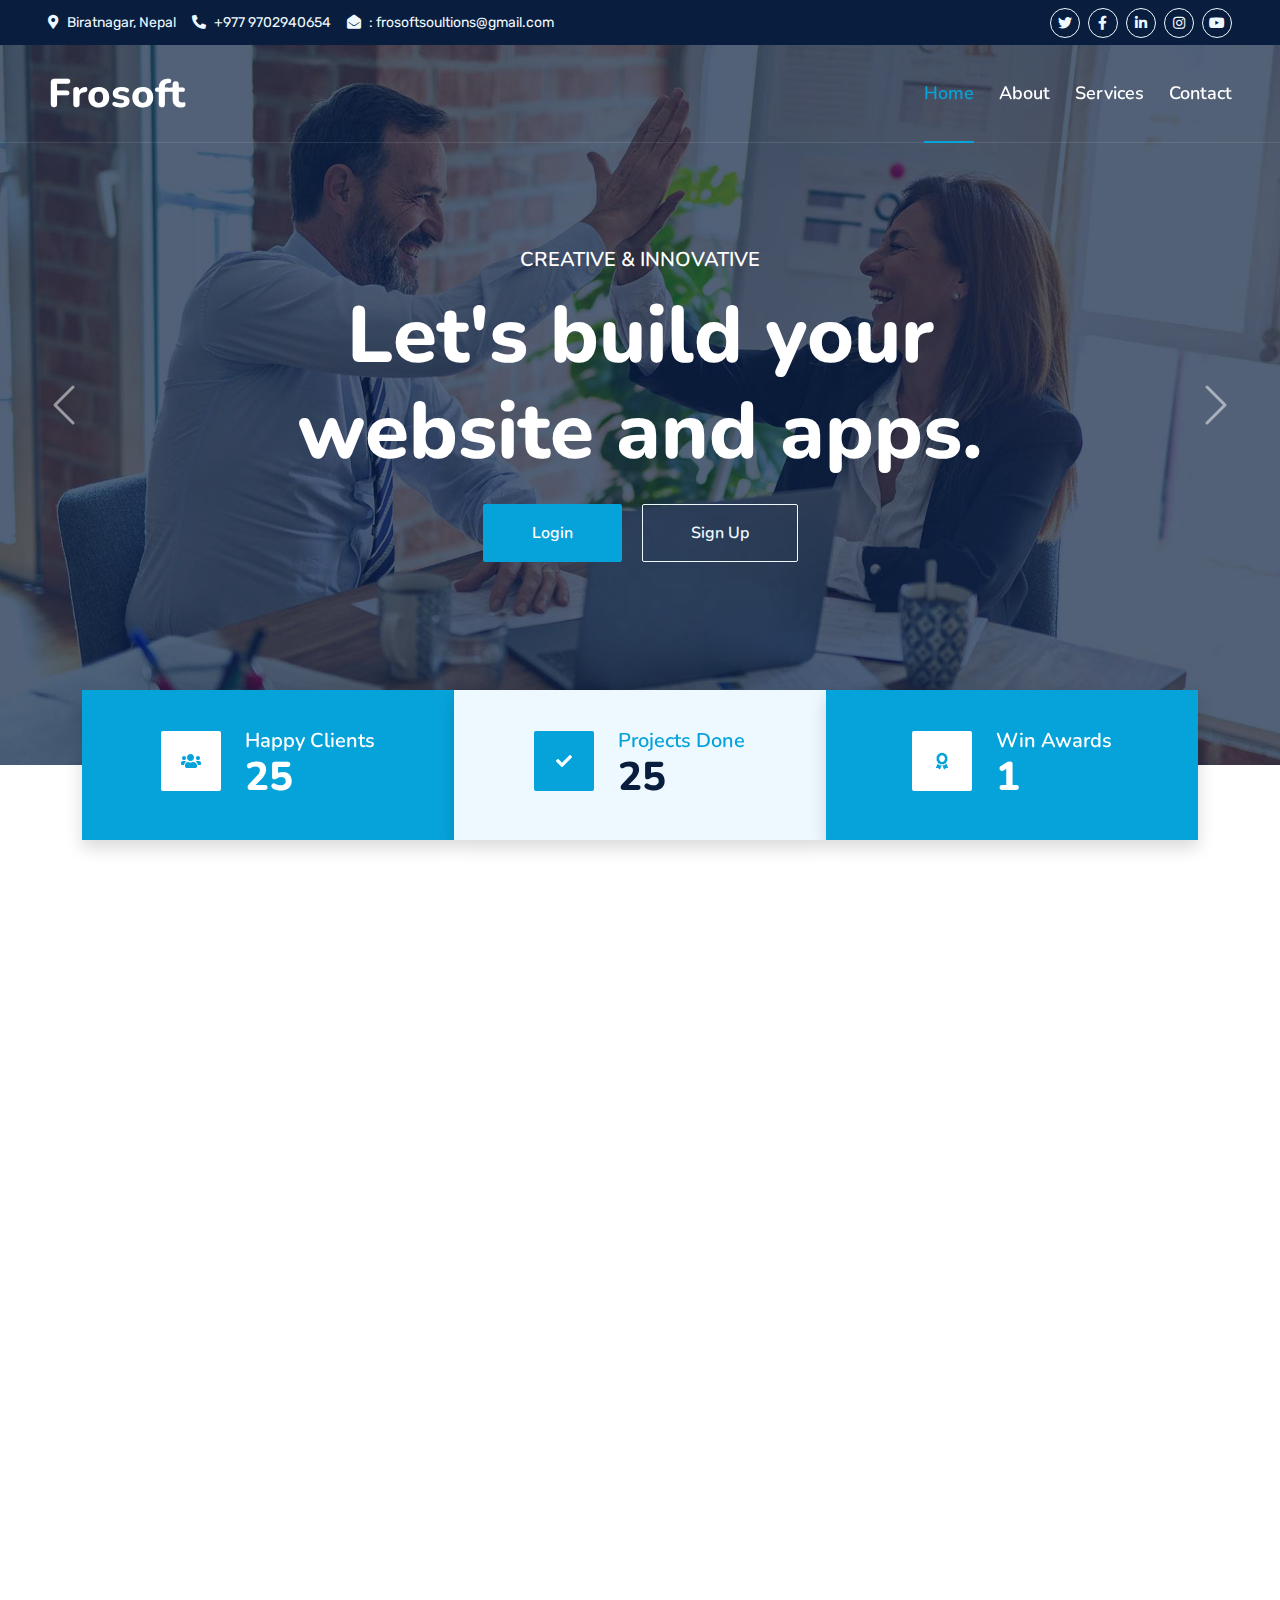
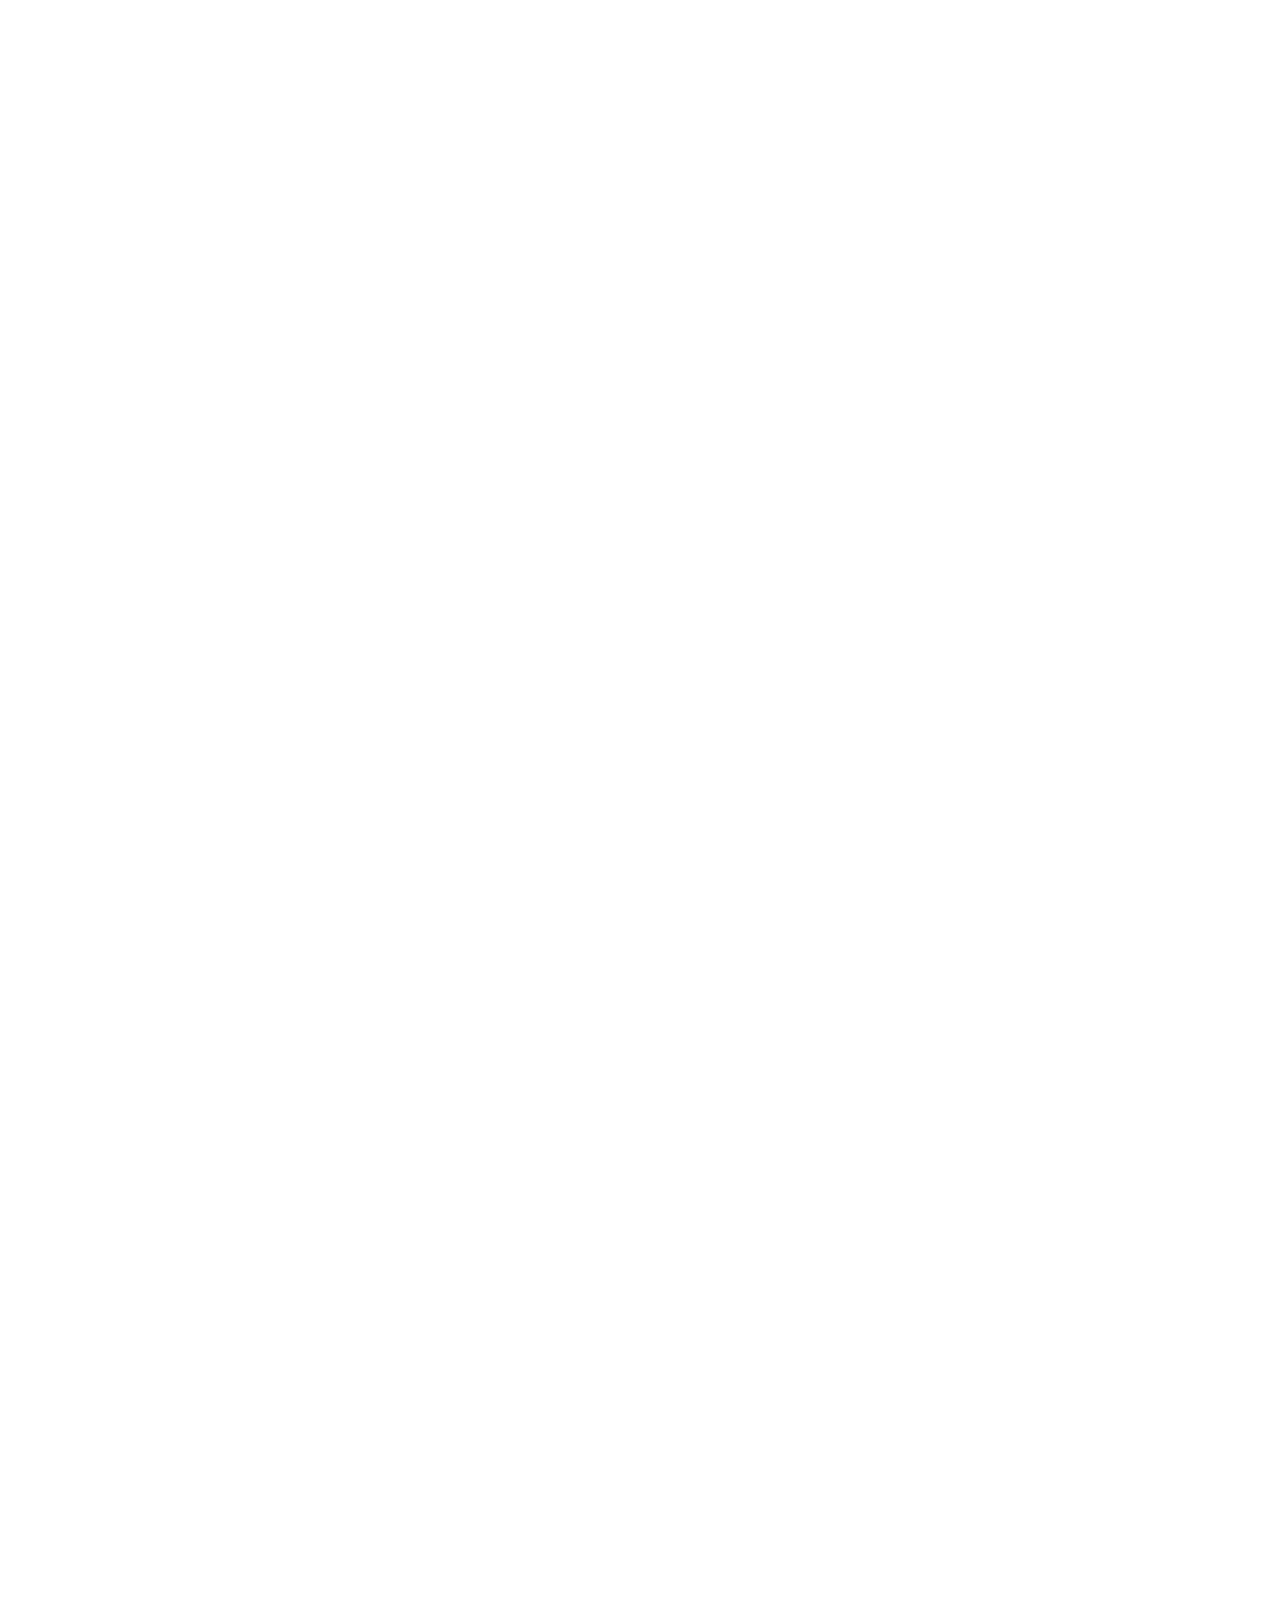
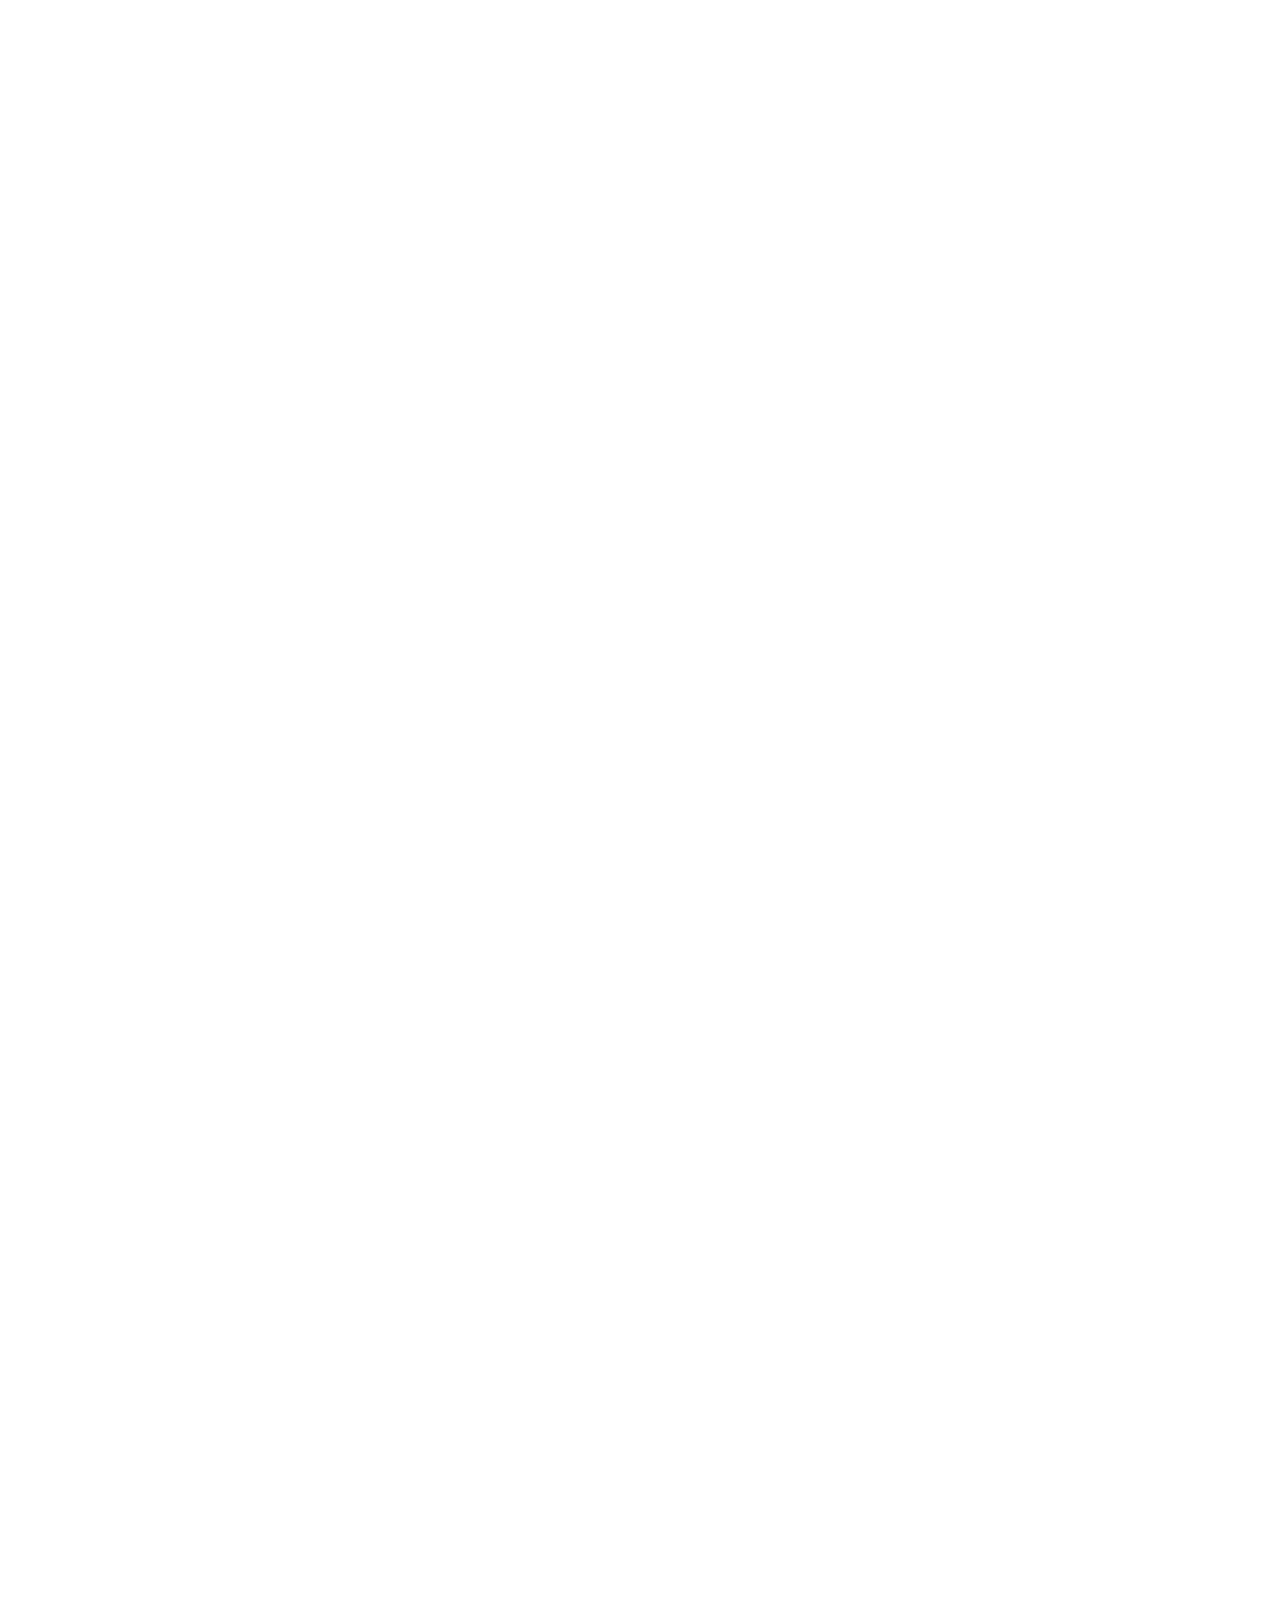
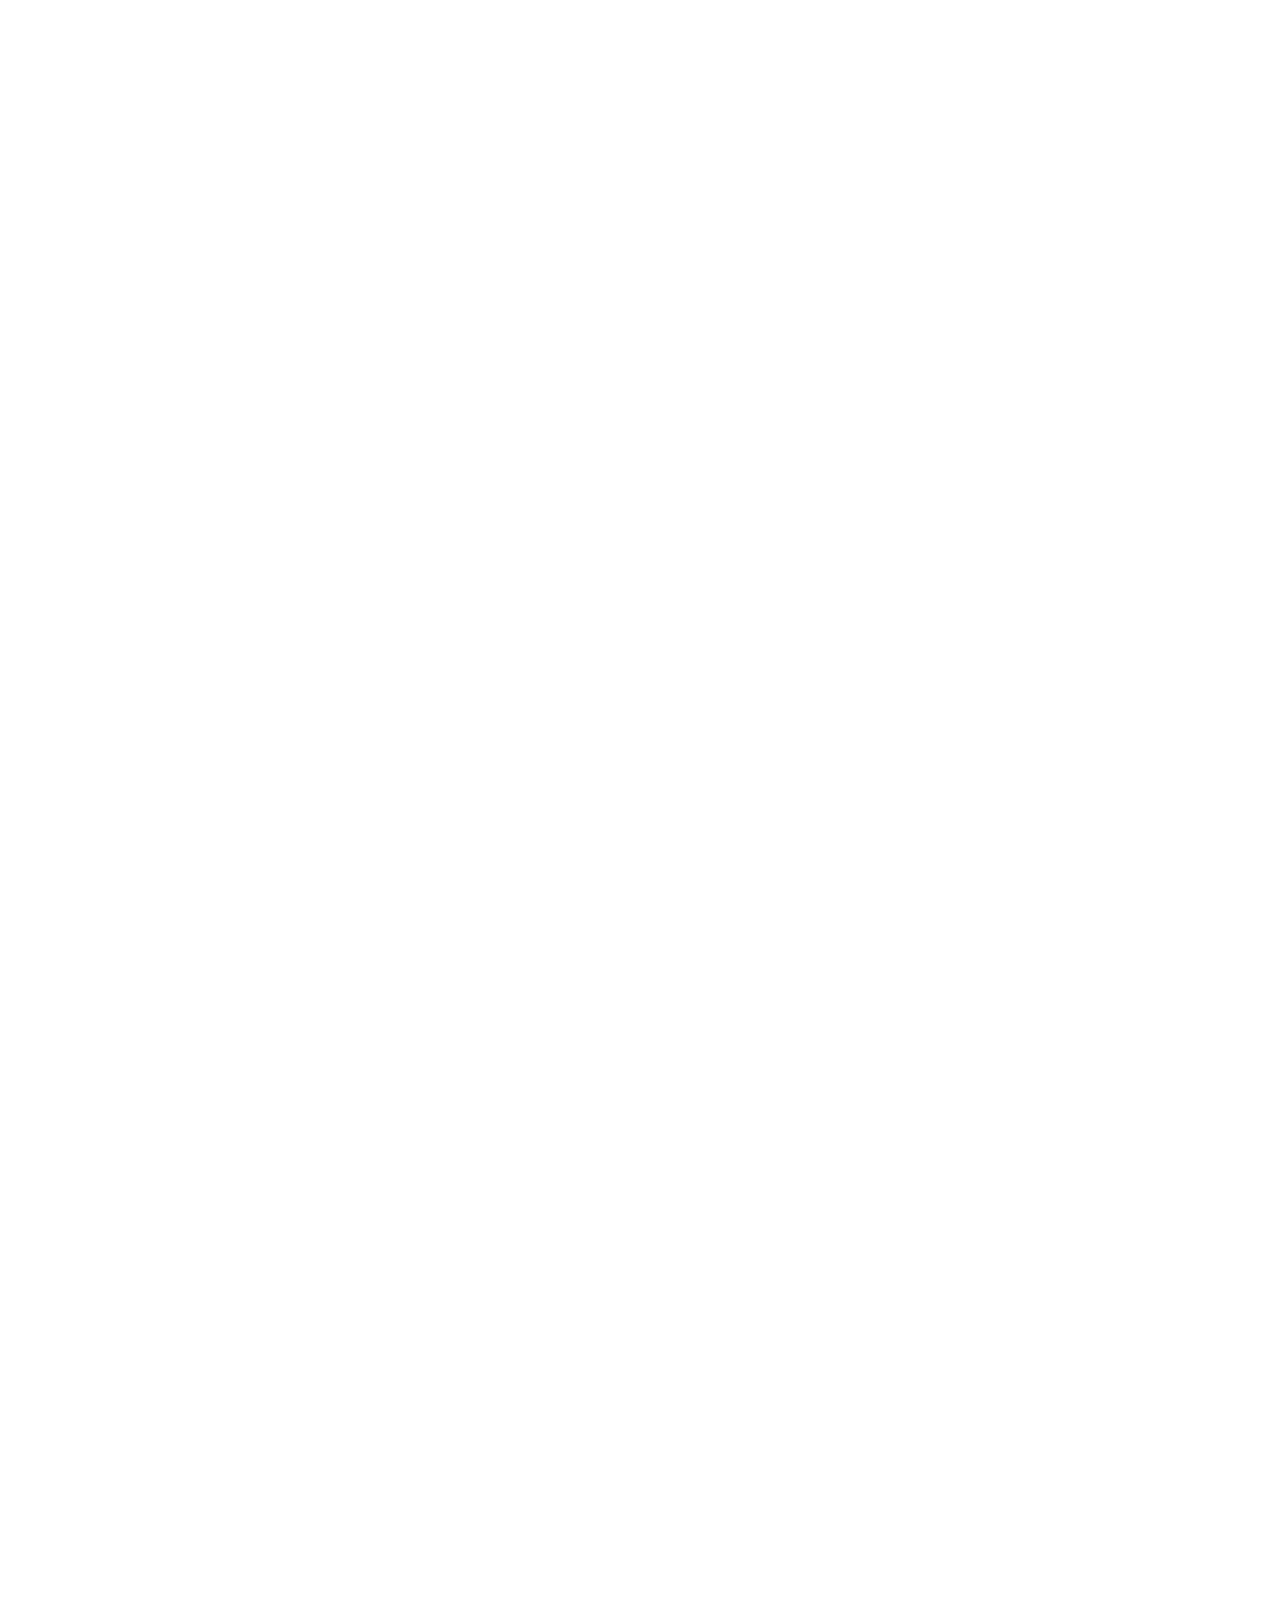
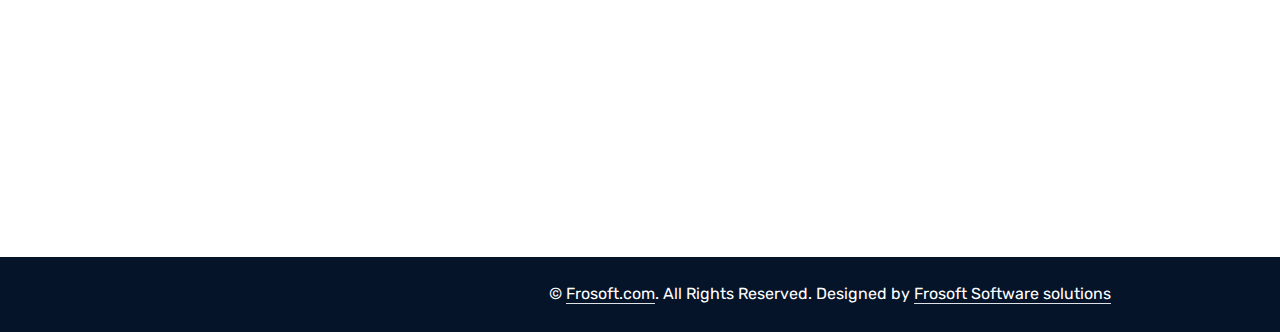
==== commit 98082df2: "updated email verification page" ====
--- a/index.html
+++ b/index.html
@@ -162,7 +162,7 @@
                 <h5 class="text-white text-uppercase mb-3 animated slideInDown">
                   Creative & Innovative
                 </h5>
-                <h1 class="h4 text-white mb-md-4 animated zoomIn">
+                <h1 class="display-1 text-white mb-md-4 animated zoomIn">
                   Let's build your website and apps.
                 </h1>
                 <a id="login"
@@ -187,8 +187,8 @@
                 <h5 class="text-white text-uppercase mb-3 animated slideInDown">
                   Creative & Innovative
                 </h5>
-                <h1 class="h4 text-white mb-md-4 animated zoomIn">
-                  Let's build your website and websites.
+                <h1 class="display-1 text-white mb-md-4 animated zoomIn">
+                  Let's build your website and apps.
                 </h1>
                 <a
                 id="loginNext"
